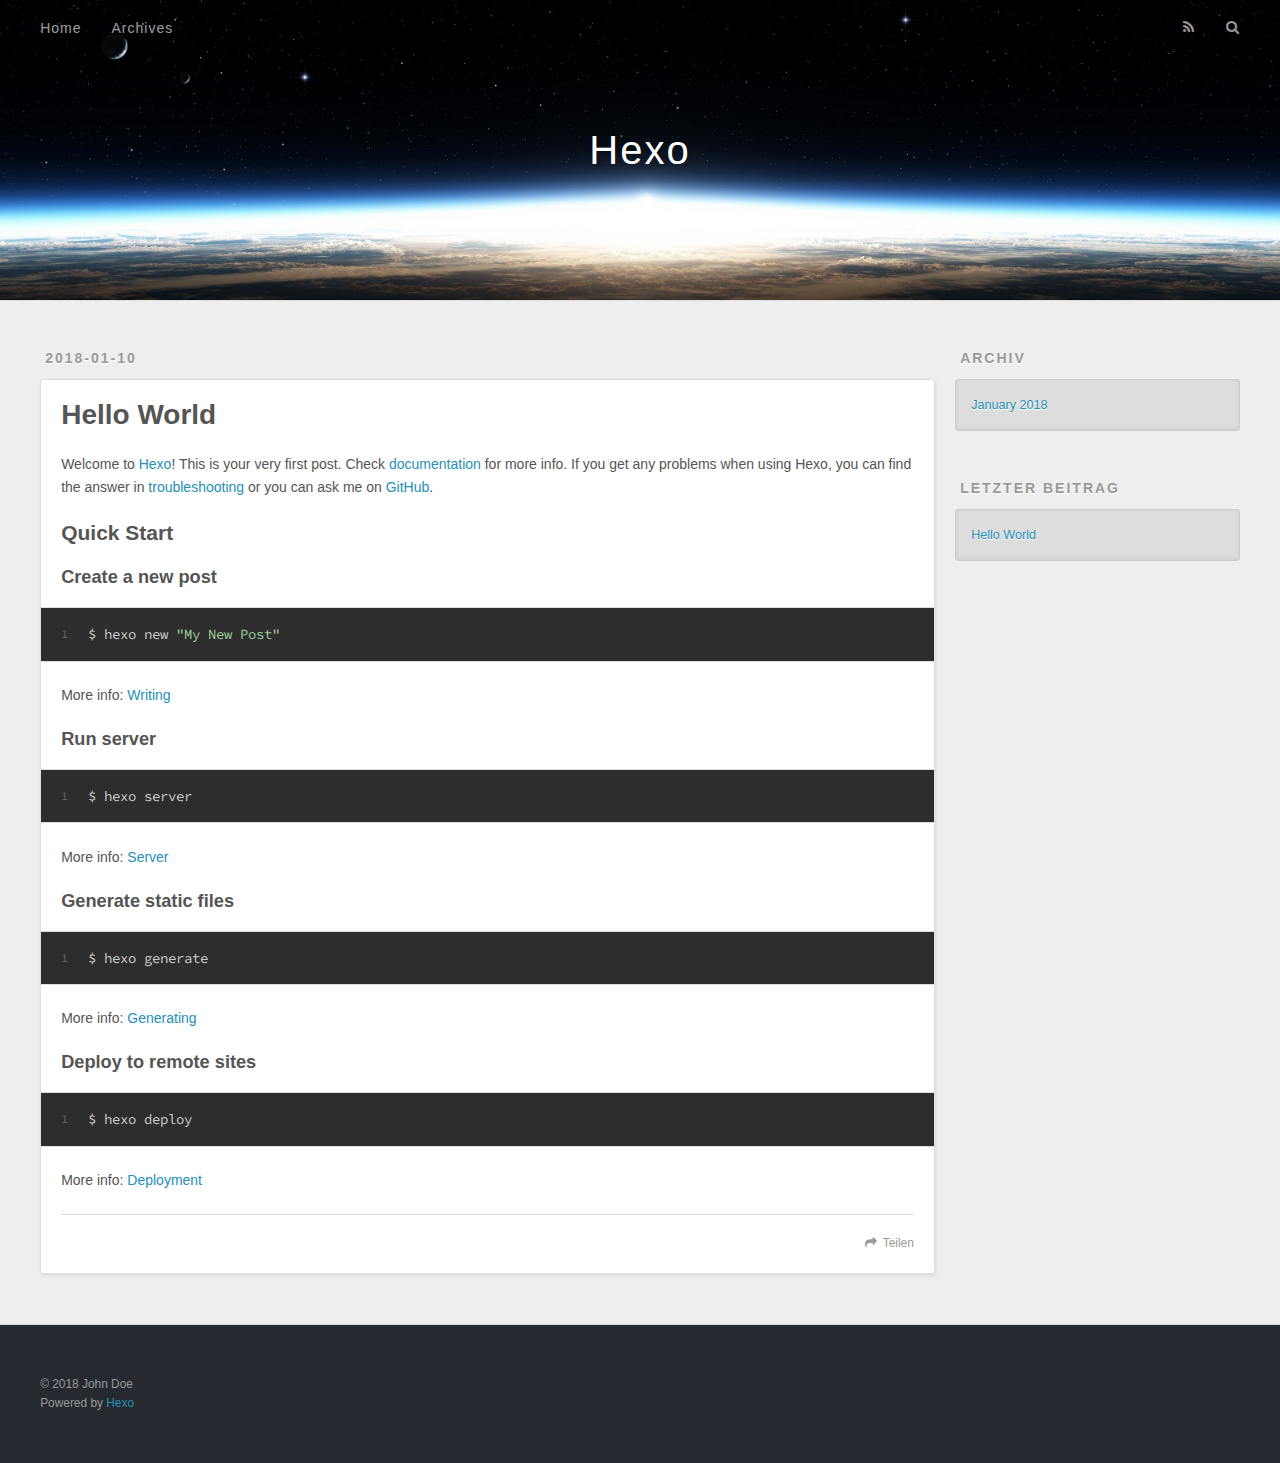
==== index.html @ dae5202a "Site updated: 2018-01-10 21:09:06" ====
<!DOCTYPE html>
<html>
<head>
  <meta charset="utf-8">
  

  
  <title>Hexo</title>
  <meta name="viewport" content="width=device-width, initial-scale=1, maximum-scale=1">
  <meta property="og:type" content="website">
<meta property="og:title" content="Hexo">
<meta property="og:url" content="http://yoursite.com/index.html">
<meta property="og:site_name" content="Hexo">
<meta name="twitter:card" content="summary">
<meta name="twitter:title" content="Hexo">
  
    <link rel="alternate" href="/atom.xml" title="Hexo" type="application/atom+xml">
  
  
    <link rel="icon" href="/favicon.png">
  
  
    <link href="//fonts.googleapis.com/css?family=Source+Code+Pro" rel="stylesheet" type="text/css">
  
  <link rel="stylesheet" href="/css/style.css">
</head>

<body>
  <div id="container">
    <div id="wrap">
      <header id="header">
  <div id="banner"></div>
  <div id="header-outer" class="outer">
    <div id="header-title" class="inner">
      <h1 id="logo-wrap">
        <a href="/" id="logo">Hexo</a>
      </h1>
      
    </div>
    <div id="header-inner" class="inner">
      <nav id="main-nav">
        <a id="main-nav-toggle" class="nav-icon"></a>
        
          <a class="main-nav-link" href="/">Home</a>
        
          <a class="main-nav-link" href="/archives">Archives</a>
        
      </nav>
      <nav id="sub-nav">
        
          <a id="nav-rss-link" class="nav-icon" href="/atom.xml" title="RSS Feed"></a>
        
        <a id="nav-search-btn" class="nav-icon" title="Suche"></a>
      </nav>
      <div id="search-form-wrap">
        <form action="//google.com/search" method="get" accept-charset="UTF-8" class="search-form"><input type="search" name="q" class="search-form-input" placeholder="Search"><button type="submit" class="search-form-submit">&#xF002;</button><input type="hidden" name="sitesearch" value="http://yoursite.com"></form>
      </div>
    </div>
  </div>
</header>
      <div class="outer">
        <section id="main">
  
    <article id="post-hello-world" class="article article-type-post" itemscope itemprop="blogPost">
  <div class="article-meta">
    <a href="/2018/01/10/hello-world/" class="article-date">
  <time datetime="2018-01-10T12:38:01.674Z" itemprop="datePublished">2018-01-10</time>
</a>
    
  </div>
  <div class="article-inner">
    
    
      <header class="article-header">
        
  
    <h1 itemprop="name">
      <a class="article-title" href="/2018/01/10/hello-world/">Hello World</a>
    </h1>
  

      </header>
    
    <div class="article-entry" itemprop="articleBody">
      
        <p>Welcome to <a href="https://hexo.io/" target="_blank" rel="noopener">Hexo</a>! This is your very first post. Check <a href="https://hexo.io/docs/" target="_blank" rel="noopener">documentation</a> for more info. If you get any problems when using Hexo, you can find the answer in <a href="https://hexo.io/docs/troubleshooting.html" target="_blank" rel="noopener">troubleshooting</a> or you can ask me on <a href="https://github.com/hexojs/hexo/issues" target="_blank" rel="noopener">GitHub</a>.</p>
<h2 id="Quick-Start"><a href="#Quick-Start" class="headerlink" title="Quick Start"></a>Quick Start</h2><h3 id="Create-a-new-post"><a href="#Create-a-new-post" class="headerlink" title="Create a new post"></a>Create a new post</h3><figure class="highlight bash"><table><tr><td class="gutter"><pre><span class="line">1</span><br></pre></td><td class="code"><pre><span class="line">$ hexo new <span class="string">"My New Post"</span></span><br></pre></td></tr></table></figure>
<p>More info: <a href="https://hexo.io/docs/writing.html" target="_blank" rel="noopener">Writing</a></p>
<h3 id="Run-server"><a href="#Run-server" class="headerlink" title="Run server"></a>Run server</h3><figure class="highlight bash"><table><tr><td class="gutter"><pre><span class="line">1</span><br></pre></td><td class="code"><pre><span class="line">$ hexo server</span><br></pre></td></tr></table></figure>
<p>More info: <a href="https://hexo.io/docs/server.html" target="_blank" rel="noopener">Server</a></p>
<h3 id="Generate-static-files"><a href="#Generate-static-files" class="headerlink" title="Generate static files"></a>Generate static files</h3><figure class="highlight bash"><table><tr><td class="gutter"><pre><span class="line">1</span><br></pre></td><td class="code"><pre><span class="line">$ hexo generate</span><br></pre></td></tr></table></figure>
<p>More info: <a href="https://hexo.io/docs/generating.html" target="_blank" rel="noopener">Generating</a></p>
<h3 id="Deploy-to-remote-sites"><a href="#Deploy-to-remote-sites" class="headerlink" title="Deploy to remote sites"></a>Deploy to remote sites</h3><figure class="highlight bash"><table><tr><td class="gutter"><pre><span class="line">1</span><br></pre></td><td class="code"><pre><span class="line">$ hexo deploy</span><br></pre></td></tr></table></figure>
<p>More info: <a href="https://hexo.io/docs/deployment.html" target="_blank" rel="noopener">Deployment</a></p>

      
    </div>
    <footer class="article-footer">
      <a data-url="http://yoursite.com/2018/01/10/hello-world/" data-id="cjc9239sv0000o0w3vgjw871x" class="article-share-link">Teilen</a>
      
      
    </footer>
  </div>
  
</article>


  


</section>
        
          <aside id="sidebar">
  
    

  
    

  
    
  
    
  <div class="widget-wrap">
    <h3 class="widget-title">Archiv</h3>
    <div class="widget">
      <ul class="archive-list"><li class="archive-list-item"><a class="archive-list-link" href="/archives/2018/01/">January 2018</a></li></ul>
    </div>
  </div>


  
    
  <div class="widget-wrap">
    <h3 class="widget-title">letzter Beitrag</h3>
    <div class="widget">
      <ul>
        
          <li>
            <a href="/2018/01/10/hello-world/">Hello World</a>
          </li>
        
      </ul>
    </div>
  </div>

  
</aside>
        
      </div>
      <footer id="footer">
  
  <div class="outer">
    <div id="footer-info" class="inner">
      &copy; 2018 John Doe<br>
      Powered by <a href="http://hexo.io/" target="_blank">Hexo</a>
    </div>
  </div>
</footer>
    </div>
    <nav id="mobile-nav">
  
    <a href="/" class="mobile-nav-link">Home</a>
  
    <a href="/archives" class="mobile-nav-link">Archives</a>
  
</nav>
    

<script src="//ajax.googleapis.com/ajax/libs/jquery/2.0.3/jquery.min.js"></script>


  <link rel="stylesheet" href="/fancybox/jquery.fancybox.css">
  <script src="/fancybox/jquery.fancybox.pack.js"></script>


<script src="/js/script.js"></script>



  </div>
</body>
</html>
---- css/style.css ----
body {
  width: 100%;
}
body:before,
body:after {
  content: "";
  display: table;
}
body:after {
  clear: both;
}
html,
body,
div,
span,
applet,
object,
iframe,
h1,
h2,
h3,
h4,
h5,
h6,
p,
blockquote,
pre,
a,
abbr,
acronym,
address,
big,
cite,
code,
del,
dfn,
em,
img,
ins,
kbd,
q,
s,
samp,
small,
strike,
strong,
sub,
sup,
tt,
var,
dl,
dt,
dd,
ol,
ul,
li,
fieldset,
form,
label,
legend,
table,
caption,
tbody,
tfoot,
thead,
tr,
th,
td {
  margin: 0;
  padding: 0;
  border: 0;
  outline: 0;
  font-weight: inherit;
  font-style: inherit;
  font-family: inherit;
  font-size: 100%;
  vertical-align: baseline;
}
body {
  line-height: 1;
  color: #000;
  background: #fff;
}
ol,
ul {
  list-style: none;
}
table {
  border-collapse: separate;
  border-spacing: 0;
  vertical-align: middle;
}
caption,
th,
td {
  text-align: left;
  font-weight: normal;
  vertical-align: middle;
}
a img {
  border: none;
}
input,
button {
  margin: 0;
  padding: 0;
}
input::-moz-focus-inner,
button::-moz-focus-inner {
  border: 0;
  padding: 0;
}
@font-face {
  font-family: FontAwesome;
  font-style: normal;
  font-weight: normal;
  src: url("fonts/fontawesome-webfont.eot?v=#4.0.3");
  src: url("fonts/fontawesome-webfont.eot?#iefix&v=#4.0.3") format("embedded-opentype"), url("fonts/fontawesome-webfont.woff?v=#4.0.3") format("woff"), url("fonts/fontawesome-webfont.ttf?v=#4.0.3") format("truetype"), url("fonts/fontawesome-webfont.svg#fontawesomeregular?v=#4.0.3") format("svg");
}
html,
body,
#container {
  height: 100%;
}
body {
  background: #eee;
  font: 14px -apple-system, BlinkMacSystemFont, "Segoe UI", "Roboto", "Oxygen", "Ubuntu", "Cantarell", "Fira Sans", "Droid Sans", "Helvetica Neue", sans-serif;
  -webkit-text-size-adjust: 100%;
}
.outer {
  max-width: 1220px;
  margin: 0 auto;
  padding: 0 20px;
}
.outer:before,
.outer:after {
  content: "";
  display: table;
}
.outer:after {
  clear: both;
}
.inner {
  display: inline;
  float: left;
  width: 98.33333333333333%;
  margin: 0 0.833333333333333%;
}
.left,
.alignleft {
  float: left;
}
.right,
.alignright {
  float: right;
}
.clear {
  clear: both;
}
#container {
  position: relative;
}
.mobile-nav-on {
  overflow: hidden;
}
#wrap {
  height: 100%;
  width: 100%;
  position: absolute;
  top: 0;
  left: 0;
  -webkit-transition: 0.2s ease-out;
  -moz-transition: 0.2s ease-out;
  -ms-transition: 0.2s ease-out;
  transition: 0.2s ease-out;
  z-index: 1;
  background: #eee;
}
.mobile-nav-on #wrap {
  left: 280px;
}
@media screen and (min-width: 768px) {
  #main {
    display: inline;
    float: left;
    width: 73.33333333333333%;
    margin: 0 0.833333333333333%;
  }
}
.article-date,
.article-category-link,
.archive-year,
.widget-title {
  text-decoration: none;
  text-transform: uppercase;
  letter-spacing: 2px;
  color: #999;
  margin-bottom: 1em;
  margin-left: 5px;
  line-height: 1em;
  text-shadow: 0 1px #fff;
  font-weight: bold;
}
.article-inner,
.archive-article-inner {
  background: #fff;
  -webkit-box-shadow: 1px 2px 3px #ddd;
  box-shadow: 1px 2px 3px #ddd;
  border: 1px solid #ddd;
  border-radius: 3px;
}
.article-entry h1,
.widget h1 {
  font-size: 2em;
}
.article-entry h2,
.widget h2 {
  font-size: 1.5em;
}
.article-entry h3,
.widget h3 {
  font-size: 1.3em;
}
.article-entry h4,
.widget h4 {
  font-size: 1.2em;
}
.article-entry h5,
.widget h5 {
  font-size: 1em;
}
.article-entry h6,
.widget h6 {
  font-size: 1em;
  color: #999;
}
.article-entry hr,
.widget hr {
  border: 1px dashed #ddd;
}
.article-entry strong,
.widget strong {
  font-weight: bold;
}
.article-entry em,
.widget em,
.article-entry cite,
.widget cite {
  font-style: italic;
}
.article-entry sup,
.widget sup,
.article-entry sub,
.widget sub {
  font-size: 0.75em;
  line-height: 0;
  position: relative;
  vertical-align: baseline;
}
.article-entry sup,
.widget sup {
  top: -0.5em;
}
.article-entry sub,
.widget sub {
  bottom: -0.2em;
}
.article-entry small,
.widget small {
  font-size: 0.85em;
}
.article-entry acronym,
.widget acronym,
.article-entry abbr,
.widget abbr {
  border-bottom: 1px dotted;
}
.article-entry ul,
.widget ul,
.article-entry ol,
.widget ol,
.article-entry dl,
.widget dl {
  margin: 0 20px;
  line-height: 1.6em;
}
.article-entry ul ul,
.widget ul ul,
.article-entry ol ul,
.widget ol ul,
.article-entry ul ol,
.widget ul ol,
.article-entry ol ol,
.widget ol ol {
  margin-top: 0;
  margin-bottom: 0;
}
.article-entry ul,
.widget ul {
  list-style: disc;
}
.article-entry ol,
.widget ol {
  list-style: decimal;
}
.article-entry dt,
.widget dt {
  font-weight: bold;
}
#header {
  height: 300px;
  position: relative;
  border-bottom: 1px solid #ddd;
}
#header:before,
#header:after {
  content: "";
  position: absolute;
  left: 0;
  right: 0;
  height: 40px;
}
#header:before {
  top: 0;
  background: -webkit-linear-gradient(rgba(0,0,0,0.2), transparent);
  background: -moz-linear-gradient(rgba(0,0,0,0.2), transparent);
  background: -ms-linear-gradient(rgba(0,0,0,0.2), transparent);
  background: linear-gradient(rgba(0,0,0,0.2), transparent);
}
#header:after {
  bottom: 0;
  background: -webkit-linear-gradient(transparent, rgba(0,0,0,0.2));
  background: -moz-linear-gradient(transparent, rgba(0,0,0,0.2));
  background: -ms-linear-gradient(transparent, rgba(0,0,0,0.2));
  background: linear-gradient(transparent, rgba(0,0,0,0.2));
}
#header-outer {
  height: 100%;
  position: relative;
}
#header-inner {
  position: relative;
  overflow: hidden;
}
#banner {
  position: absolute;
  top: 0;
  left: 0;
  width: 100%;
  height: 100%;
  background: url("images/banner.jpg") center #000;
  -webkit-background-size: cover;
  -moz-background-size: cover;
  background-size: cover;
  z-index: -1;
}
#header-title {
  text-align: center;
  height: 40px;
  position: absolute;
  top: 50%;
  left: 0;
  margin-top: -20px;
}
#logo,
#subtitle {
  text-decoration: none;
  color: #fff;
  font-weight: 300;
  text-shadow: 0 1px 4px rgba(0,0,0,0.3);
}
#logo {
  font-size: 40px;
  line-height: 40px;
  letter-spacing: 2px;
}
#subtitle {
  font-size: 16px;
  line-height: 16px;
  letter-spacing: 1px;
}
#subtitle-wrap {
  margin-top: 16px;
}
#main-nav {
  float: left;
  margin-left: -15px;
}
.nav-icon,
.main-nav-link {
  float: left;
  color: #fff;
  opacity: 0.6;
  text-decoration: none;
  text-shadow: 0 1px rgba(0,0,0,0.2);
  -webkit-transition: opacity 0.2s;
  -moz-transition: opacity 0.2s;
  -ms-transition: opacity 0.2s;
  transition: opacity 0.2s;
  display: block;
  padding: 20px 15px;
}
.nav-icon:hover,
.main-nav-link:hover {
  opacity: 1;
}
.nav-icon {
  font-family: FontAwesome;
  text-align: center;
  font-size: 14px;
  width: 14px;
  height: 14px;
  padding: 20px 15px;
  position: relative;
  cursor: pointer;
}
.main-nav-link {
  font-weight: 300;
  letter-spacing: 1px;
}
@media screen and (max-width: 479px) {
  .main-nav-link {
    display: none;
  }
}
#main-nav-toggle {
  display: none;
}
#main-nav-toggle:before {
  content: "\f0c9";
}
@media screen and (max-width: 479px) {
  #main-nav-toggle {
    display: block;
  }
}
#sub-nav {
  float: right;
  margin-right: -15px;
}
#nav-rss-link:before {
  content: "\f09e";
}
#nav-search-btn:before {
  content: "\f002";
}
#search-form-wrap {
  position: absolute;
  top: 15px;
  width: 150px;
  height: 30px;
  right: -150px;
  opacity: 0;
  -webkit-transition: 0.2s ease-out;
  -moz-transition: 0.2s ease-out;
  -ms-transition: 0.2s ease-out;
  transition: 0.2s ease-out;
}
#search-form-wrap.on {
  opacity: 1;
  right: 0;
}
@media screen and (max-width: 479px) {
  #search-form-wrap {
    width: 100%;
    right: -100%;
  }
}
.search-form {
  position: absolute;
  top: 0;
  left: 0;
  right: 0;
  background: #fff;
  padding: 5px 15px;
  border-radius: 15px;
  -webkit-box-shadow: 0 0 10px rgba(0,0,0,0.3);
  box-shadow: 0 0 10px rgba(0,0,0,0.3);
}
.search-form-input {
  border: none;
  background: none;
  color: #555;
  width: 100%;
  font: 13px -apple-system, BlinkMacSystemFont, "Segoe UI", "Roboto", "Oxygen", "Ubuntu", "Cantarell", "Fira Sans", "Droid Sans", "Helvetica Neue", sans-serif;
  outline: none;
}
.search-form-input::-webkit-search-results-decoration,
.search-form-input::-webkit-search-cancel-button {
  -webkit-appearance: none;
}
.search-form-submit {
  position: absolute;
  top: 50%;
  right: 10px;
  margin-top: -7px;
  font: 13px FontAwesome;
  border: none;
  background: none;
  color: #bbb;
  cursor: pointer;
}
.search-form-submit:hover,
.search-form-submit:focus {
  color: #777;
}
.article {
  margin: 50px 0;
}
.article-inner {
  overflow: hidden;
}
.article-meta:before,
.article-meta:after {
  content: "";
  display: table;
}
.article-meta:after {
  clear: both;
}
.article-date {
  float: left;
}
.article-category {
  float: left;
  line-height: 1em;
  color: #ccc;
  text-shadow: 0 1px #fff;
  margin-left: 8px;
}
.article-category:before {
  content: "\2022";
}
.article-category-link {
  margin: 0 12px 1em;
}
.article-header {
  padding: 20px 20px 0;
}
.article-title {
  text-decoration: none;
  font-size: 2em;
  font-weight: bold;
  color: #555;
  line-height: 1.1em;
  -webkit-transition: color 0.2s;
  -moz-transition: color 0.2s;
  -ms-transition: color 0.2s;
  transition: color 0.2s;
}
a.article-title:hover {
  color: #258fb8;
}
.article-entry {
  color: #555;
  padding: 0 20px;
}
.article-entry:before,
.article-entry:after {
  content: "";
  display: table;
}
.article-entry:after {
  clear: both;
}
.article-entry p,
.article-entry table {
  line-height: 1.6em;
  margin: 1.6em 0;
}
.article-entry h1,
.article-entry h2,
.article-entry h3,
.article-entry h4,
.article-entry h5,
.article-entry h6 {
  font-weight: bold;
}
.article-entry h1,
.article-entry h2,
.article-entry h3,
.article-entry h4,
.article-entry h5,
.article-entry h6 {
  line-height: 1.1em;
  margin: 1.1em 0;
}
.article-entry a {
  color: #258fb8;
  text-decoration: none;
}
.article-entry a:hover {
  text-decoration: underline;
}
.article-entry ul,
.article-entry ol,
.article-entry dl {
  margin-top: 1.6em;
  margin-bottom: 1.6em;
}
.article-entry img,
.article-entry video {
  max-width: 100%;
  height: auto;
  display: block;
  margin: auto;
}
.article-entry iframe {
  border: none;
}
.article-entry table {
  width: 100%;
  border-collapse: collapse;
  border-spacing: 0;
}
.article-entry th {
  font-weight: bold;
  border-bottom: 3px solid #ddd;
  padding-bottom: 0.5em;
}
.article-entry td {
  border-bottom: 1px solid #ddd;
  padding: 10px 0;
}
.article-entry blockquote {
  font-family: Georgia, "Times New Roman", serif;
  font-size: 1.4em;
  margin: 1.6em 20px;
  text-align: center;
}
.article-entry blockquote footer {
  font-size: 14px;
  margin: 1.6em 0;
  font-family: -apple-system, BlinkMacSystemFont, "Segoe UI", "Roboto", "Oxygen", "Ubuntu", "Cantarell", "Fira Sans", "Droid Sans", "Helvetica Neue", sans-serif;
}
.article-entry blockquote footer cite:before {
  content: "—";
  padding: 0 0.5em;
}
.article-entry .pullquote {
  text-align: left;
  width: 45%;
  margin: 0;
}
.article-entry .pullquote.left {
  margin-left: 0.5em;
  margin-right: 1em;
}
.article-entry .pullquote.right {
  margin-right: 0.5em;
  margin-left: 1em;
}
.article-entry .caption {
  color: #999;
  display: block;
  font-size: 0.9em;
  margin-top: 0.5em;
  position: relative;
  text-align: center;
}
.article-entry .video-container {
  position: relative;
  padding-top: 56.25%;
  height: 0;
  overflow: hidden;
}
.article-entry .video-container iframe,
.article-entry .video-container object,
.article-entry .video-container embed {
  position: absolute;
  top: 0;
  left: 0;
  width: 100%;
  height: 100%;
  margin-top: 0;
}
.article-more-link a {
  display: inline-block;
  line-height: 1em;
  padding: 6px 15px;
  border-radius: 15px;
  background: #eee;
  color: #999;
  text-shadow: 0 1px #fff;
  text-decoration: none;
}
.article-more-link a:hover {
  background: #258fb8;
  color: #fff;
  text-decoration: none;
  text-shadow: 0 1px #1e7293;
}
.article-footer {
  font-size: 0.85em;
  line-height: 1.6em;
  border-top: 1px solid #ddd;
  padding-top: 1.6em;
  margin: 0 20px 20px;
}
.article-footer:before,
.article-footer:after {
  content: "";
  display: table;
}
.article-footer:after {
  clear: both;
}
.article-footer a {
  color: #999;
  text-decoration: none;
}
.article-footer a:hover {
  color: #555;
}
.article-tag-list-item {
  float: left;
  margin-right: 10px;
}
.article-tag-list-link:before {
  content: "#";
}
.article-comment-link {
  float: right;
}
.article-comment-link:before {
  content: "\f075";
  font-family: FontAwesome;
  padding-right: 8px;
}
.article-share-link {
  cursor: pointer;
  float: right;
  margin-left: 20px;
}
.article-share-link:before {
  content: "\f064";
  font-family: FontAwesome;
  padding-right: 6px;
}
#article-nav {
  position: relative;
}
#article-nav:before,
#article-nav:after {
  content: "";
  display: table;
}
#article-nav:after {
  clear: both;
}
@media screen and (min-width: 768px) {
  #article-nav {
    margin: 50px 0;
  }
  #article-nav:before {
    width: 8px;
    height: 8px;
    position: absolute;
    top: 50%;
    left: 50%;
    margin-top: -4px;
    margin-left: -4px;
    content: "";
    border-radius: 50%;
    background: #ddd;
    -webkit-box-shadow: 0 1px 2px #fff;
    box-shadow: 0 1px 2px #fff;
  }
}
.article-nav-link-wrap {
  text-decoration: none;
  text-shadow: 0 1px #fff;
  color: #999;
  -webkit-box-sizing: border-box;
  -moz-box-sizing: border-box;
  box-sizing: border-box;
  margin-top: 50px;
  text-align: center;
  display: block;
}
.article-nav-link-wrap:hover {
  color: #555;
}
@media screen and (min-width: 768px) {
  .article-nav-link-wrap {
    width: 50%;
    margin-top: 0;
  }
}
@media screen and (min-width: 768px) {
  #article-nav-newer {
    float: left;
    text-align: right;
    padding-right: 20px;
  }
}
@media screen and (min-width: 768px) {
  #article-nav-older {
    float: right;
    text-align: left;
    padding-left: 20px;
  }
}
.article-nav-caption {
  text-transform: uppercase;
  letter-spacing: 2px;
  color: #ddd;
  line-height: 1em;
  font-weight: bold;
}
#article-nav-newer .article-nav-caption {
  margin-right: -2px;
}
.article-nav-title {
  font-size: 0.85em;
  line-height: 1.6em;
  margin-top: 0.5em;
}
.article-share-box {
  position: absolute;
  display: none;
  background: #fff;
  -webkit-box-shadow: 1px 2px 10px rgba(0,0,0,0.2);
  box-shadow: 1px 2px 10px rgba(0,0,0,0.2);
  border-radius: 3px;
  margin-left: -145px;
  overflow: hidden;
  z-index: 1;
}
.article-share-box.on {
  display: block;
}
.article-share-input {
  width: 100%;
  background: none;
  -webkit-box-sizing: border-box;
  -moz-box-sizing: border-box;
  box-sizing: border-box;
  font: 14px -apple-system, BlinkMacSystemFont, "Segoe UI", "Roboto", "Oxygen", "Ubuntu", "Cantarell", "Fira Sans", "Droid Sans", "Helvetica Neue", sans-serif;
  padding: 0 15px;
  color: #555;
  outline: none;
  border: 1px solid #ddd;
  border-radius: 3px 3px 0 0;
  height: 36px;
  line-height: 36px;
}
.article-share-links {
  background: #eee;
}
.article-share-links:before,
.article-share-links:after {
  content: "";
  display: table;
}
.article-share-links:after {
  clear: both;
}
.article-share-twitter,
.article-share-facebook,
.article-share-pinterest,
.article-share-google {
  width: 50px;
  height: 36px;
  display: block;
  float: left;
  position: relative;
  color: #999;
  text-shadow: 0 1px #fff;
}
.article-share-twitter:before,
.article-share-facebook:before,
.article-share-pinterest:before,
.article-share-google:before {
  font-size: 20px;
  font-family: FontAwesome;
  width: 20px;
  height: 20px;
  position: absolute;
  top: 50%;
  left: 50%;
  margin-top: -10px;
  margin-left: -10px;
  text-align: center;
}
.article-share-twitter:hover,
.article-share-facebook:hover,
.article-share-pinterest:hover,
.article-share-google:hover {
  color: #fff;
}
.article-share-twitter:before {
  content: "\f099";
}
.article-share-twitter:hover {
  background: #00aced;
  text-shadow: 0 1px #008abe;
}
.article-share-facebook:before {
  content: "\f09a";
}
.article-share-facebook:hover {
  background: #3b5998;
  text-shadow: 0 1px #2f477a;
}
.article-share-pinterest:before {
  content: "\f0d2";
}
.article-share-pinterest:hover {
  background: #cb2027;
  text-shadow: 0 1px #a21a1f;
}
.article-share-google:before {
  content: "\f0d5";
}
.article-share-google:hover {
  background: #dd4b39;
  text-shadow: 0 1px #be3221;
}
.article-gallery {
  background: #000;
  position: relative;
}
.article-gallery-photos {
  position: relative;
  overflow: hidden;
}
.article-gallery-img {
  display: none;
  max-width: 100%;
}
.article-gallery-img:first-child {
  display: block;
}
.article-gallery-img.loaded {
  position: absolute;
  display: block;
}
.article-gallery-img img {
  display: block;
  max-width: 100%;
  margin: 0 auto;
}
#comments {
  background: #fff;
  -webkit-box-shadow: 1px 2px 3px #ddd;
  box-shadow: 1px 2px 3px #ddd;
  padding: 20px;
  border: 1px solid #ddd;
  border-radius: 3px;
  margin: 50px 0;
}
#comments a {
  color: #258fb8;
}
.archives-wrap {
  margin: 50px 0;
}
.archives:before,
.archives:after {
  content: "";
  display: table;
}
.archives:after {
  clear: both;
}
.archive-year-wrap {
  margin-bottom: 1em;
}
.archives {
  -webkit-column-gap: 10px;
  -moz-column-gap: 10px;
  column-gap: 10px;
}
@media screen and (min-width: 480px) and (max-width: 767px) {
  .archives {
    -webkit-column-count: 2;
    -moz-column-count: 2;
    column-count: 2;
  }
}
@media screen and (min-width: 768px) {
  .archives {
    -webkit-column-count: 3;
    -moz-column-count: 3;
    column-count: 3;
  }
}
.archive-article {
  -webkit-column-break-inside: avoid;
  page-break-inside: avoid;
  overflow: hidden;
  break-inside: avoid-column;
}
.archive-article-inner {
  padding: 10px;
  margin-bottom: 15px;
}
.archive-article-title {
  text-decoration: none;
  font-weight: bold;
  color: #555;
  -webkit-transition: color 0.2s;
  -moz-transition: color 0.2s;
  -ms-transition: color 0.2s;
  transition: color 0.2s;
  line-height: 1.6em;
}
.archive-article-title:hover {
  color: #258fb8;
}
.archive-article-footer {
  margin-top: 1em;
}
.archive-article-date {
  color: #999;
  text-decoration: none;
  font-size: 0.85em;
  line-height: 1em;
  margin-bottom: 0.5em;
  display: block;
}
#page-nav {
  margin: 50px auto;
  background: #fff;
  -webkit-box-shadow: 1px 2px 3px #ddd;
  box-shadow: 1px 2px 3px #ddd;
  border: 1px solid #ddd;
  border-radius: 3px;
  text-align: center;
  color: #999;
  overflow: hidden;
}
#page-nav:before,
#page-nav:after {
  content: "";
  display: table;
}
#page-nav:after {
  clear: both;
}
#page-nav a,
#page-nav span {
  padding: 10px 20px;
  line-height: 1;
  height: 2ex;
}
#page-nav a {
  color: #999;
  text-decoration: none;
}
#page-nav a:hover {
  background: #999;
  color: #fff;
}
#page-nav .prev {
  float: left;
}
#page-nav .next {
  float: right;
}
#page-nav .page-number {
  display: inline-block;
}
@media screen and (max-width: 479px) {
  #page-nav .page-number {
    display: none;
  }
}
#page-nav .current {
  color: #555;
  font-weight: bold;
}
#page-nav .space {
  color: #ddd;
}
#footer {
  background: #262a30;
  padding: 50px 0;
  border-top: 1px solid #ddd;
  color: #999;
}
#footer a {
  color: #258fb8;
  text-decoration: none;
}
#footer a:hover {
  text-decoration: underline;
}
#footer-info {
  line-height: 1.6em;
  font-size: 0.85em;
}
.article-entry pre,
.article-entry .highlight {
  background: #2d2d2d;
  margin: 0 -20px;
  padding: 15px 20px;
  border-style: solid;
  border-color: #ddd;
  border-width: 1px 0;
  overflow: auto;
  color: #ccc;
  line-height: 22.400000000000002px;
}
.article-entry .highlight .gutter pre,
.article-entry .gist .gist-file .gist-data .line-numbers {
  color: #666;
  font-size: 0.85em;
}
.article-entry pre,
.article-entry code {
  font-family: "Source Code Pro", Consolas, Monaco, Menlo, Consolas, monospace;
}
.article-entry code {
  background: #eee;
  text-shadow: 0 1px #fff;
  padding: 0 0.3em;
}
.article-entry pre code {
  background: none;
  text-shadow: none;
  padding: 0;
}
.article-entry .highlight pre {
  border: none;
  margin: 0;
  padding: 0;
}
.article-entry .highlight table {
  margin: 0;
  width: auto;
}
.article-entry .highlight td {
  border: none;
  padding: 0;
}
.article-entry .highlight figcaption {
  font-size: 0.85em;
  color: #999;
  line-height: 1em;
  margin-bottom: 1em;
}
.article-entry .highlight figcaption:before,
.article-entry .highlight figcaption:after {
  content: "";
  display: table;
}
.article-entry .highlight figcaption:after {
  clear: both;
}
.article-entry .highlight figcaption a {
  float: right;
}
.article-entry .highlight .gutter pre {
  text-align: right;
  padding-right: 20px;
}
.article-entry .highlight .line {
  height: 22.400000000000002px;
}
.article-entry .highlight .line.marked {
  background: #515151;
}
.article-entry .gist {
  margin: 0 -20px;
  border-style: solid;
  border-color: #ddd;
  border-width: 1px 0;
  background: #2d2d2d;
  padding: 15px 20px 15px 0;
}
.article-entry .gist .gist-file {
  border: none;
  font-family: "Source Code Pro", Consolas, Monaco, Menlo, Consolas, monospace;
  margin: 0;
}
.article-entry .gist .gist-file .gist-data {
  background: none;
  border: none;
}
.article-entry .gist .gist-file .gist-data .line-numbers {
  background: none;
  border: none;
  padding: 0 20px 0 0;
}
.article-entry .gist .gist-file .gist-data .line-data {
  padding: 0 !important;
}
.article-entry .gist .gist-file .highlight {
  margin: 0;
  padding: 0;
  border: none;
}
.article-entry .gist .gist-file .gist-meta {
  background: #2d2d2d;
  color: #999;
  font: 0.85em -apple-system, BlinkMacSystemFont, "Segoe UI", "Roboto", "Oxygen", "Ubuntu", "Cantarell", "Fira Sans", "Droid Sans", "Helvetica Neue", sans-serif;
  text-shadow: 0 0;
  padding: 0;
  margin-top: 1em;
  margin-left: 20px;
}
.article-entry .gist .gist-file .gist-meta a {
  color: #258fb8;
  font-weight: normal;
}
.article-entry .gist .gist-file .gist-meta a:hover {
  text-decoration: underline;
}
pre .comment,
pre .title {
  color: #999;
}
pre .variable,
pre .attribute,
pre .tag,
pre .regexp,
pre .ruby .constant,
pre .xml .tag .title,
pre .xml .pi,
pre .xml .doctype,
pre .html .doctype,
pre .css .id,
pre .css .class,
pre .css .pseudo {
  color: #f2777a;
}
pre .number,
pre .preprocessor,
pre .built_in,
pre .literal,
pre .params,
pre .constant {
  color: #f99157;
}
pre .class,
pre .ruby .class .title,
pre .css .rules .attribute {
  color: #9c9;
}
pre .string,
pre .value,
pre .inheritance,
pre .header,
pre .ruby .symbol,
pre .xml .cdata {
  color: #9c9;
}
pre .css .hexcolor {
  color: #6cc;
}
pre .function,
pre .python .decorator,
pre .python .title,
pre .ruby .function .title,
pre .ruby .title .keyword,
pre .perl .sub,
pre .javascript .title,
pre .coffeescript .title {
  color: #69c;
}
pre .keyword,
pre .javascript .function {
  color: #c9c;
}
@media screen and (max-width: 479px) {
  #mobile-nav {
    position: absolute;
    top: 0;
    left: 0;
    width: 280px;
    height: 100%;
    background: #191919;
    border-right: 1px solid #fff;
  }
}
@media screen and (max-width: 479px) {
  .mobile-nav-link {
    display: block;
    color: #999;
    text-decoration: none;
    padding: 15px 20px;
    font-weight: bold;
  }
  .mobile-nav-link:hover {
    color: #fff;
  }
}
@media screen and (min-width: 768px) {
  #sidebar {
    display: inline;
    float: left;
    width: 23.333333333333332%;
    margin: 0 0.833333333333333%;
  }
}
.widget-wrap {
  margin: 50px 0;
}
.widget {
  color: #777;
  text-shadow: 0 1px #fff;
  background: #ddd;
  -webkit-box-shadow: 0 -1px 4px #ccc inset;
  box-shadow: 0 -1px 4px #ccc inset;
  border: 1px solid #ccc;
  padding: 15px;
  border-radius: 3px;
}
.widget a {
  color: #258fb8;
  text-decoration: none;
}
.widget a:hover {
  text-decoration: underline;
}
.widget ul ul,
.widget ol ul,
.widget dl ul,
.widget ul ol,
.widget ol ol,
.widget dl ol,
.widget ul dl,
.widget ol dl,
.widget dl dl {
  margin-left: 15px;
  list-style: disc;
}
.widget {
  line-height: 1.6em;
  word-wrap: break-word;
  font-size: 0.9em;
}
.widget ul,
.widget ol {
  list-style: none;
  margin: 0;
}
.widget ul ul,
.widget ol ul,
.widget ul ol,
.widget ol ol {
  margin: 0 20px;
}
.widget ul ul,
.widget ol ul {
  list-style: disc;
}
.widget ul ol,
.widget ol ol {
  list-style: decimal;
}
.category-list-count,
.tag-list-count,
.archive-list-count {
  padding-left: 5px;
  color: #999;
  font-size: 0.85em;
}
.category-list-count:before,
.tag-list-count:before,
.archive-list-count:before {
  content: "(";
}
.category-list-count:after,
.tag-list-count:after,
.archive-list-count:after {
  content: ")";
}
.tagcloud a {
  margin-right: 5px;
  display: inline-block;
}
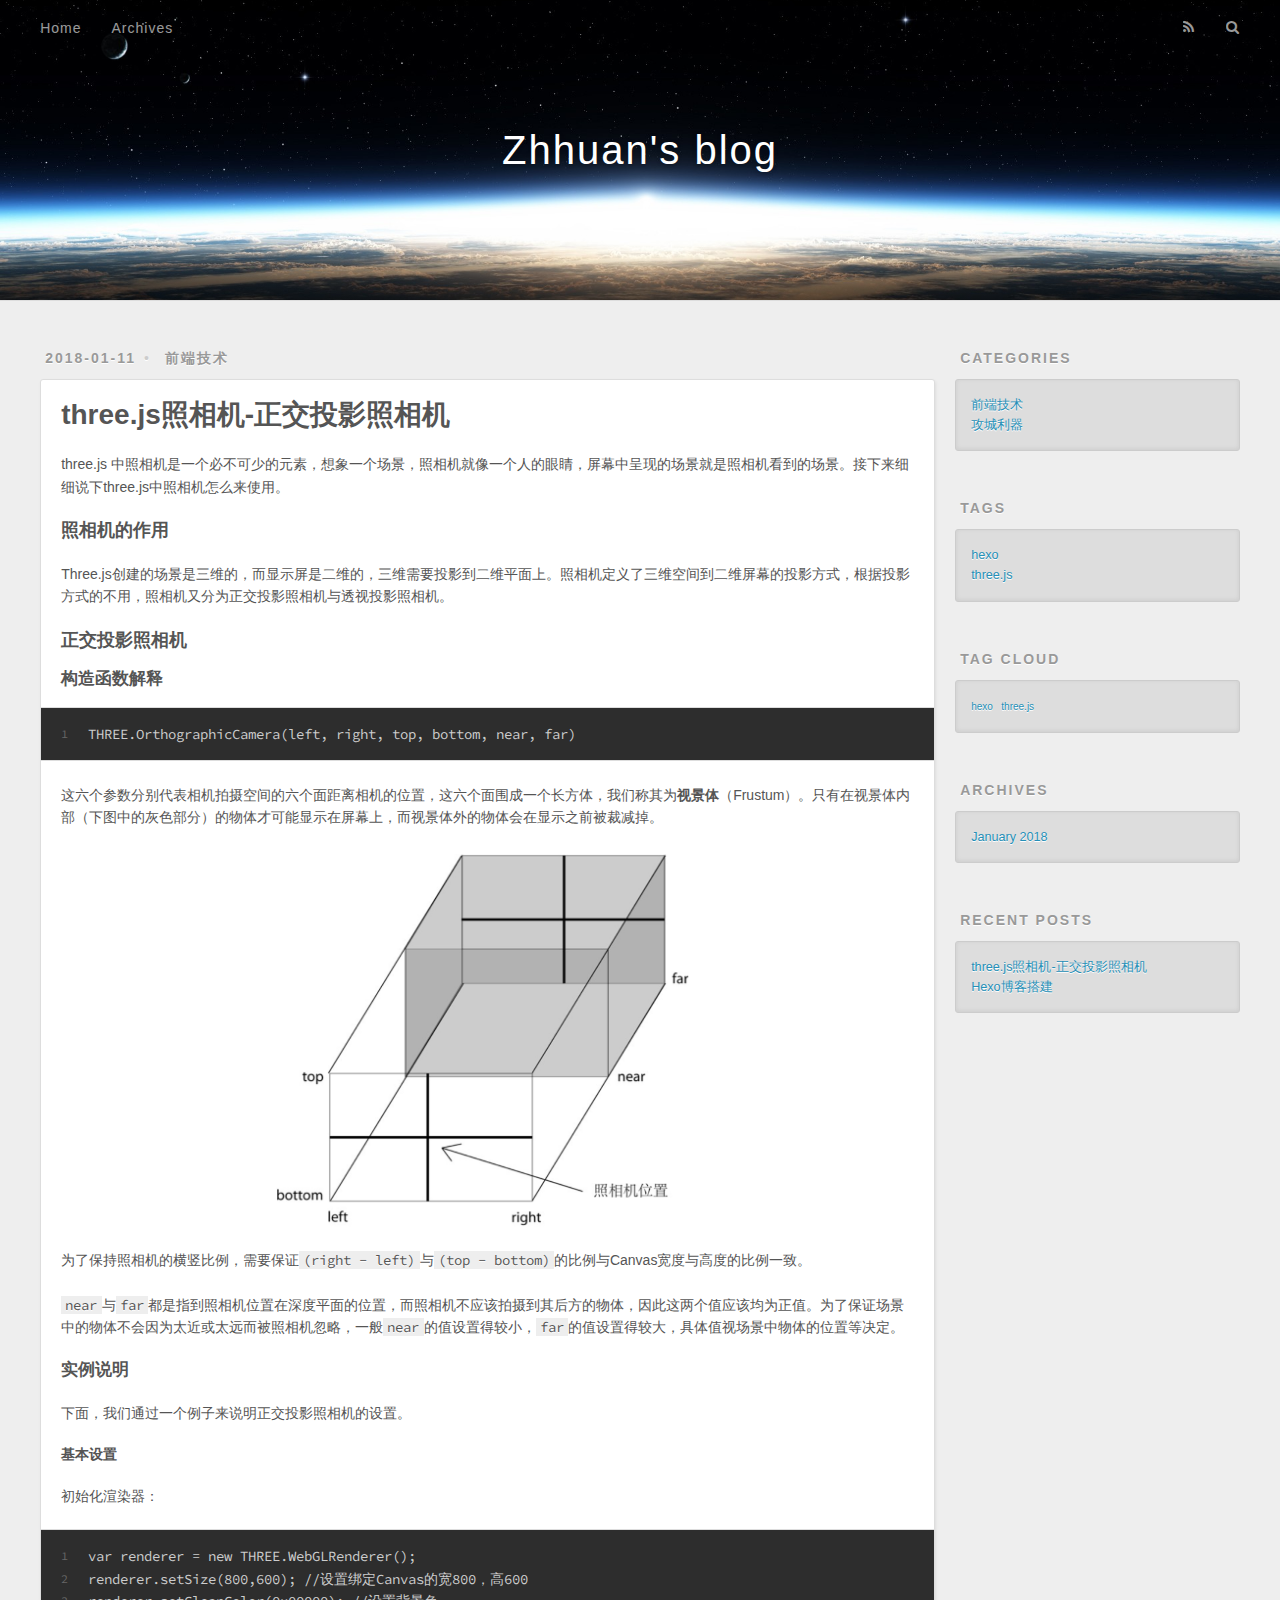
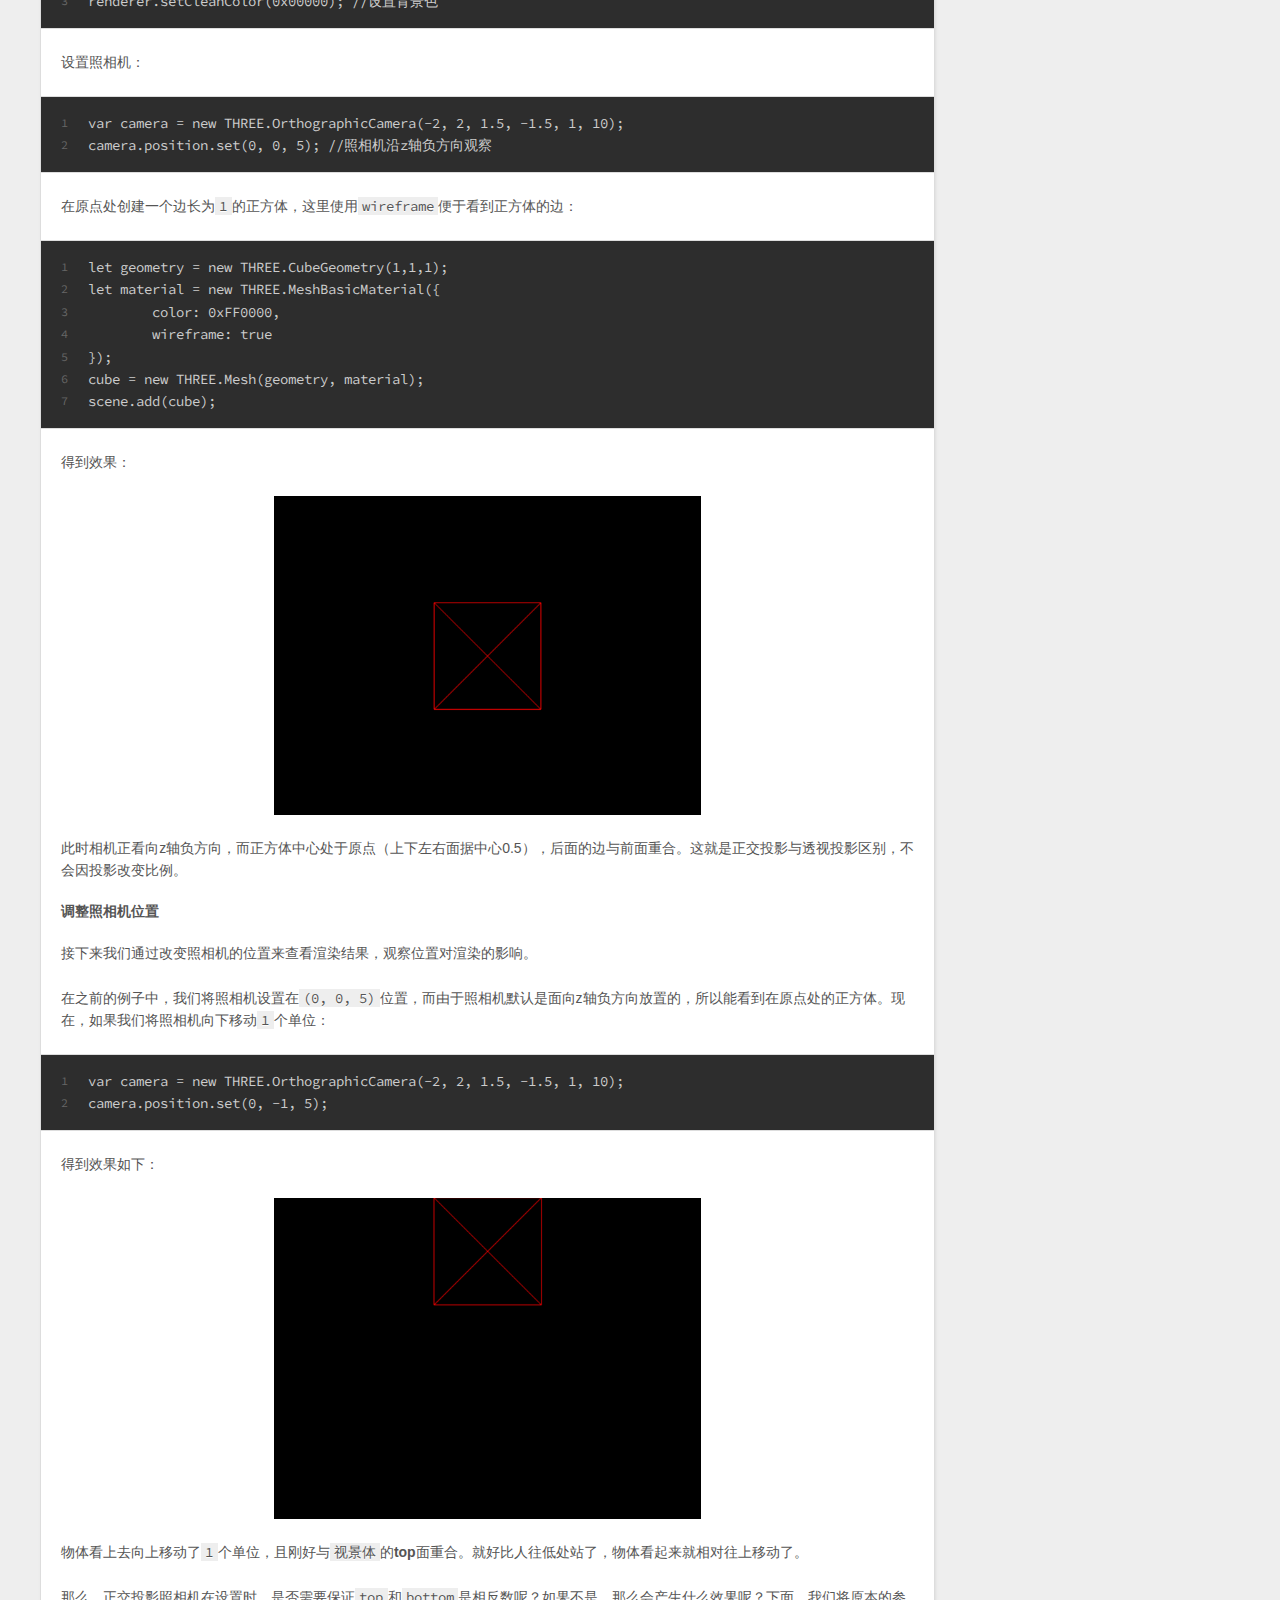
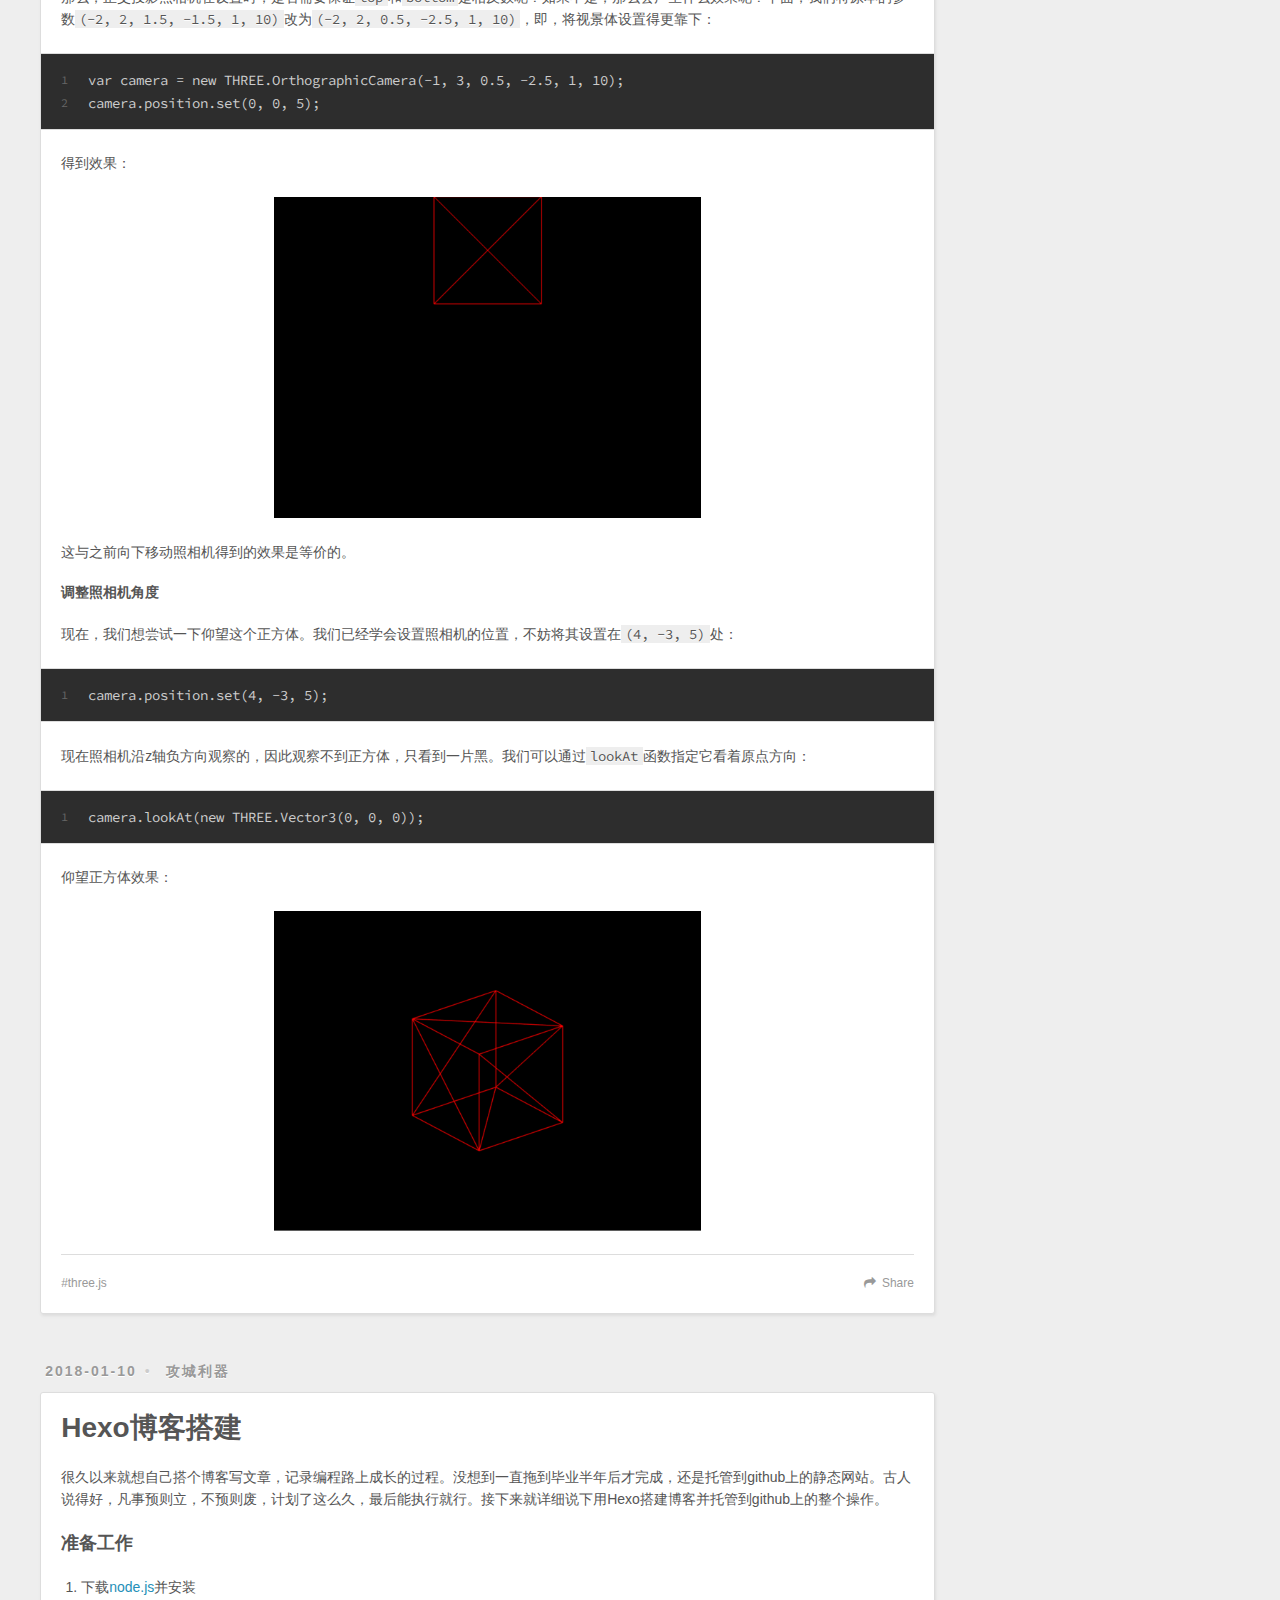
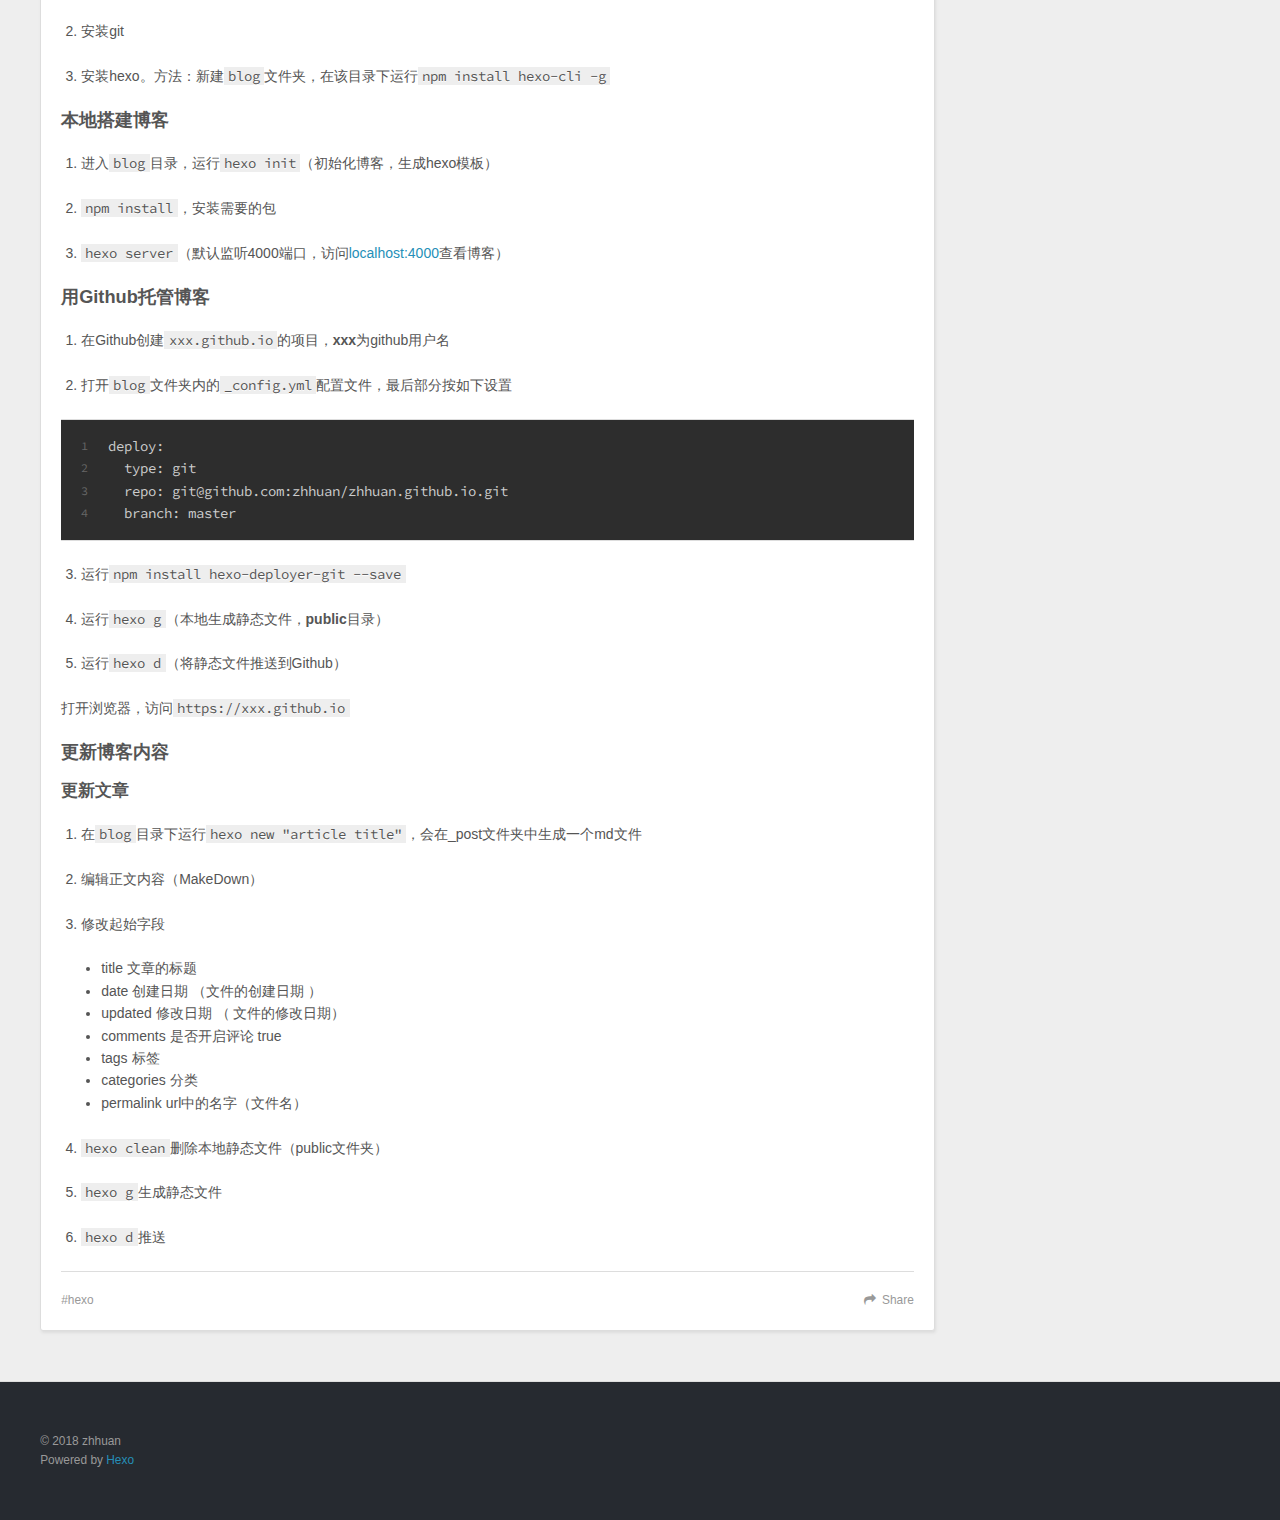
==== commit f61ef9b7: "Site updated: 2018-01-11 22:59:36" ====
--- a/index.html
+++ b/index.html
@@ -5,16 +5,20 @@
   
 
   
-  <title>Hexo</title>
+  <title>Zhhuan&#39;s blog</title>
   <meta name="viewport" content="width=device-width, initial-scale=1, maximum-scale=1">
-  <meta property="og:type" content="website">
-<meta property="og:title" content="Hexo">
-<meta property="og:url" content="http://yoursite.com/index.html">
-<meta property="og:site_name" content="Hexo">
+  <meta name="description" content="前端、python和arduino，分享生活的技术与乐趣">
+<meta property="og:type" content="website">
+<meta property="og:title" content="Zhhuan&#39;s blog">
+<meta property="og:url" content="https://zhhuan.github.io/index.html">
+<meta property="og:site_name" content="Zhhuan&#39;s blog">
+<meta property="og:description" content="前端、python和arduino，分享生活的技术与乐趣">
+<meta property="og:locale" content="zh">
 <meta name="twitter:card" content="summary">
-<meta name="twitter:title" content="Hexo">
-  
-    <link rel="alternate" href="/atom.xml" title="Hexo" type="application/atom+xml">
+<meta name="twitter:title" content="Zhhuan&#39;s blog">
+<meta name="twitter:description" content="前端、python和arduino，分享生活的技术与乐趣">
+  
+    <link rel="alternate" href="/atom.xml" title="Zhhuan&#39;s blog" type="application/atom+xml">
   
   
     <link rel="icon" href="/favicon.png">
@@ -33,7 +37,7 @@
   <div id="header-outer" class="outer">
     <div id="header-title" class="inner">
       <h1 id="logo-wrap">
-        <a href="/" id="logo">Hexo</a>
+        <a href="/" id="logo">Zhhuan&#39;s blog</a>
       </h1>
       
     </div>
@@ -50,10 +54,10 @@
         
           <a id="nav-rss-link" class="nav-icon" href="/atom.xml" title="RSS Feed"></a>
         
-        <a id="nav-search-btn" class="nav-icon" title="Suche"></a>
+        <a id="nav-search-btn" class="nav-icon" title="Search"></a>
       </nav>
       <div id="search-form-wrap">
-        <form action="//google.com/search" method="get" accept-charset="UTF-8" class="search-form"><input type="search" name="q" class="search-form-input" placeholder="Search"><button type="submit" class="search-form-submit">&#xF002;</button><input type="hidden" name="sitesearch" value="http://yoursite.com"></form>
+        <form action="//google.com/search" method="get" accept-charset="UTF-8" class="search-form"><input type="search" name="q" class="search-form-input" placeholder="Search"><button type="submit" class="search-form-submit">&#xF002;</button><input type="hidden" name="sitesearch" value="https://zhhuan.github.io"></form>
       </div>
     </div>
   </div>
@@ -61,12 +65,16 @@
       <div class="outer">
         <section id="main">
   
-    <article id="post-hello-world" class="article article-type-post" itemscope itemprop="blogPost">
+    <article id="post-three.js照相机-正交投影照相机" class="article article-type-post" itemscope itemprop="blogPost">
   <div class="article-meta">
-    <a href="/2018/01/10/hello-world/" class="article-date">
-  <time datetime="2018-01-10T12:38:01.674Z" itemprop="datePublished">2018-01-10</time>
+    <a href="/2018/01/11/three.js照相机-正交投影照相机/" class="article-date">
+  <time datetime="2018-01-11T02:04:51.000Z" itemprop="datePublished">2018-01-11</time>
 </a>
     
+  <div class="article-category">
+    <a class="article-category-link" href="/categories/前端技术/">前端技术</a>
+  </div>
+
   </div>
   <div class="article-inner">
     
@@ -75,7 +83,7 @@
         
   
     <h1 itemprop="name">
-      <a class="article-title" href="/2018/01/10/hello-world/">Hello World</a>
+      <a class="article-title" href="/2018/01/11/three.js照相机-正交投影照相机/">three.js照相机-正交投影照相机</a>
     </h1>
   
 
@@ -83,22 +91,49 @@
     
     <div class="article-entry" itemprop="articleBody">
       
-        <p>Welcome to <a href="https://hexo.io/" target="_blank" rel="noopener">Hexo</a>! This is your very first post. Check <a href="https://hexo.io/docs/" target="_blank" rel="noopener">documentation</a> for more info. If you get any problems when using Hexo, you can find the answer in <a href="https://hexo.io/docs/troubleshooting.html" target="_blank" rel="noopener">troubleshooting</a> or you can ask me on <a href="https://github.com/hexojs/hexo/issues" target="_blank" rel="noopener">GitHub</a>.</p>
-<h2 id="Quick-Start"><a href="#Quick-Start" class="headerlink" title="Quick Start"></a>Quick Start</h2><h3 id="Create-a-new-post"><a href="#Create-a-new-post" class="headerlink" title="Create a new post"></a>Create a new post</h3><figure class="highlight bash"><table><tr><td class="gutter"><pre><span class="line">1</span><br></pre></td><td class="code"><pre><span class="line">$ hexo new <span class="string">"My New Post"</span></span><br></pre></td></tr></table></figure>
-<p>More info: <a href="https://hexo.io/docs/writing.html" target="_blank" rel="noopener">Writing</a></p>
-<h3 id="Run-server"><a href="#Run-server" class="headerlink" title="Run server"></a>Run server</h3><figure class="highlight bash"><table><tr><td class="gutter"><pre><span class="line">1</span><br></pre></td><td class="code"><pre><span class="line">$ hexo server</span><br></pre></td></tr></table></figure>
-<p>More info: <a href="https://hexo.io/docs/server.html" target="_blank" rel="noopener">Server</a></p>
-<h3 id="Generate-static-files"><a href="#Generate-static-files" class="headerlink" title="Generate static files"></a>Generate static files</h3><figure class="highlight bash"><table><tr><td class="gutter"><pre><span class="line">1</span><br></pre></td><td class="code"><pre><span class="line">$ hexo generate</span><br></pre></td></tr></table></figure>
-<p>More info: <a href="https://hexo.io/docs/generating.html" target="_blank" rel="noopener">Generating</a></p>
-<h3 id="Deploy-to-remote-sites"><a href="#Deploy-to-remote-sites" class="headerlink" title="Deploy to remote sites"></a>Deploy to remote sites</h3><figure class="highlight bash"><table><tr><td class="gutter"><pre><span class="line">1</span><br></pre></td><td class="code"><pre><span class="line">$ hexo deploy</span><br></pre></td></tr></table></figure>
-<p>More info: <a href="https://hexo.io/docs/deployment.html" target="_blank" rel="noopener">Deployment</a></p>
+        <p>three.js 中照相机是一个必不可少的元素，想象一个场景，照相机就像一个人的眼睛，屏幕中呈现的场景就是照相机看到的场景。接下来细细说下three.js中照相机怎么来使用。</p>
+<h3 id="照相机的作用"><a href="#照相机的作用" class="headerlink" title="照相机的作用"></a>照相机的作用</h3><p>Three.js创建的场景是三维的，而显示屏是二维的，三维需要投影到二维平面上。照相机定义了三维空间到二维屏幕的投影方式，根据投影方式的不用，照相机又分为正交投影照相机与透视投影照相机。</p>
+<h3 id="正交投影照相机"><a href="#正交投影照相机" class="headerlink" title="正交投影照相机"></a>正交投影照相机</h3><h4 id="构造函数解释"><a href="#构造函数解释" class="headerlink" title="构造函数解释"></a>构造函数解释</h4><figure class="highlight plain"><table><tr><td class="gutter"><pre><span class="line">1</span><br></pre></td><td class="code"><pre><span class="line">THREE.OrthographicCamera(left, right, top, bottom, near, far)</span><br></pre></td></tr></table></figure>
+<p>这六个参数分别代表相机拍摄空间的六个面距离相机的位置，这六个面围成一个长方体，我们称其为<strong>视景体</strong>（Frustum）。只有在视景体内部（下图中的灰色部分）的物体才可能显示在屏幕上，而视景体外的物体会在显示之前被裁减掉。</p>
+<p><img src="../upload_image/OrthographicCamera.png" width="50%" height="50%"></p>
+<p>为了保持照相机的横竖比例，需要保证<code>(right - left)</code>与<code>(top - bottom)</code>的比例与Canvas宽度与高度的比例一致。</p>
+<p><code>near</code>与<code>far</code>都是指到照相机位置在深度平面的位置，而照相机不应该拍摄到其后方的物体，因此这两个值应该均为正值。为了保证场景中的物体不会因为太近或太远而被照相机忽略，一般<code>near</code>的值设置得较小，<code>far</code>的值设置得较大，具体值视场景中物体的位置等决定。</p>
+<h4 id="实例说明"><a href="#实例说明" class="headerlink" title="实例说明"></a>实例说明</h4><p>下面，我们通过一个例子来说明正交投影照相机的设置。</p>
+<h5 id="基本设置"><a href="#基本设置" class="headerlink" title="基本设置"></a>基本设置</h5><p>初始化渲染器：</p>
+<figure class="highlight plain"><table><tr><td class="gutter"><pre><span class="line">1</span><br><span class="line">2</span><br><span class="line">3</span><br></pre></td><td class="code"><pre><span class="line">var renderer = new THREE.WebGLRenderer();</span><br><span class="line">renderer.setSize(800,600); //设置绑定Canvas的宽800，高600</span><br><span class="line">renderer.setCleanColor(0x00000); //设置背景色</span><br></pre></td></tr></table></figure>
+<p>设置照相机：</p>
+<figure class="highlight plain"><table><tr><td class="gutter"><pre><span class="line">1</span><br><span class="line">2</span><br></pre></td><td class="code"><pre><span class="line">var camera = new THREE.OrthographicCamera(-2, 2, 1.5, -1.5, 1, 10);</span><br><span class="line">camera.position.set(0, 0, 5); //照相机沿z轴负方向观察</span><br></pre></td></tr></table></figure>
+<p>在原点处创建一个边长为<code>1</code>的正方体，这里使用<code>wireframe</code>便于看到正方体的边：</p>
+<figure class="highlight plain"><table><tr><td class="gutter"><pre><span class="line">1</span><br><span class="line">2</span><br><span class="line">3</span><br><span class="line">4</span><br><span class="line">5</span><br><span class="line">6</span><br><span class="line">7</span><br></pre></td><td class="code"><pre><span class="line">let geometry = new THREE.CubeGeometry(1,1,1);</span><br><span class="line">let material = new THREE.MeshBasicMaterial(&#123; </span><br><span class="line">	color: 0xFF0000,</span><br><span class="line">	wireframe: true</span><br><span class="line">&#125;);</span><br><span class="line">cube = new THREE.Mesh(geometry, material);</span><br><span class="line">scene.add(cube);</span><br></pre></td></tr></table></figure>
+<p>得到效果：</p>
+<p><img src="../upload_image/OrthographicCamera2.png" width="50%" height="50%"></p>
+<p>此时相机正看向z轴负方向，而正方体中心处于原点（上下左右面据中心0.5），后面的边与前面重合。这就是正交投影与透视投影区别，不会因投影改变比例。</p>
+<h5 id="调整照相机位置"><a href="#调整照相机位置" class="headerlink" title="调整照相机位置"></a>调整照相机位置</h5><p>接下来我们通过改变照相机的位置来查看渲染结果，观察位置对渲染的影响。</p>
+<p>在之前的例子中，我们将照相机设置在<code>(0, 0, 5)</code>位置，而由于照相机默认是面向z轴负方向放置的，所以能看到在原点处的正方体。现在，如果我们将照相机向下移动<code>1</code>个单位：</p>
+<figure class="highlight plain"><table><tr><td class="gutter"><pre><span class="line">1</span><br><span class="line">2</span><br></pre></td><td class="code"><pre><span class="line">var camera = new THREE.OrthographicCamera(-2, 2, 1.5, -1.5, 1, 10);</span><br><span class="line">camera.position.set(0, -1, 5);</span><br></pre></td></tr></table></figure>
+<p>得到效果如下：</p>
+<p><img src="../upload_image/OrthographicCamera3.png" width="50%" height="50%"></p>
+<p>物体看上去向上移动了<code>1</code>个单位，且刚好与<code>视景体</code>的<strong>top</strong>面重合。就好比人往低处站了，物体看起来就相对往上移动了。</p>
+<p>那么，正交投影照相机在设置时，是否需要保证<code>top</code>和<code>bottom</code>是相反数呢？如果不是，那么会产生什么效果呢？下面，我们将原本的参数<code>(-2, 2, 1.5, -1.5, 1, 10)</code>改为<code>(-2, 2, 0.5, -2.5, 1, 10)</code>，即，将视景体设置得更靠下：</p>
+<figure class="highlight plain"><table><tr><td class="gutter"><pre><span class="line">1</span><br><span class="line">2</span><br></pre></td><td class="code"><pre><span class="line">var camera = new THREE.OrthographicCamera(-1, 3, 0.5, -2.5, 1, 10);</span><br><span class="line">camera.position.set(0, 0, 5);</span><br></pre></td></tr></table></figure>
+<p>得到效果：</p>
+<p><img src="../upload_image/OrthographicCamera3.png" width="50%" height="50%"></p>
+<p>这与之前向下移动照相机得到的效果是等价的。</p>
+<h5 id="调整照相机角度"><a href="#调整照相机角度" class="headerlink" title="调整照相机角度"></a>调整照相机角度</h5><p>现在，我们想尝试一下仰望这个正方体。我们已经学会设置照相机的位置，不妨将其设置在<code>(4, -3, 5)</code>处：</p>
+<figure class="highlight plain"><table><tr><td class="gutter"><pre><span class="line">1</span><br></pre></td><td class="code"><pre><span class="line">camera.position.set(4, -3, 5);</span><br></pre></td></tr></table></figure>
+<p>现在照相机沿z轴负方向观察的，因此观察不到正方体，只看到一片黑。我们可以通过<code>lookAt</code>函数指定它看着原点方向：</p>
+<figure class="highlight plain"><table><tr><td class="gutter"><pre><span class="line">1</span><br></pre></td><td class="code"><pre><span class="line">camera.lookAt(new THREE.Vector3(0, 0, 0));</span><br></pre></td></tr></table></figure>
+<p>仰望正方体效果：</p>
+<p><img src="../upload_image/OrthographicCamera4.png" width="50%" height="50%"></p>
 
       
     </div>
     <footer class="article-footer">
-      <a data-url="http://yoursite.com/2018/01/10/hello-world/" data-id="cjc9239sv0000o0w3vgjw871x" class="article-share-link">Teilen</a>
-      
-      
+      <a data-url="https://zhhuan.github.io/2018/01/11/three.js照相机-正交投影照相机/" data-id="cjcaly7nw0001tkw3c9gvhwl1" class="article-share-link">Share</a>
+      
+      
+  <ul class="article-tag-list"><li class="article-tag-list-item"><a class="article-tag-list-link" href="/tags/three-js/">three.js</a></li></ul>
+
     </footer>
   </div>
   
@@ -106,6 +141,102 @@
 
 
   
+    <article id="post-Hexo博客搭建" class="article article-type-post" itemscope itemprop="blogPost">
+  <div class="article-meta">
+    <a href="/2018/01/10/Hexo博客搭建/" class="article-date">
+  <time datetime="2018-01-10T13:14:36.000Z" itemprop="datePublished">2018-01-10</time>
+</a>
+    
+  <div class="article-category">
+    <a class="article-category-link" href="/categories/攻城利器/">攻城利器</a>
+  </div>
+
+  </div>
+  <div class="article-inner">
+    
+    
+      <header class="article-header">
+        
+  
+    <h1 itemprop="name">
+      <a class="article-title" href="/2018/01/10/Hexo博客搭建/">Hexo博客搭建</a>
+    </h1>
+  
+
+      </header>
+    
+    <div class="article-entry" itemprop="articleBody">
+      
+        <p>很久以来就想自己搭个博客写文章，记录编程路上成长的过程。没想到一直拖到毕业半年后才完成，还是托管到github上的静态网站。古人说得好，凡事预则立，不预则废，计划了这么久，最后能执行就行。接下来就详细说下用Hexo搭建博客并托管到github上的整个操作。</p>
+<h3 id="准备工作"><a href="#准备工作" class="headerlink" title="准备工作"></a>准备工作</h3><ol>
+<li><p>下载<a href="https://nodejs.org/zh-cn/" target="_blank" rel="noopener">node.js</a>并安装</p>
+</li>
+<li><p>安装git</p>
+</li>
+<li><p>安装hexo。方法：新建<code>blog</code>文件夹，在该目录下运行<code>npm install hexo-cli -g</code></p>
+</li>
+</ol>
+<h3 id="本地搭建博客"><a href="#本地搭建博客" class="headerlink" title="本地搭建博客"></a>本地搭建博客</h3><ol>
+<li><p>进入<code>blog</code>目录，运行<code>hexo init</code>（初始化博客，生成hexo模板）</p>
+</li>
+<li><p><code>npm install</code>，安装需要的包</p>
+</li>
+<li><p><code>hexo server</code>（默认监听4000端口，访问<a href="localhost:4000" target="_blank" rel="noopener">localhost:4000</a>查看博客）</p>
+</li>
+</ol>
+<h3 id="用Github托管博客"><a href="#用Github托管博客" class="headerlink" title="用Github托管博客"></a>用Github托管博客</h3><ol>
+<li><p>在Github创建<code>xxx.github.io</code>的项目，<strong>xxx</strong>为github用户名</p>
+</li>
+<li><p>打开<code>blog</code>文件夹内的<code>_config.yml</code>配置文件，最后部分按如下设置</p>
+<figure class="highlight plain"><table><tr><td class="gutter"><pre><span class="line">1</span><br><span class="line">2</span><br><span class="line">3</span><br><span class="line">4</span><br></pre></td><td class="code"><pre><span class="line">deploy:</span><br><span class="line">  type: git</span><br><span class="line">  repo: git@github.com:zhhuan/zhhuan.github.io.git</span><br><span class="line">  branch: master</span><br></pre></td></tr></table></figure>
+</li>
+<li><p>运行<code>npm install hexo-deployer-git --save</code></p>
+</li>
+<li><p>运行<code>hexo g</code>（本地生成静态文件，<strong>public</strong>目录）</p>
+</li>
+<li><p>运行<code>hexo d</code>（将静态文件推送到Github）</p>
+</li>
+</ol>
+<p>打开浏览器，访问<code>https://xxx.github.io</code></p>
+<h3 id="更新博客内容"><a href="#更新博客内容" class="headerlink" title="更新博客内容"></a>更新博客内容</h3><h4 id="更新文章"><a href="#更新文章" class="headerlink" title="更新文章"></a>更新文章</h4><ol>
+<li><p>在<code>blog</code>目录下运行<code>hexo new &quot;article title&quot;</code>，会在_post文件夹中生成一个md文件</p>
+</li>
+<li><p>编辑正文内容（MakeDown）</p>
+</li>
+<li><p>修改起始字段</p>
+<ul>
+<li>title 文章的标题</li>
+<li>date 创建日期 （文件的创建日期 ）</li>
+<li>updated 修改日期 （ 文件的修改日期）</li>
+<li>comments 是否开启评论 true</li>
+<li>tags 标签</li>
+<li>categories 分类</li>
+<li>permalink url中的名字（文件名）</li>
+</ul>
+</li>
+<li><p><code>hexo clean</code>删除本地静态文件（public文件夹）</p>
+</li>
+<li><p><code>hexo g</code>生成静态文件</p>
+</li>
+<li><p><code>hexo d</code>推送</p>
+</li>
+</ol>
+
+      
+    </div>
+    <footer class="article-footer">
+      <a data-url="https://zhhuan.github.io/2018/01/10/Hexo博客搭建/" data-id="cjcaly7nm0000tkw36yn64f3q" class="article-share-link">Share</a>
+      
+      
+  <ul class="article-tag-list"><li class="article-tag-list-item"><a class="article-tag-list-link" href="/tags/hexo/">hexo</a></li></ul>
+
+    </footer>
+  </div>
+  
+</article>
+
+
+  
 
 
 </section>
@@ -113,16 +244,37 @@
           <aside id="sidebar">
   
     
-
-  
-    
-
-  
-    
-  
-    
-  <div class="widget-wrap">
-    <h3 class="widget-title">Archiv</h3>
+  <div class="widget-wrap">
+    <h3 class="widget-title">Categories</h3>
+    <div class="widget">
+      <ul class="category-list"><li class="category-list-item"><a class="category-list-link" href="/categories/前端技术/">前端技术</a></li><li class="category-list-item"><a class="category-list-link" href="/categories/攻城利器/">攻城利器</a></li></ul>
+    </div>
+  </div>
+
+
+  
+    
+  <div class="widget-wrap">
+    <h3 class="widget-title">Tags</h3>
+    <div class="widget">
+      <ul class="tag-list"><li class="tag-list-item"><a class="tag-list-link" href="/tags/hexo/">hexo</a></li><li class="tag-list-item"><a class="tag-list-link" href="/tags/three-js/">three.js</a></li></ul>
+    </div>
+  </div>
+
+
+  
+    
+  <div class="widget-wrap">
+    <h3 class="widget-title">Tag Cloud</h3>
+    <div class="widget tagcloud">
+      <a href="/tags/hexo/" style="font-size: 10px;">hexo</a> <a href="/tags/three-js/" style="font-size: 10px;">three.js</a>
+    </div>
+  </div>
+
+  
+    
+  <div class="widget-wrap">
+    <h3 class="widget-title">Archives</h3>
     <div class="widget">
       <ul class="archive-list"><li class="archive-list-item"><a class="archive-list-link" href="/archives/2018/01/">January 2018</a></li></ul>
     </div>
@@ -132,12 +284,16 @@
   
     
   <div class="widget-wrap">
-    <h3 class="widget-title">letzter Beitrag</h3>
+    <h3 class="widget-title">Recent Posts</h3>
     <div class="widget">
       <ul>
         
           <li>
-            <a href="/2018/01/10/hello-world/">Hello World</a>
+            <a href="/2018/01/11/three.js照相机-正交投影照相机/">three.js照相机-正交投影照相机</a>
+          </li>
+        
+          <li>
+            <a href="/2018/01/10/Hexo博客搭建/">Hexo博客搭建</a>
           </li>
         
       </ul>
@@ -152,7 +308,7 @@
   
   <div class="outer">
     <div id="footer-info" class="inner">
-      &copy; 2018 John Doe<br>
+      &copy; 2018 zhhuan<br>
       Powered by <a href="http://hexo.io/" target="_blank">Hexo</a>
     </div>
   </div>
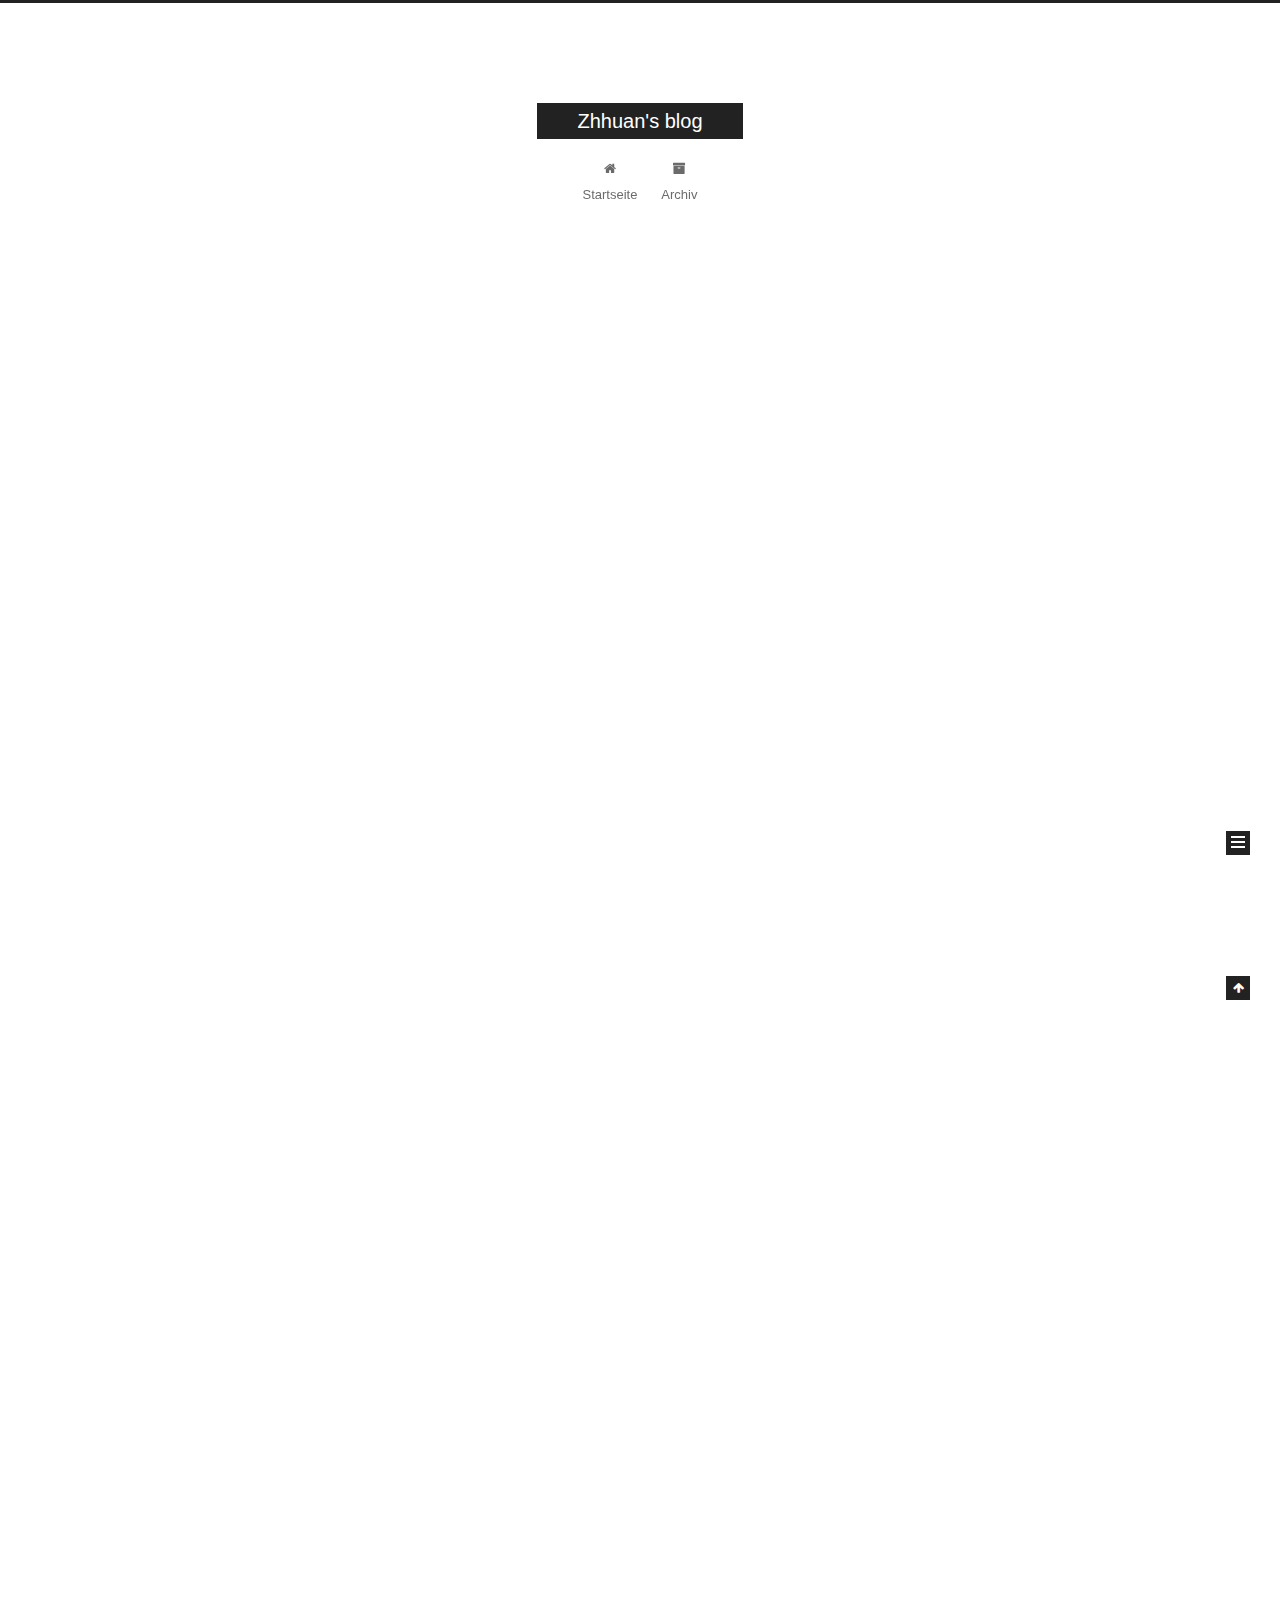
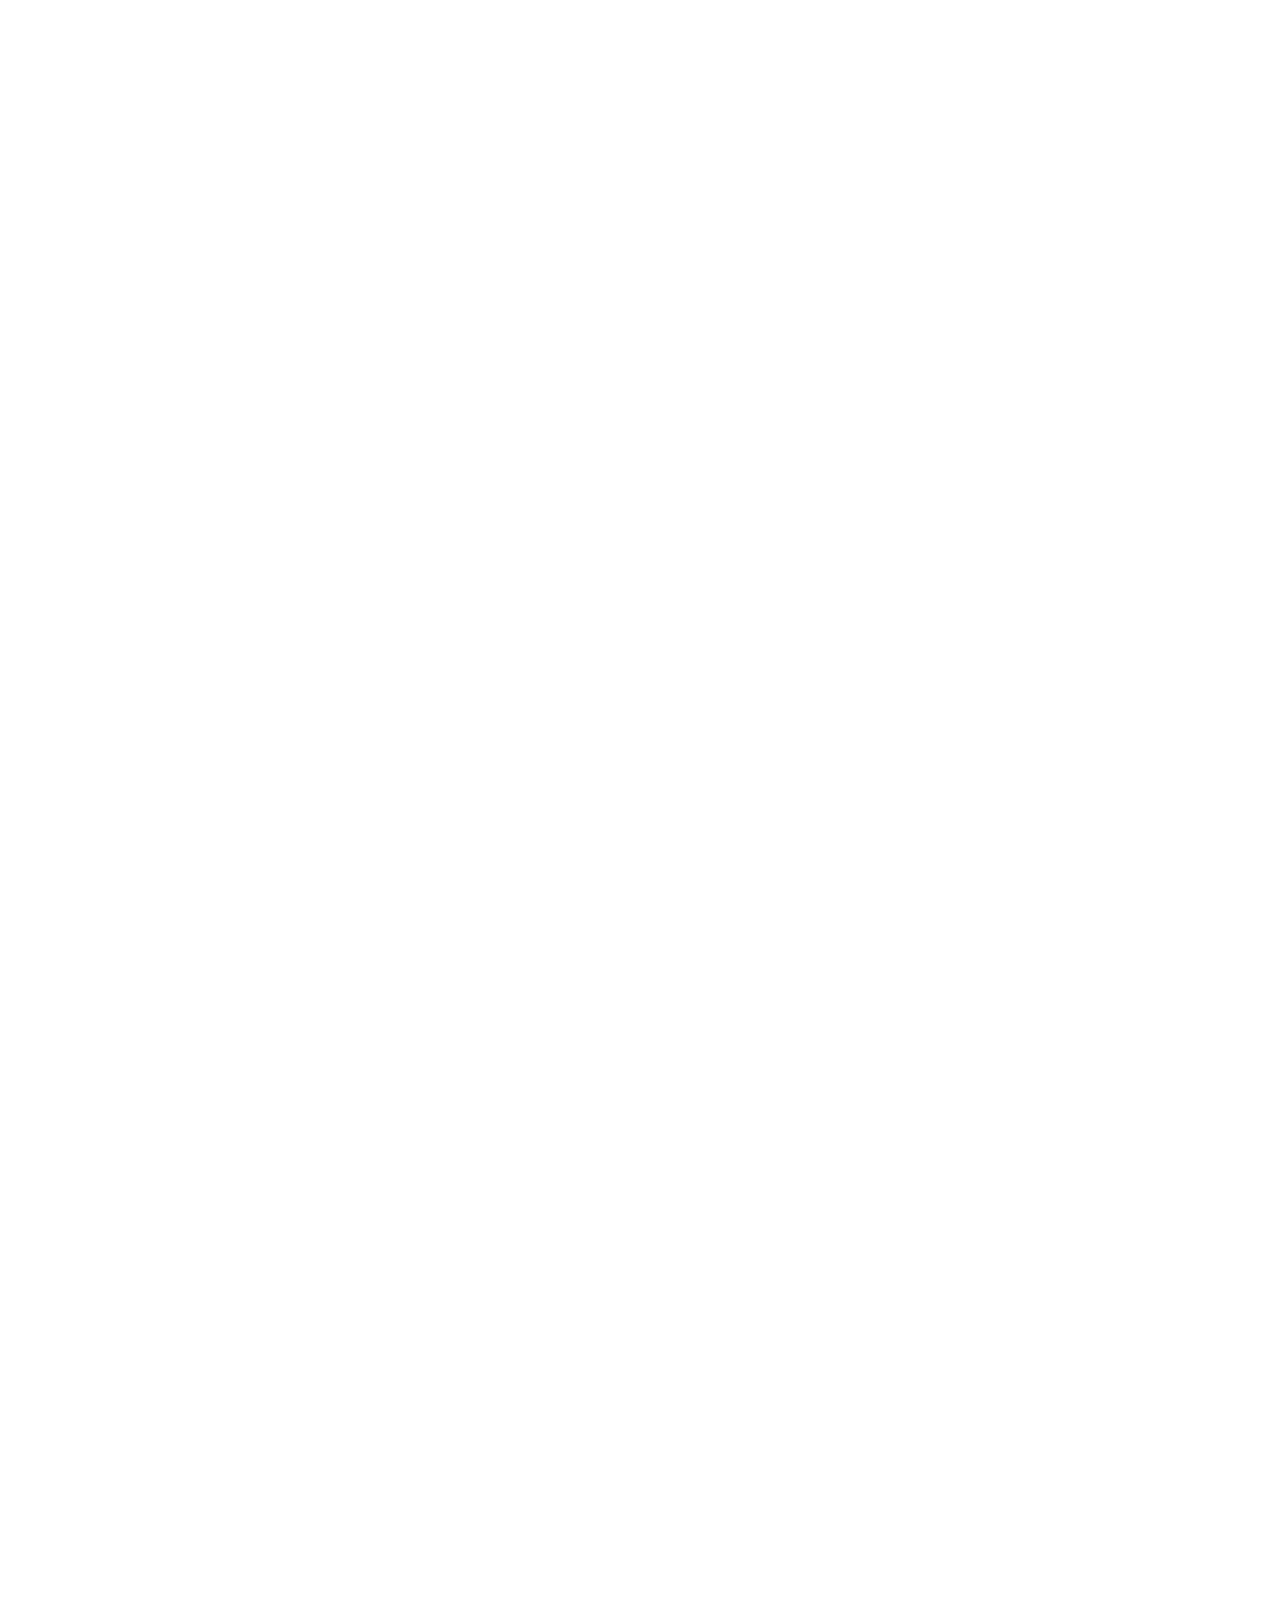
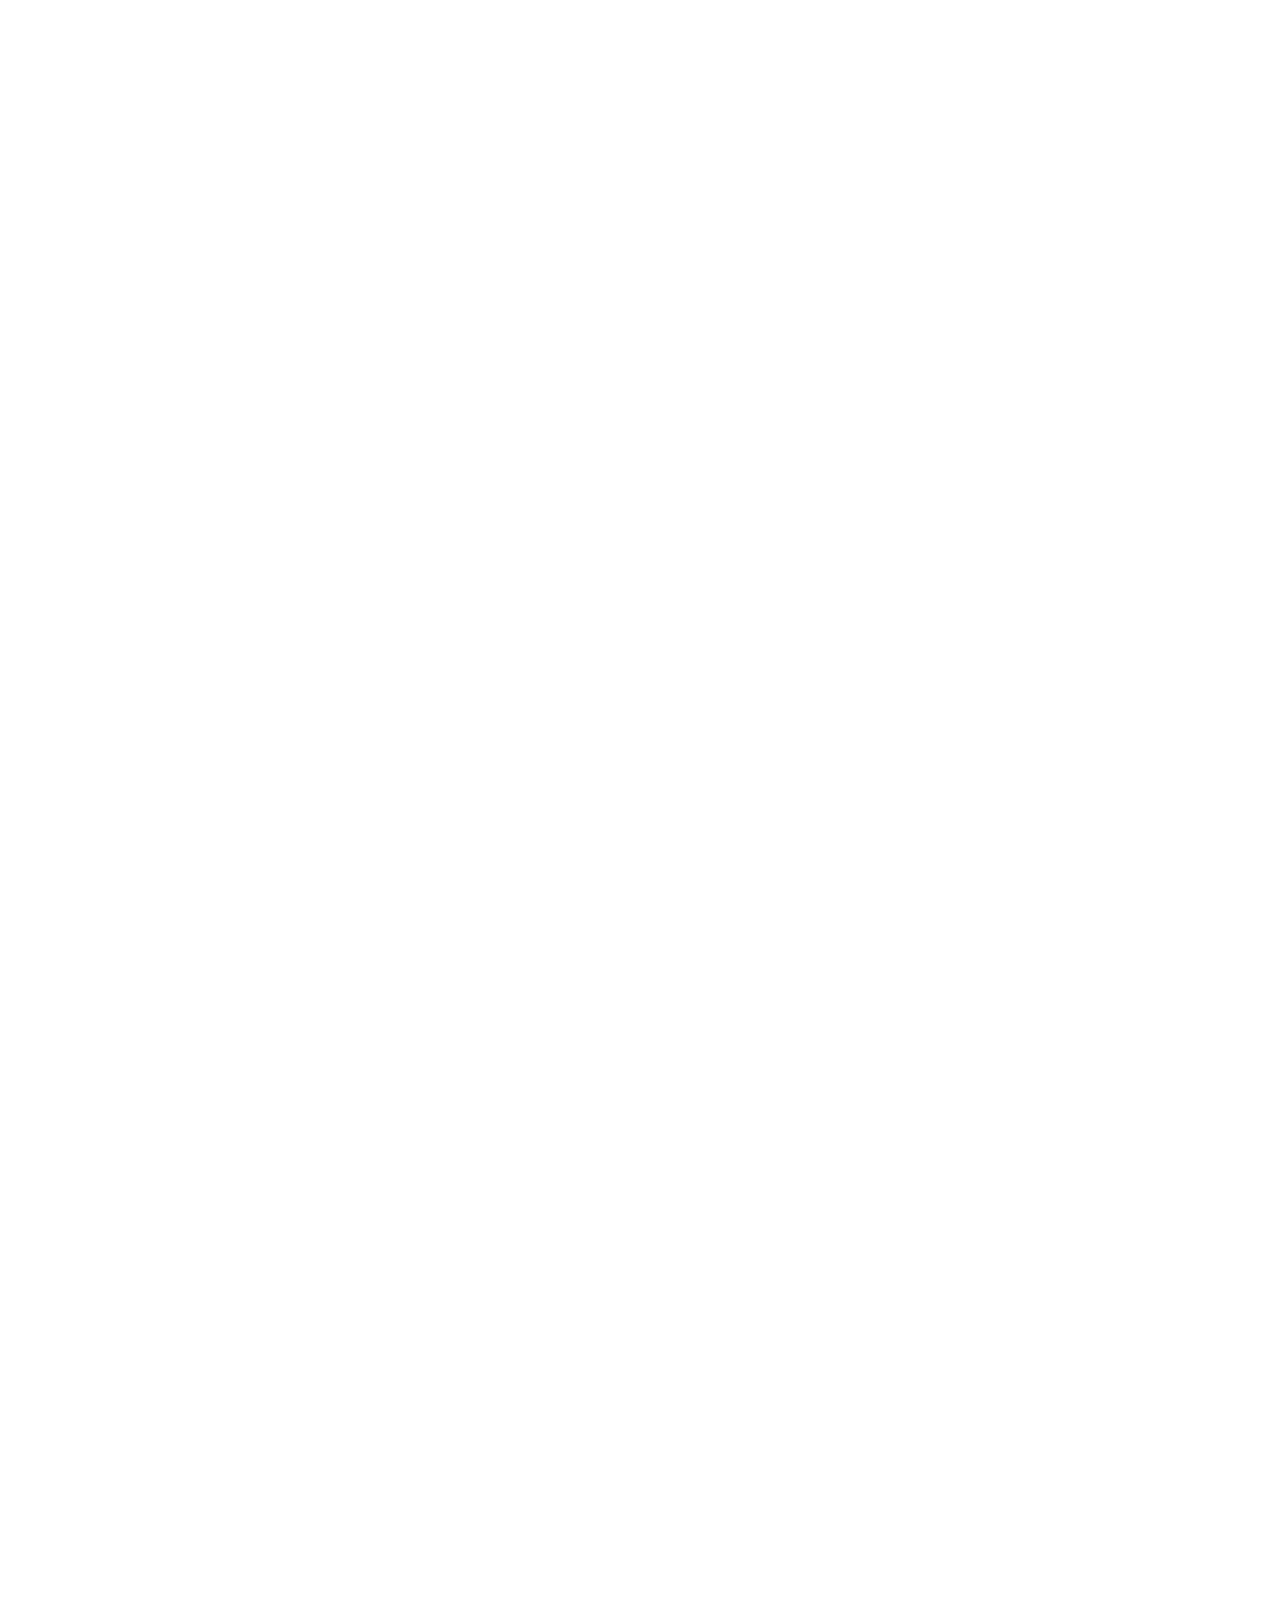
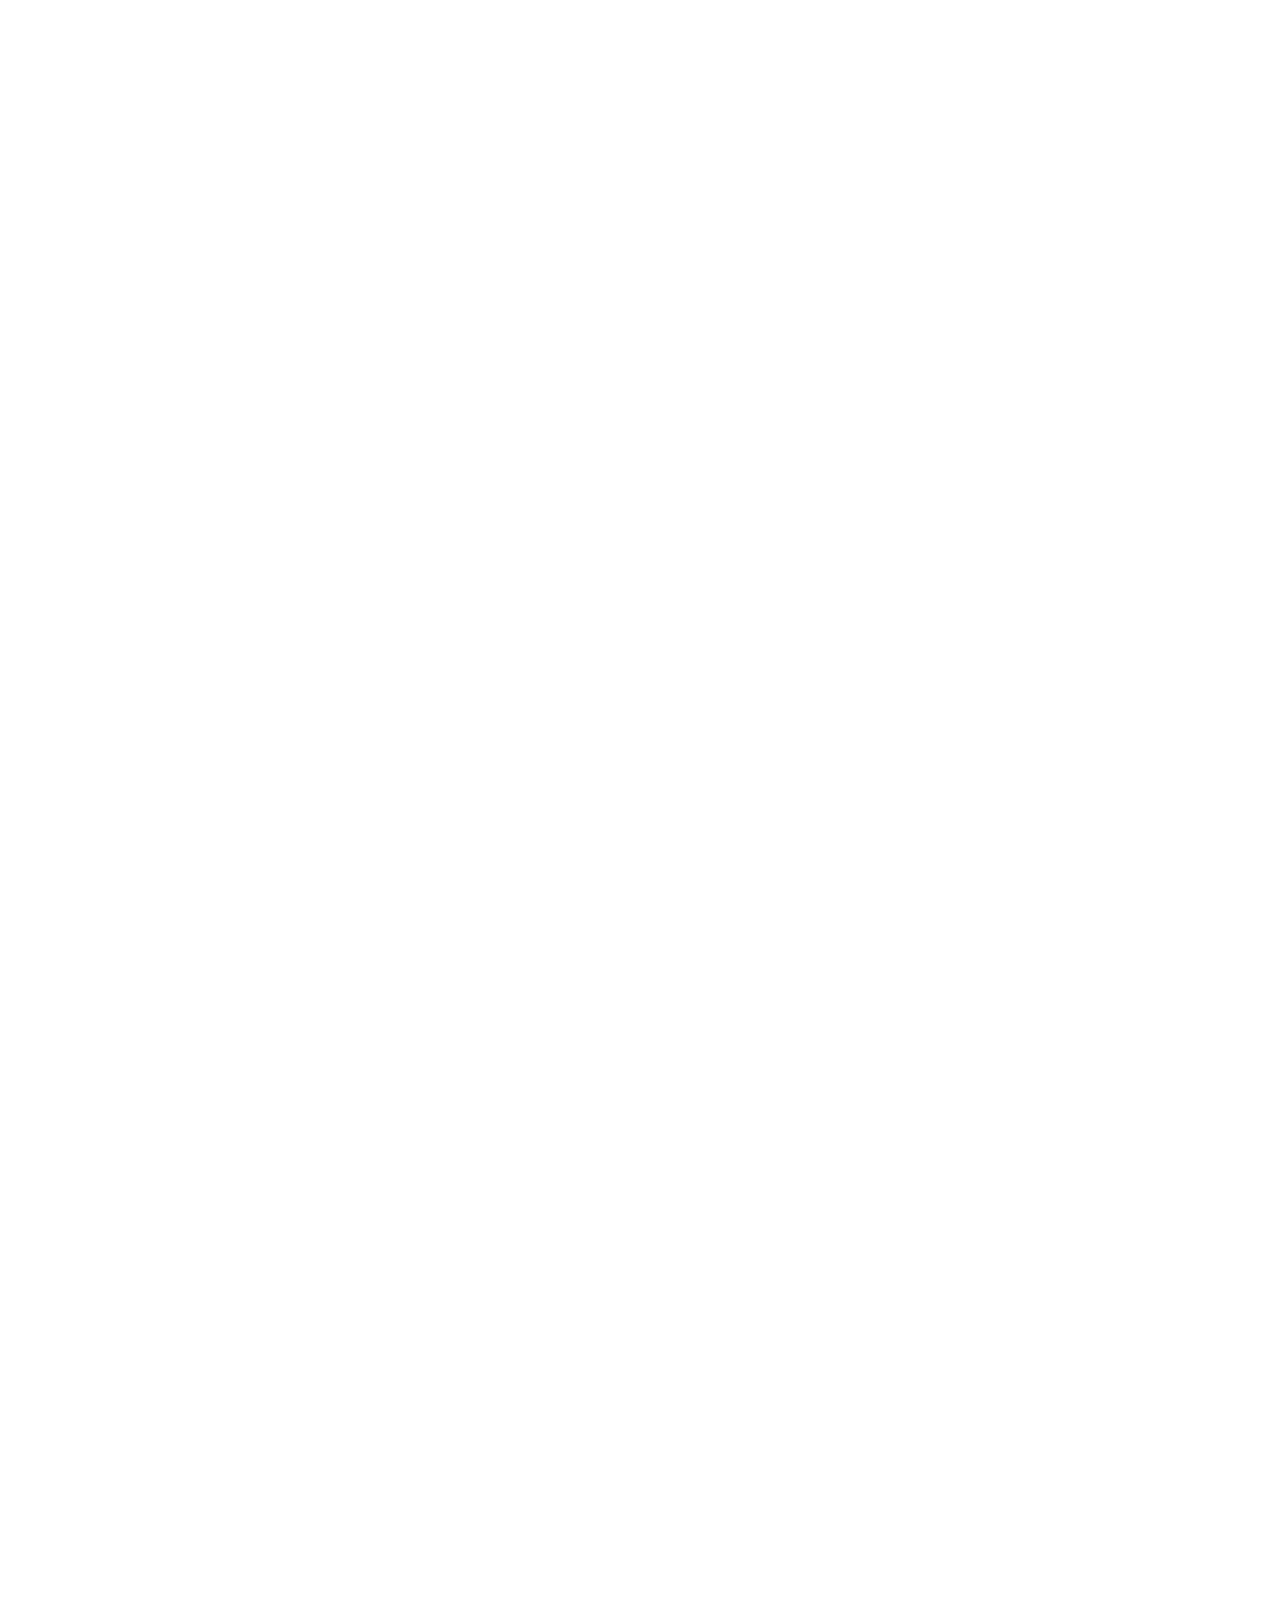
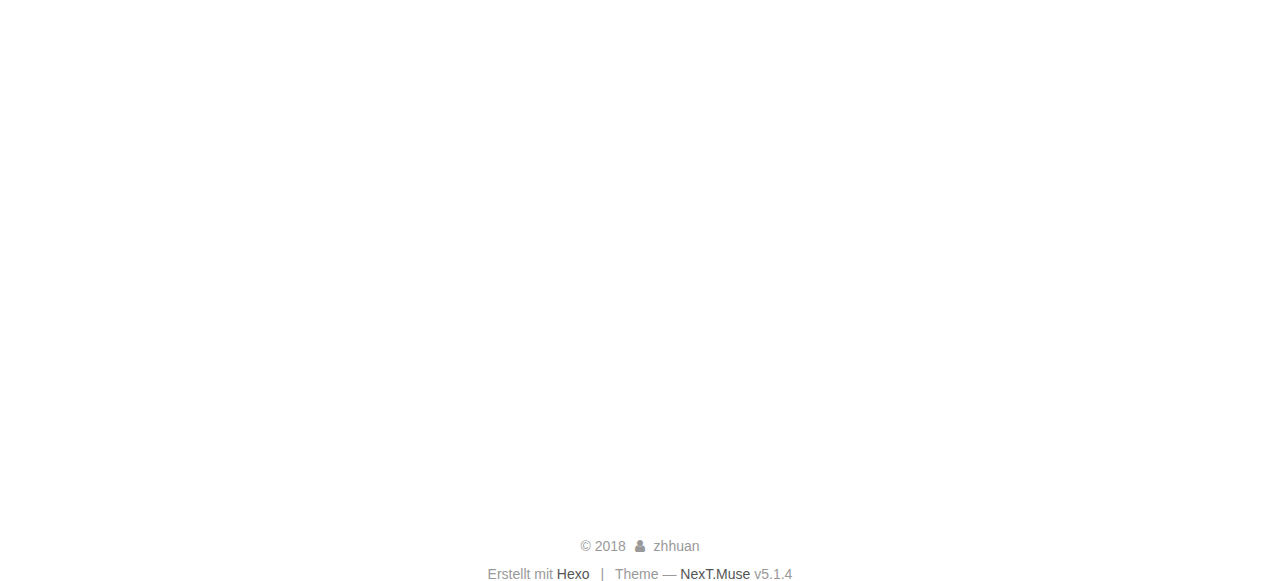
==== commit e76e8f32: "Site updated: 2018-01-11 23:31:03" ====
--- a/index.html
+++ b/index.html
@@ -1,13 +1,85 @@
 <!DOCTYPE html>
-<html>
+
+
+
+  
+
+
+<html class="theme-next muse use-motion" lang="zh">
 <head>
-  <meta charset="utf-8">
-  
-
-  
-  <title>Zhhuan&#39;s blog</title>
-  <meta name="viewport" content="width=device-width, initial-scale=1, maximum-scale=1">
-  <meta name="description" content="前端、python和arduino，分享生活的技术与乐趣">
+  <meta charset="UTF-8"/>
+<meta http-equiv="X-UA-Compatible" content="IE=edge" />
+<meta name="viewport" content="width=device-width, initial-scale=1, maximum-scale=1"/>
+<meta name="theme-color" content="#222">
+
+
+
+
+
+
+
+
+
+<meta http-equiv="Cache-Control" content="no-transform" />
+<meta http-equiv="Cache-Control" content="no-siteapp" />
+
+
+
+
+
+
+
+
+
+
+
+
+
+
+
+
+  
+  
+  <link href="/lib/fancybox/source/jquery.fancybox.css?v=2.1.5" rel="stylesheet" type="text/css" />
+
+
+
+
+
+
+
+<link href="/lib/font-awesome/css/font-awesome.min.css?v=4.6.2" rel="stylesheet" type="text/css" />
+
+<link href="/css/main.css?v=5.1.4" rel="stylesheet" type="text/css" />
+
+
+  <link rel="apple-touch-icon" sizes="180x180" href="/images/apple-touch-icon-next.png?v=5.1.4">
+
+
+  <link rel="icon" type="image/png" sizes="32x32" href="/images/favicon-32x32-next.png?v=5.1.4">
+
+
+  <link rel="icon" type="image/png" sizes="16x16" href="/images/favicon-16x16-next.png?v=5.1.4">
+
+
+  <link rel="mask-icon" href="/images/logo.svg?v=5.1.4" color="#222">
+
+
+
+
+
+  <meta name="keywords" content="Hexo, NexT" />
+
+
+
+
+
+
+
+
+
+
+<meta name="description" content="前端、python和arduino，分享生活的技术与乐趣">
 <meta property="og:type" content="website">
 <meta property="og:title" content="Zhhuan&#39;s blog">
 <meta property="og:url" content="https://zhhuan.github.io/index.html">
@@ -17,81 +89,243 @@
 <meta name="twitter:card" content="summary">
 <meta name="twitter:title" content="Zhhuan&#39;s blog">
 <meta name="twitter:description" content="前端、python和arduino，分享生活的技术与乐趣">
-  
-    <link rel="alternate" href="/atom.xml" title="Zhhuan&#39;s blog" type="application/atom+xml">
-  
-  
-    <link rel="icon" href="/favicon.png">
-  
-  
-    <link href="//fonts.googleapis.com/css?family=Source+Code+Pro" rel="stylesheet" type="text/css">
-  
-  <link rel="stylesheet" href="/css/style.css">
+
+
+
+<script type="text/javascript" id="hexo.configurations">
+  var NexT = window.NexT || {};
+  var CONFIG = {
+    root: '/',
+    scheme: 'Muse',
+    version: '5.1.4',
+    sidebar: {"position":"left","display":"post","offset":12,"b2t":false,"scrollpercent":false,"onmobile":false},
+    fancybox: true,
+    tabs: true,
+    motion: {"enable":true,"async":false,"transition":{"post_block":"fadeIn","post_header":"slideDownIn","post_body":"slideDownIn","coll_header":"slideLeftIn","sidebar":"slideUpIn"}},
+    duoshuo: {
+      userId: '0',
+      author: 'Author'
+    },
+    algolia: {
+      applicationID: '',
+      apiKey: '',
+      indexName: '',
+      hits: {"per_page":10},
+      labels: {"input_placeholder":"Search for Posts","hits_empty":"We didn't find any results for the search: ${query}","hits_stats":"${hits} results found in ${time} ms"}
+    }
+  };
+</script>
+
+
+
+  <link rel="canonical" href="https://zhhuan.github.io/"/>
+
+
+
+
+
+  <title>Zhhuan's blog</title>
+  
+
+
+
+
+
+
+
+
 </head>
 
-<body>
-  <div id="container">
-    <div id="wrap">
-      <header id="header">
-  <div id="banner"></div>
-  <div id="header-outer" class="outer">
-    <div id="header-title" class="inner">
-      <h1 id="logo-wrap">
-        <a href="/" id="logo">Zhhuan&#39;s blog</a>
-      </h1>
-      
+<body itemscope itemtype="http://schema.org/WebPage" lang="zh">
+
+  
+  
+    
+  
+
+  <div class="container sidebar-position-left 
+  page-home">
+    <div class="headband"></div>
+
+    <header id="header" class="header" itemscope itemtype="http://schema.org/WPHeader">
+      <div class="header-inner"><div class="site-brand-wrapper">
+  <div class="site-meta ">
+    
+
+    <div class="custom-logo-site-title">
+      <a href="/"  class="brand" rel="start">
+        <span class="logo-line-before"><i></i></span>
+        <span class="site-title">Zhhuan's blog</span>
+        <span class="logo-line-after"><i></i></span>
+      </a>
     </div>
-    <div id="header-inner" class="inner">
-      <nav id="main-nav">
-        <a id="main-nav-toggle" class="nav-icon"></a>
-        
-          <a class="main-nav-link" href="/">Home</a>
-        
-          <a class="main-nav-link" href="/archives">Archives</a>
-        
-      </nav>
-      <nav id="sub-nav">
-        
-          <a id="nav-rss-link" class="nav-icon" href="/atom.xml" title="RSS Feed"></a>
-        
-        <a id="nav-search-btn" class="nav-icon" title="Search"></a>
-      </nav>
-      <div id="search-form-wrap">
-        <form action="//google.com/search" method="get" accept-charset="UTF-8" class="search-form"><input type="search" name="q" class="search-form-input" placeholder="Search"><button type="submit" class="search-form-submit">&#xF002;</button><input type="hidden" name="sitesearch" value="https://zhhuan.github.io"></form>
-      </div>
-    </div>
+      
+        <p class="site-subtitle"></p>
+      
   </div>
-</header>
-      <div class="outer">
-        <section id="main">
-  
-    <article id="post-three.js照相机-正交投影照相机" class="article article-type-post" itemscope itemprop="blogPost">
-  <div class="article-meta">
-    <a href="/2018/01/11/three.js照相机-正交投影照相机/" class="article-date">
-  <time datetime="2018-01-11T02:04:51.000Z" itemprop="datePublished">2018-01-11</time>
-</a>
-    
-  <div class="article-category">
-    <a class="article-category-link" href="/categories/前端技术/">前端技术</a>
+
+  <div class="site-nav-toggle">
+    <button>
+      <span class="btn-bar"></span>
+      <span class="btn-bar"></span>
+      <span class="btn-bar"></span>
+    </button>
   </div>
-
-  </div>
-  <div class="article-inner">
-    
-    
-      <header class="article-header">
-        
-  
-    <h1 itemprop="name">
-      <a class="article-title" href="/2018/01/11/three.js照相机-正交投影照相机/">three.js照相机-正交投影照相机</a>
-    </h1>
-  
-
+</div>
+
+<nav class="site-nav">
+  
+
+  
+    <ul id="menu" class="menu">
+      
+        
+        <li class="menu-item menu-item-home">
+          <a href="/" rel="section">
+            
+              <i class="menu-item-icon fa fa-fw fa-home"></i> <br />
+            
+            Startseite
+          </a>
+        </li>
+      
+        
+        <li class="menu-item menu-item-archives">
+          <a href="/archives/" rel="section">
+            
+              <i class="menu-item-icon fa fa-fw fa-archive"></i> <br />
+            
+            Archiv
+          </a>
+        </li>
+      
+
+      
+    </ul>
+  
+
+  
+</nav>
+
+
+
+ </div>
+    </header>
+
+    <main id="main" class="main">
+      <div class="main-inner">
+        <div class="content-wrap">
+          <div id="content" class="content">
+            
+  <section id="posts" class="posts-expand">
+    
+      
+
+  
+
+  
+  
+  
+
+  <article class="post post-type-normal" itemscope itemtype="http://schema.org/Article">
+  
+  
+  
+  <div class="post-block">
+    <link itemprop="mainEntityOfPage" href="https://zhhuan.github.io/2018/01/11/three.js照相机-正交投影照相机/">
+
+    <span hidden itemprop="author" itemscope itemtype="http://schema.org/Person">
+      <meta itemprop="name" content="zhhuan">
+      <meta itemprop="description" content="">
+      <meta itemprop="image" content="/images/avatar.gif">
+    </span>
+
+    <span hidden itemprop="publisher" itemscope itemtype="http://schema.org/Organization">
+      <meta itemprop="name" content="Zhhuan's blog">
+    </span>
+
+    
+      <header class="post-header">
+
+        
+        
+          <h1 class="post-title" itemprop="name headline">
+                
+                <a class="post-title-link" href="/2018/01/11/three.js照相机-正交投影照相机/" itemprop="url">three.js照相机-正交投影照相机</a></h1>
+        
+
+        <div class="post-meta">
+          <span class="post-time">
+            
+              <span class="post-meta-item-icon">
+                <i class="fa fa-calendar-o"></i>
+              </span>
+              
+                <span class="post-meta-item-text">Veröffentlicht am</span>
+              
+              <time title="Post created" itemprop="dateCreated datePublished" datetime="2018-01-11T10:04:51+08:00">
+                2018-01-11
+              </time>
+            
+
+            
+
+            
+          </span>
+
+          
+            <span class="post-category" >
+            
+              <span class="post-meta-divider">|</span>
+            
+              <span class="post-meta-item-icon">
+                <i class="fa fa-folder-o"></i>
+              </span>
+              
+                <span class="post-meta-item-text">in</span>
+              
+              
+                <span itemprop="about" itemscope itemtype="http://schema.org/Thing">
+                  <a href="/categories/前端技术/" itemprop="url" rel="index">
+                    <span itemprop="name">前端技术</span>
+                  </a>
+                </span>
+
+                
+                
+              
+            </span>
+          
+
+          
+            
+          
+
+          
+          
+
+          
+
+          
+
+          
+
+        </div>
       </header>
     
-    <div class="article-entry" itemprop="articleBody">
-      
-        <p>three.js 中照相机是一个必不可少的元素，想象一个场景，照相机就像一个人的眼睛，屏幕中呈现的场景就是照相机看到的场景。接下来细细说下three.js中照相机怎么来使用。</p>
+
+    
+    
+    
+    <div class="post-body" itemprop="articleBody">
+
+      
+      
+
+      
+        
+          
+            <p>three.js 中照相机是一个必不可少的元素，想象一个场景，照相机就像一个人的眼睛，屏幕中呈现的场景就是照相机看到的场景。接下来细细说下three.js中照相机怎么来使用。</p>
 <h3 id="照相机的作用"><a href="#照相机的作用" class="headerlink" title="照相机的作用"></a>照相机的作用</h3><p>Three.js创建的场景是三维的，而显示屏是二维的，三维需要投影到二维平面上。照相机定义了三维空间到二维屏幕的投影方式，根据投影方式的不用，照相机又分为正交投影照相机与透视投影照相机。</p>
 <h3 id="正交投影照相机"><a href="#正交投影照相机" class="headerlink" title="正交投影照相机"></a>正交投影照相机</h3><h4 id="构造函数解释"><a href="#构造函数解释" class="headerlink" title="构造函数解释"></a>构造函数解释</h4><figure class="highlight plain"><table><tr><td class="gutter"><pre><span class="line">1</span><br></pre></td><td class="code"><pre><span class="line">THREE.OrthographicCamera(left, right, top, bottom, near, far)</span><br></pre></td></tr></table></figure>
 <p>这六个参数分别代表相机拍摄空间的六个面距离相机的位置，这六个面围成一个长方体，我们称其为<strong>视景体</strong>（Frustum）。只有在视景体内部（下图中的灰色部分）的物体才可能显示在屏幕上，而视景体外的物体会在显示之前被裁减掉。</p>
@@ -126,48 +360,147 @@
 <p>仰望正方体效果：</p>
 <p><img src="../upload_image/OrthographicCamera4.png" width="50%" height="50%"></p>
 
+          
+        
       
     </div>
-    <footer class="article-footer">
-      <a data-url="https://zhhuan.github.io/2018/01/11/three.js照相机-正交投影照相机/" data-id="cjcaly7nw0001tkw3c9gvhwl1" class="article-share-link">Share</a>
-      
-      
-  <ul class="article-tag-list"><li class="article-tag-list-item"><a class="article-tag-list-link" href="/tags/three-js/">three.js</a></li></ul>
-
+    
+    
+    
+
+    
+
+    
+
+    
+
+    <footer class="post-footer">
+      
+
+      
+
+      
+
+      
+      
+        <div class="post-eof"></div>
+      
     </footer>
   </div>
   
-</article>
-
-
-  
-    <article id="post-Hexo博客搭建" class="article article-type-post" itemscope itemprop="blogPost">
-  <div class="article-meta">
-    <a href="/2018/01/10/Hexo博客搭建/" class="article-date">
-  <time datetime="2018-01-10T13:14:36.000Z" itemprop="datePublished">2018-01-10</time>
-</a>
-    
-  <div class="article-category">
-    <a class="article-category-link" href="/categories/攻城利器/">攻城利器</a>
-  </div>
-
-  </div>
-  <div class="article-inner">
-    
-    
-      <header class="article-header">
-        
-  
-    <h1 itemprop="name">
-      <a class="article-title" href="/2018/01/10/Hexo博客搭建/">Hexo博客搭建</a>
-    </h1>
-  
-
+  
+  
+  </article>
+
+
+    
+      
+
+  
+
+  
+  
+  
+
+  <article class="post post-type-normal" itemscope itemtype="http://schema.org/Article">
+  
+  
+  
+  <div class="post-block">
+    <link itemprop="mainEntityOfPage" href="https://zhhuan.github.io/2018/01/10/Hexo博客搭建/">
+
+    <span hidden itemprop="author" itemscope itemtype="http://schema.org/Person">
+      <meta itemprop="name" content="zhhuan">
+      <meta itemprop="description" content="">
+      <meta itemprop="image" content="/images/avatar.gif">
+    </span>
+
+    <span hidden itemprop="publisher" itemscope itemtype="http://schema.org/Organization">
+      <meta itemprop="name" content="Zhhuan's blog">
+    </span>
+
+    
+      <header class="post-header">
+
+        
+        
+          <h1 class="post-title" itemprop="name headline">
+                
+                <a class="post-title-link" href="/2018/01/10/Hexo博客搭建/" itemprop="url">Hexo博客搭建</a></h1>
+        
+
+        <div class="post-meta">
+          <span class="post-time">
+            
+              <span class="post-meta-item-icon">
+                <i class="fa fa-calendar-o"></i>
+              </span>
+              
+                <span class="post-meta-item-text">Veröffentlicht am</span>
+              
+              <time title="Post created" itemprop="dateCreated datePublished" datetime="2018-01-10T21:14:36+08:00">
+                2018-01-10
+              </time>
+            
+
+            
+
+            
+          </span>
+
+          
+            <span class="post-category" >
+            
+              <span class="post-meta-divider">|</span>
+            
+              <span class="post-meta-item-icon">
+                <i class="fa fa-folder-o"></i>
+              </span>
+              
+                <span class="post-meta-item-text">in</span>
+              
+              
+                <span itemprop="about" itemscope itemtype="http://schema.org/Thing">
+                  <a href="/categories/攻城利器/" itemprop="url" rel="index">
+                    <span itemprop="name">攻城利器</span>
+                  </a>
+                </span>
+
+                
+                
+              
+            </span>
+          
+
+          
+            
+          
+
+          
+          
+
+          
+
+          
+
+          
+
+        </div>
       </header>
     
-    <div class="article-entry" itemprop="articleBody">
-      
-        <p>很久以来就想自己搭个博客写文章，记录编程路上成长的过程。没想到一直拖到毕业半年后才完成，还是托管到github上的静态网站。古人说得好，凡事预则立，不预则废，计划了这么久，最后能执行就行。接下来就详细说下用Hexo搭建博客并托管到github上的整个操作。</p>
+
+    
+    
+    
+    <div class="post-body" itemprop="articleBody">
+
+      
+      
+
+      
+        
+          
+            <p>很久以来就想自己搭个博客写文章，记录编程路上成长的过程。没想到一直拖到毕业半年后才完成，还是托管到github上的静态网站。古人说得好，凡事预则立，不预则废，计划了这么久，最后能执行就行。接下来就详细说下用Hexo搭建博客并托管到github上的整个操作。</p>
 <h3 id="准备工作"><a href="#准备工作" class="headerlink" title="准备工作"></a>准备工作</h3><ol>
 <li><p>下载<a href="https://nodejs.org/zh-cn/" target="_blank" rel="noopener">node.js</a>并安装</p>
 </li>
@@ -198,7 +531,7 @@
 </li>
 </ol>
 <p>打开浏览器，访问<code>https://xxx.github.io</code></p>
-<h3 id="更新博客内容"><a href="#更新博客内容" class="headerlink" title="更新博客内容"></a>更新博客内容</h3><h4 id="更新文章"><a href="#更新文章" class="headerlink" title="更新文章"></a>更新文章</h4><ol>
+<h3 id="Hexo常用操作"><a href="#Hexo常用操作" class="headerlink" title="Hexo常用操作"></a>Hexo常用操作</h3><h4 id="更新文章"><a href="#更新文章" class="headerlink" title="更新文章"></a>更新文章</h4><ol>
 <li><p>在<code>blog</code>目录下运行<code>hexo new &quot;article title&quot;</code>，会在_post文件夹中生成一个md文件</p>
 </li>
 <li><p>编辑正文内容（MakeDown）</p>
@@ -221,119 +554,335 @@
 <li><p><code>hexo d</code>推送</p>
 </li>
 </ol>
-
+<h4 id="更换主题"><a href="#更换主题" class="headerlink" title="更换主题"></a>更换主题</h4><p>Hexo 中有很多主题，可以在<a href="https://hexo.io/themes/" target="_blank" rel="noopener">官网</a>查看。 这里使用<a href="https://github.com/iissnan/hexo-theme-next" target="_blank" rel="noopener">hexo-theme-next</a>，下面列举更换主题的一般步骤：</p>
+<h5 id="1-下载主题资源"><a href="#1-下载主题资源" class="headerlink" title="1.下载主题资源"></a>1.下载主题资源</h5><figure class="highlight plain"><table><tr><td class="gutter"><pre><span class="line">1</span><br></pre></td><td class="code"><pre><span class="line">git clone https://github.com/iissnan/hexo-theme-next themes/next</span><br></pre></td></tr></table></figure>
+<h5 id="2-应用下载的主题"><a href="#2-应用下载的主题" class="headerlink" title="2.应用下载的主题"></a>2.应用下载的主题</h5><p>在网站配置文件<code>_config.yml</code>中，配置<code>theme</code></p>
+<figure class="highlight plain"><table><tr><td class="gutter"><pre><span class="line">1</span><br></pre></td><td class="code"><pre><span class="line">theme: next</span><br></pre></td></tr></table></figure>
+<blockquote>
+<p>next是主题名称，具体的可查看主题的文档</p>
+</blockquote>
+<h5 id="3-主题其他配置"><a href="#3-主题其他配置" class="headerlink" title="3.主题其他配置"></a>3.主题其他配置</h5><p>可在<code>/theme/{theme}/_config.yml</code>主题的配置文件下进行主题的配置。</p>
+<h5 id="4-查看效果"><a href="#4-查看效果" class="headerlink" title="4.查看效果"></a>4.查看效果</h5><figure class="highlight plain"><table><tr><td class="gutter"><pre><span class="line">1</span><br><span class="line">2</span><br><span class="line">3</span><br></pre></td><td class="code"><pre><span class="line">hexo clean</span><br><span class="line">hexo g</span><br><span class="line">hexo server</span><br></pre></td></tr></table></figure>
+
+          
+        
       
     </div>
-    <footer class="article-footer">
-      <a data-url="https://zhhuan.github.io/2018/01/10/Hexo博客搭建/" data-id="cjcaly7nm0000tkw36yn64f3q" class="article-share-link">Share</a>
-      
-      
-  <ul class="article-tag-list"><li class="article-tag-list-item"><a class="article-tag-list-link" href="/tags/hexo/">hexo</a></li></ul>
-
+    
+    
+    
+
+    
+
+    
+
+    
+
+    <footer class="post-footer">
+      
+
+      
+
+      
+
+      
+      
+        <div class="post-eof"></div>
+      
     </footer>
   </div>
   
-</article>
-
-
-  
-
-
-</section>
-        
-          <aside id="sidebar">
-  
-    
-  <div class="widget-wrap">
-    <h3 class="widget-title">Categories</h3>
-    <div class="widget">
-      <ul class="category-list"><li class="category-list-item"><a class="category-list-link" href="/categories/前端技术/">前端技术</a></li><li class="category-list-item"><a class="category-list-link" href="/categories/攻城利器/">攻城利器</a></li></ul>
+  
+  
+  </article>
+
+
+    
+  </section>
+
+  
+
+
+          </div>
+          
+
+
+          
+
+        </div>
+        
+          
+  
+  <div class="sidebar-toggle">
+    <div class="sidebar-toggle-line-wrap">
+      <span class="sidebar-toggle-line sidebar-toggle-line-first"></span>
+      <span class="sidebar-toggle-line sidebar-toggle-line-middle"></span>
+      <span class="sidebar-toggle-line sidebar-toggle-line-last"></span>
     </div>
   </div>
 
-
-  
-    
-  <div class="widget-wrap">
-    <h3 class="widget-title">Tags</h3>
-    <div class="widget">
-      <ul class="tag-list"><li class="tag-list-item"><a class="tag-list-link" href="/tags/hexo/">hexo</a></li><li class="tag-list-item"><a class="tag-list-link" href="/tags/three-js/">three.js</a></li></ul>
+  <aside id="sidebar" class="sidebar">
+    
+    <div class="sidebar-inner">
+
+      
+
+      
+
+      <section class="site-overview-wrap sidebar-panel sidebar-panel-active">
+        <div class="site-overview">
+          <div class="site-author motion-element" itemprop="author" itemscope itemtype="http://schema.org/Person">
+            
+              <p class="site-author-name" itemprop="name">zhhuan</p>
+              <p class="site-description motion-element" itemprop="description">前端、python和arduino，分享生活的技术与乐趣</p>
+          </div>
+
+          <nav class="site-state motion-element">
+
+            
+              <div class="site-state-item site-state-posts">
+              
+                <a href="/archives/">
+              
+                  <span class="site-state-item-count">2</span>
+                  <span class="site-state-item-name">Artikel</span>
+                </a>
+              </div>
+            
+
+            
+              
+              
+              <div class="site-state-item site-state-categories">
+                
+                  <span class="site-state-item-count">2</span>
+                  <span class="site-state-item-name">Kategorien</span>
+                
+              </div>
+            
+
+            
+              
+              
+              <div class="site-state-item site-state-tags">
+                
+                  <span class="site-state-item-count">2</span>
+                  <span class="site-state-item-name">Tags</span>
+                
+              </div>
+            
+
+          </nav>
+
+          
+
+          
+
+          
+          
+
+          
+          
+
+          
+
+        </div>
+      </section>
+
+      
+
+      
+
     </div>
+  </aside>
+
+
+        
+      </div>
+    </main>
+
+    <footer id="footer" class="footer">
+      <div class="footer-inner">
+        <div class="copyright">&copy; <span itemprop="copyrightYear">2018</span>
+  <span class="with-love">
+    <i class="fa fa-user"></i>
+  </span>
+  <span class="author" itemprop="copyrightHolder">zhhuan</span>
+
+  
+</div>
+
+
+  <div class="powered-by">Erstellt mit  <a class="theme-link" target="_blank" href="https://hexo.io">Hexo</a></div>
+
+
+
+  <span class="post-meta-divider">|</span>
+
+
+
+  <div class="theme-info">Theme &mdash; <a class="theme-link" target="_blank" href="https://github.com/iissnan/hexo-theme-next">NexT.Muse</a> v5.1.4</div>
+
+
+
+
+        
+
+
+
+
+
+
+
+        
+      </div>
+    </footer>
+
+    
+      <div class="back-to-top">
+        <i class="fa fa-arrow-up"></i>
+        
+      </div>
+    
+
+    
+
   </div>
 
-
-  
-    
-  <div class="widget-wrap">
-    <h3 class="widget-title">Tag Cloud</h3>
-    <div class="widget tagcloud">
-      <a href="/tags/hexo/" style="font-size: 10px;">hexo</a> <a href="/tags/three-js/" style="font-size: 10px;">three.js</a>
-    </div>
-  </div>
-
-  
-    
-  <div class="widget-wrap">
-    <h3 class="widget-title">Archives</h3>
-    <div class="widget">
-      <ul class="archive-list"><li class="archive-list-item"><a class="archive-list-link" href="/archives/2018/01/">January 2018</a></li></ul>
-    </div>
-  </div>
-
-
-  
-    
-  <div class="widget-wrap">
-    <h3 class="widget-title">Recent Posts</h3>
-    <div class="widget">
-      <ul>
-        
-          <li>
-            <a href="/2018/01/11/three.js照相机-正交投影照相机/">three.js照相机-正交投影照相机</a>
-          </li>
-        
-          <li>
-            <a href="/2018/01/10/Hexo博客搭建/">Hexo博客搭建</a>
-          </li>
-        
-      </ul>
-    </div>
-  </div>
-
-  
-</aside>
-        
-      </div>
-      <footer id="footer">
-  
-  <div class="outer">
-    <div id="footer-info" class="inner">
-      &copy; 2018 zhhuan<br>
-      Powered by <a href="http://hexo.io/" target="_blank">Hexo</a>
-    </div>
-  </div>
-</footer>
-    </div>
-    <nav id="mobile-nav">
-  
-    <a href="/" class="mobile-nav-link">Home</a>
-  
-    <a href="/archives" class="mobile-nav-link">Archives</a>
-  
-</nav>
-    
-
-<script src="//ajax.googleapis.com/ajax/libs/jquery/2.0.3/jquery.min.js"></script>
-
-
-  <link rel="stylesheet" href="/fancybox/jquery.fancybox.css">
-  <script src="/fancybox/jquery.fancybox.pack.js"></script>
-
-
-<script src="/js/script.js"></script>
-
-
-
-  </div>
+  
+
+<script type="text/javascript">
+  if (Object.prototype.toString.call(window.Promise) !== '[object Function]') {
+    window.Promise = null;
+  }
+</script>
+
+
+
+
+
+
+
+
+
+  
+
+
+
+
+
+
+
+
+
+
+
+
+  
+  
+    <script type="text/javascript" src="/lib/jquery/index.js?v=2.1.3"></script>
+  
+
+  
+  
+    <script type="text/javascript" src="/lib/fastclick/lib/fastclick.min.js?v=1.0.6"></script>
+  
+
+  
+  
+    <script type="text/javascript" src="/lib/jquery_lazyload/jquery.lazyload.js?v=1.9.7"></script>
+  
+
+  
+  
+    <script type="text/javascript" src="/lib/velocity/velocity.min.js?v=1.2.1"></script>
+  
+
+  
+  
+    <script type="text/javascript" src="/lib/velocity/velocity.ui.min.js?v=1.2.1"></script>
+  
+
+  
+  
+    <script type="text/javascript" src="/lib/fancybox/source/jquery.fancybox.pack.js?v=2.1.5"></script>
+  
+
+
+  
+
+
+  <script type="text/javascript" src="/js/src/utils.js?v=5.1.4"></script>
+
+  <script type="text/javascript" src="/js/src/motion.js?v=5.1.4"></script>
+
+
+
+  
+  
+
+  
+
+  
+
+
+  <script type="text/javascript" src="/js/src/bootstrap.js?v=5.1.4"></script>
+
+
+
+  
+
+
+  
+
+
+
+
+	
+
+
+
+
+
+  
+
+
+
+
+
+  
+
+
+
+
+
+
+
+
+
+
+
+
+  
+
+
+
+
+
+  
+
+  
+
+  
+
+  
+  
+
+  
+
+  
+
+  
+
 </body>
-</html>+</html>
--- a/css/main.css
+++ b/css/main.css
@@ -0,0 +1,2662 @@
+/* normalize.css v3.0.2 | MIT License | git.io/normalize */
+html {
+  font-family: sans-serif; /* 1 */
+  -ms-text-size-adjust: 100%; /* 2 */
+  -webkit-text-size-adjust: 100%; /* 2 */
+}
+body {
+  margin: 0;
+}
+article,
+aside,
+details,
+figcaption,
+figure,
+footer,
+header,
+hgroup,
+main,
+menu,
+nav,
+section,
+summary {
+  display: block;
+}
+audio,
+canvas,
+progress,
+video {
+  display: inline-block; /* 1 */
+  vertical-align: baseline; /* 2 */
+}
+audio:not([controls]) {
+  display: none;
+  height: 0;
+}
+[hidden],
+template {
+  display: none;
+}
+a {
+  background-color: transparent;
+}
+a:active,
+a:hover {
+  outline: 0;
+}
+abbr[title] {
+  border-bottom: 1px dotted;
+}
+b,
+strong {
+  font-weight: bold;
+}
+dfn {
+  font-style: italic;
+}
+h1 {
+  font-size: 2em;
+  margin: 0.67em 0;
+}
+mark {
+  background: #ff0;
+  color: #000;
+}
+small {
+  font-size: 80%;
+}
+sub,
+sup {
+  font-size: 75%;
+  line-height: 0;
+  position: relative;
+  vertical-align: baseline;
+}
+sup {
+  top: -0.5em;
+}
+sub {
+  bottom: -0.25em;
+}
+img {
+  border: 0;
+}
+svg:not(:root) {
+  overflow: hidden;
+}
+figure {
+  margin: 1em 40px;
+}
+hr {
+  -moz-box-sizing: content-box;
+  box-sizing: content-box;
+  height: 0;
+}
+pre {
+  overflow: auto;
+}
+code,
+kbd,
+pre,
+samp {
+  font-family: monospace, monospace;
+  font-size: 1em;
+}
+button,
+input,
+optgroup,
+select,
+textarea {
+  color: inherit; /* 1 */
+  font: inherit; /* 2 */
+  margin: 0; /* 3 */
+}
+button {
+  overflow: visible;
+}
+button,
+select {
+  text-transform: none;
+}
+button,
+html input[type="button"],
+input[type="reset"],
+input[type="submit"] {
+  -webkit-appearance: button; /* 2 */
+  cursor: pointer; /* 3 */
+}
+button[disabled],
+html input[disabled] {
+  cursor: default;
+}
+button::-moz-focus-inner,
+input::-moz-focus-inner {
+  border: 0;
+  padding: 0;
+}
+input {
+  line-height: normal;
+}
+input[type="checkbox"],
+input[type="radio"] {
+  box-sizing: border-box; /* 1 */
+  padding: 0; /* 2 */
+}
+input[type="number"]::-webkit-inner-spin-button,
+input[type="number"]::-webkit-outer-spin-button {
+  height: auto;
+}
+input[type="search"] {
+  -webkit-appearance: textfield; /* 1 */
+  -moz-box-sizing: content-box;
+  -webkit-box-sizing: content-box; /* 2 */
+  box-sizing: content-box;
+}
+input[type="search"]::-webkit-search-cancel-button,
+input[type="search"]::-webkit-search-decoration {
+  -webkit-appearance: none;
+}
+fieldset {
+  border: 1px solid #c0c0c0;
+  margin: 0 2px;
+  padding: 0.35em 0.625em 0.75em;
+}
+legend {
+  border: 0; /* 1 */
+  padding: 0; /* 2 */
+}
+textarea {
+  overflow: auto;
+}
+optgroup {
+  font-weight: bold;
+}
+table {
+  border-collapse: collapse;
+  border-spacing: 0;
+}
+td,
+th {
+  padding: 0;
+}
+::selection {
+  background: #262a30;
+  color: #fff;
+}
+body {
+  position: relative;
+  font-family: 'Lato', "PingFang SC", "Microsoft YaHei", sans-serif;
+  font-size: 14px;
+  line-height: 2;
+  color: #555;
+  background: #fff;
+}
+@media (max-width: 767px) {
+  body {
+    padding-right: 0 !important;
+  }
+}
+@media (min-width: 768px) and (max-width: 991px) {
+  body {
+    padding-right: 0 !important;
+  }
+}
+@media (min-width: 1600px) {
+  body {
+    font-size: 16px;
+  }
+}
+h1,
+h2,
+h3,
+h4,
+h5,
+h6 {
+  margin: 0;
+  padding: 0;
+  font-weight: bold;
+  line-height: 1.5;
+  font-family: 'Lato', "PingFang SC", "Microsoft YaHei", sans-serif;
+}
+h2,
+h3,
+h4,
+h5,
+h6 {
+  margin: 20px 0 15px;
+}
+h1 {
+  font-size: 22px;
+}
+@media (max-width: 767px) {
+  h1 {
+    font-size: 18px;
+  }
+}
+h2 {
+  font-size: 20px;
+}
+@media (max-width: 767px) {
+  h2 {
+    font-size: 16px;
+  }
+}
+h3 {
+  font-size: 18px;
+}
+@media (max-width: 767px) {
+  h3 {
+    font-size: 14px;
+  }
+}
+h4 {
+  font-size: 16px;
+}
+@media (max-width: 767px) {
+  h4 {
+    font-size: 12px;
+  }
+}
+h5 {
+  font-size: 14px;
+}
+@media (max-width: 767px) {
+  h5 {
+    font-size: 10px;
+  }
+}
+h6 {
+  font-size: 12px;
+}
+@media (max-width: 767px) {
+  h6 {
+    font-size: 8px;
+  }
+}
+p {
+  margin: 0 0 20px 0;
+}
+a {
+  color: #555;
+  text-decoration: none;
+  outline: none;
+  border-bottom: 1px solid #999;
+  word-wrap: break-word;
+}
+a:hover {
+  color: #222;
+  border-bottom-color: #222;
+}
+blockquote {
+  margin: 0;
+  padding: 0;
+}
+img {
+  display: block;
+  margin: auto;
+  max-width: 100%;
+  height: auto;
+}
+hr {
+  margin: 40px 0;
+  height: 3px;
+  border: none;
+  background-color: #ddd;
+  background-image: repeating-linear-gradient(-45deg, #fff, #fff 4px, transparent 4px, transparent 8px);
+}
+blockquote {
+  padding: 0 15px;
+  color: #666;
+  border-left: 4px solid #ddd;
+}
+blockquote cite::before {
+  content: "-";
+  padding: 0 5px;
+}
+dt {
+  font-weight: 700;
+}
+dd {
+  margin: 0;
+  padding: 0;
+}
+kbd {
+  border: 1px solid #ccc;
+  border-radius: 0.2em;
+  box-shadow: 0.1em 0.1em 0.2em rgba(0,0,0,0.1);
+  background-color: #f9f9f9;
+  font-family: inherit;
+  background-image: -webkit-linear-gradient(top, #eee, #fff, #eee);
+  padding: 0.1em 0.3em;
+  white-space: nowrap;
+}
+.text-left {
+  text-align: left;
+}
+.text-center {
+  text-align: center;
+}
+.text-right {
+  text-align: right;
+}
+.text-justify {
+  text-align: justify;
+}
+.text-nowrap {
+  white-space: nowrap;
+}
+.text-lowercase {
+  text-transform: lowercase;
+}
+.text-uppercase {
+  text-transform: uppercase;
+}
+.text-capitalize {
+  text-transform: capitalize;
+}
+.center-block {
+  display: block;
+  margin-left: auto;
+  margin-right: auto;
+}
+.clearfix:before,
+.clearfix:after {
+  content: " ";
+  display: table;
+}
+.clearfix:after {
+  clear: both;
+}
+.pullquote {
+  width: 45%;
+}
+.pullquote.left {
+  float: left;
+  margin-left: 5px;
+  margin-right: 10px;
+}
+.pullquote.right {
+  float: right;
+  margin-left: 10px;
+  margin-right: 5px;
+}
+.affix.affix.affix {
+  position: fixed;
+}
+.translation {
+  margin-top: -20px;
+  font-size: 14px;
+  color: #999;
+}
+.scrollbar-measure {
+  width: 100px;
+  height: 100px;
+  overflow: scroll;
+  position: absolute;
+  top: -9999px;
+}
+.use-motion .motion-element {
+  opacity: 0;
+}
+table {
+  margin: 20px 0;
+  width: 100%;
+  border-collapse: collapse;
+  border-spacing: 0;
+  border: 1px solid #ddd;
+  font-size: 14px;
+  table-layout: fixed;
+  word-wrap: break-all;
+}
+table>tbody>tr:nth-of-type(odd) {
+  background-color: #f9f9f9;
+}
+table>tbody>tr:hover {
+  background-color: #f5f5f5;
+}
+caption,
+th,
+td {
+  padding: 8px;
+  text-align: left;
+  vertical-align: middle;
+  font-weight: normal;
+}
+th,
+td {
+  border-bottom: 3px solid #ddd;
+  border-right: 1px solid #eee;
+}
+th {
+  padding-bottom: 10px;
+  font-weight: 700;
+}
+td {
+  border-bottom-width: 1px;
+}
+html,
+body {
+  height: 100%;
+}
+.container {
+  position: relative;
+  min-height: 100%;
+}
+.header-inner {
+  margin: 0 auto;
+  padding: 100px 0 70px;
+  width: 700px;
+}
+@media (min-width: 1600px) {
+  .container .header-inner {
+    width: 900px;
+  }
+}
+.main {
+  padding-bottom: 150px;
+}
+.main-inner {
+  margin: 0 auto;
+  width: 700px;
+}
+@media (min-width: 1600px) {
+  .container .main-inner {
+    width: 900px;
+  }
+}
+.footer {
+  position: absolute;
+  left: 0;
+  bottom: 0;
+  width: 100%;
+  min-height: 50px;
+}
+.footer-inner {
+  box-sizing: border-box;
+  margin: 20px auto;
+  width: 700px;
+}
+@media (min-width: 1600px) {
+  .container .footer-inner {
+    width: 900px;
+  }
+}
+pre,
+.highlight {
+  overflow: auto;
+  margin: 20px 0;
+  padding: 0;
+  font-size: 13px;
+  color: #4d4d4c;
+  background: #f7f7f7;
+  line-height: 1.6;
+}
+pre,
+code {
+  font-family: consolas, Menlo, "PingFang SC", "Microsoft YaHei", monospace;
+}
+code {
+  padding: 2px 4px;
+  word-wrap: break-word;
+  color: #555;
+  background: #eee;
+  border-radius: 3px;
+  font-size: 13px;
+}
+pre {
+  padding: 10px;
+}
+pre code {
+  padding: 0;
+  color: #4d4d4c;
+  background: none;
+  text-shadow: none;
+}
+.highlight {
+  border-radius: 1px;
+}
+.highlight pre {
+  border: none;
+  margin: 0;
+  padding: 10px 0;
+}
+.highlight table {
+  margin: 0;
+  width: auto;
+  border: none;
+}
+.highlight td {
+  border: none;
+  padding: 0;
+}
+.highlight figcaption {
+  font-size: 1em;
+  color: #4d4d4c;
+  line-height: 1em;
+  margin-bottom: 1em;
+}
+.highlight figcaption:before,
+.highlight figcaption:after {
+  content: " ";
+  display: table;
+}
+.highlight figcaption:after {
+  clear: both;
+}
+.highlight figcaption a {
+  float: right;
+  color: #4d4d4c;
+}
+.highlight figcaption a:hover {
+  border-bottom-color: #4d4d4c;
+}
+.highlight .gutter pre {
+  padding-left: 10px;
+  padding-right: 10px;
+  color: #869194;
+  text-align: right;
+  background-color: #eff2f3;
+}
+.highlight .code pre {
+  width: 100%;
+  padding-left: 10px;
+  padding-right: 10px;
+  background-color: #f7f7f7;
+}
+.highlight .line {
+  height: 20px;
+}
+.gutter {
+  -webkit-user-select: none;
+  -moz-user-select: none;
+  -ms-user-select: none;
+  user-select: none;
+}
+.gist table {
+  width: auto;
+}
+.gist table td {
+  border: none;
+}
+pre .deletion {
+  background: #fdd;
+}
+pre .addition {
+  background: #dfd;
+}
+pre .meta {
+  color: #8959a8;
+}
+pre .comment {
+  color: #8e908c;
+}
+pre .variable,
+pre .attribute,
+pre .tag,
+pre .regexp,
+pre .ruby .constant,
+pre .xml .tag .title,
+pre .xml .pi,
+pre .xml .doctype,
+pre .html .doctype,
+pre .css .id,
+pre .css .class,
+pre .css .pseudo {
+  color: #c82829;
+}
+pre .number,
+pre .preprocessor,
+pre .built_in,
+pre .literal,
+pre .params,
+pre .constant,
+pre .command {
+  color: #f5871f;
+}
+pre .ruby .class .title,
+pre .css .rules .attribute,
+pre .string,
+pre .value,
+pre .inheritance,
+pre .header,
+pre .ruby .symbol,
+pre .xml .cdata,
+pre .special,
+pre .number,
+pre .formula {
+  color: #718c00;
+}
+pre .title,
+pre .css .hexcolor {
+  color: #3e999f;
+}
+pre .function,
+pre .python .decorator,
+pre .python .title,
+pre .ruby .function .title,
+pre .ruby .title .keyword,
+pre .perl .sub,
+pre .javascript .title,
+pre .coffeescript .title {
+  color: #4271ae;
+}
+pre .keyword,
+pre .javascript .function {
+  color: #8959a8;
+}
+.full-image.full-image.full-image.full-image {
+  border: none;
+  max-width: 100%;
+  width: auto;
+  margin: 20px auto 25px;
+}
+@media (min-width: 992px) {
+  .full-image.full-image.full-image.full-image {
+    max-width: none;
+    width: 110%;
+    margin: 25px -5%;
+  }
+}
+.blockquote-center,
+.page-home .post-type-quote blockquote,
+.page-post-detail .post-type-quote blockquote {
+  position: relative;
+  margin: 40px 0;
+  padding: 0;
+  border-left: none;
+  text-align: center;
+}
+.blockquote-center::before,
+.page-home .post-type-quote blockquote::before,
+.page-post-detail .post-type-quote blockquote::before,
+.blockquote-center::after,
+.page-home .post-type-quote blockquote::after,
+.page-post-detail .post-type-quote blockquote::after {
+  position: absolute;
+  content: ' ';
+  display: block;
+  width: 100%;
+  height: 24px;
+  opacity: 0.2;
+  background-repeat: no-repeat;
+  background-position: 0 -6px;
+  background-size: 22px 22px;
+}
+.blockquote-center::before,
+.page-home .post-type-quote blockquote::before,
+.page-post-detail .post-type-quote blockquote::before {
+  top: -20px;
+  background-image: url("../images/quote-l.svg");
+  border-top: 1px solid #ccc;
+}
+.blockquote-center::after,
+.page-home .post-type-quote blockquote::after,
+.page-post-detail .post-type-quote blockquote::after {
+  bottom: -20px;
+  background-image: url("../images/quote-r.svg");
+  border-bottom: 1px solid #ccc;
+  background-position: 100% 8px;
+}
+.blockquote-center p,
+.page-home .post-type-quote blockquote p,
+.page-post-detail .post-type-quote blockquote p,
+.blockquote-center div,
+.page-home .post-type-quote blockquote div,
+.page-post-detail .post-type-quote blockquote div {
+  text-align: center;
+}
+.post .post-body .group-picture img {
+  box-sizing: border-box;
+  padding: 0 3px;
+  border: none;
+}
+.post .group-picture-row {
+  overflow: hidden;
+  margin-top: 6px;
+}
+.post .group-picture-row:first-child {
+  margin-top: 0;
+}
+.post .group-picture-column {
+  float: left;
+}
+.page-post-detail .post-body .group-picture-column {
+  float: none;
+  margin-top: 10px;
+  width: auto !important;
+}
+.page-post-detail .post-body .group-picture-column img {
+  margin: 0 auto;
+}
+.page-archive .group-picture-container {
+  overflow: hidden;
+}
+.page-archive .group-picture-row {
+  float: left;
+}
+.page-archive .group-picture-row:first-child {
+  margin-top: 6px;
+}
+.page-archive .group-picture-column {
+  max-width: 150px;
+  max-height: 150px;
+}
+.post-body .note {
+  position: relative;
+  padding: 15px;
+  margin-bottom: 20px;
+  border: 1px solid #eee;
+  border-left-width: 5px;
+  border-radius: 3px;
+}
+.post-body .note h2,
+.post-body .note h3,
+.post-body .note h4,
+.post-body .note h5,
+.post-body .note h6 {
+  margin-top: 0;
+  margin-bottom: 0;
+  border-bottom: initial;
+  padding-top: 0 !important;
+}
+.post-body .note p:first-child,
+.post-body .note ul:first-child,
+.post-body .note ol:first-child,
+.post-body .note table:first-child,
+.post-body .note pre:first-child,
+.post-body .note blockquote:first-child {
+  margin-top: 0;
+}
+.post-body .note p:last-child,
+.post-body .note ul:last-child,
+.post-body .note ol:last-child,
+.post-body .note table:last-child,
+.post-body .note pre:last-child,
+.post-body .note blockquote:last-child {
+  margin-bottom: 0;
+}
+.post-body .note.default {
+  border-left-color: #777;
+}
+.post-body .note.default h2,
+.post-body .note.default h3,
+.post-body .note.default h4,
+.post-body .note.default h5,
+.post-body .note.default h6 {
+  color: #777;
+}
+.post-body .note.primary {
+  border-left-color: #6f42c1;
+}
+.post-body .note.primary h2,
+.post-body .note.primary h3,
+.post-body .note.primary h4,
+.post-body .note.primary h5,
+.post-body .note.primary h6 {
+  color: #6f42c1;
+}
+.post-body .note.info {
+  border-left-color: #428bca;
+}
+.post-body .note.info h2,
+.post-body .note.info h3,
+.post-body .note.info h4,
+.post-body .note.info h5,
+.post-body .note.info h6 {
+  color: #428bca;
+}
+.post-body .note.success {
+  border-left-color: #5cb85c;
+}
+.post-body .note.success h2,
+.post-body .note.success h3,
+.post-body .note.success h4,
+.post-body .note.success h5,
+.post-body .note.success h6 {
+  color: #5cb85c;
+}
+.post-body .note.warning {
+  border-left-color: #f0ad4e;
+}
+.post-body .note.warning h2,
+.post-body .note.warning h3,
+.post-body .note.warning h4,
+.post-body .note.warning h5,
+.post-body .note.warning h6 {
+  color: #f0ad4e;
+}
+.post-body .note.danger {
+  border-left-color: #d9534f;
+}
+.post-body .note.danger h2,
+.post-body .note.danger h3,
+.post-body .note.danger h4,
+.post-body .note.danger h5,
+.post-body .note.danger h6 {
+  color: #d9534f;
+}
+.post-body .label {
+  display: inline;
+  padding: 0 2px;
+  white-space: nowrap;
+}
+.post-body .label.default {
+  background-color: #f0f0f0;
+}
+.post-body .label.primary {
+  background-color: #efe6f7;
+}
+.post-body .label.info {
+  background-color: #e5f2f8;
+}
+.post-body .label.success {
+  background-color: #e7f4e9;
+}
+.post-body .label.warning {
+  background-color: #fcf6e1;
+}
+.post-body .label.danger {
+  background-color: #fae8eb;
+}
+.post-body .tabs {
+  position: relative;
+  display: block;
+  margin-bottom: 20px;
+  padding-top: 10px;
+}
+.post-body .tabs ul.nav-tabs {
+  margin: 0;
+  padding: 0;
+  display: flex;
+  margin-bottom: -1px;
+}
+@media (max-width: 413px) {
+  .post-body .tabs ul.nav-tabs {
+    display: block;
+    margin-bottom: 5px;
+  }
+}
+.post-body .tabs ul.nav-tabs li.tab {
+  list-style-type: none !important;
+  margin: 0 0.25em 0 0;
+  border-top: 3px solid transparent;
+  border-left: 1px solid transparent;
+  border-right: 1px solid transparent;
+}
+@media (max-width: 413px) {
+  .post-body .tabs ul.nav-tabs li.tab {
+    margin: initial;
+    border-top: 1px solid transparent;
+    border-left: 3px solid transparent;
+    border-right: 1px solid transparent;
+    border-bottom: 1px solid transparent;
+  }
+}
+.post-body .tabs ul.nav-tabs li.tab a {
+  outline: 0;
+  border-bottom: initial;
+  display: block;
+  line-height: 1.8em;
+  padding: 0.25em 0.75em;
+  transition-duration: 0.2s;
+  transition-timing-function: ease-out;
+  transition-delay: 0s;
+}
+.post-body .tabs ul.nav-tabs li.tab a i {
+  width: 1.285714285714286em;
+}
+.post-body .tabs ul.nav-tabs li.tab.active {
+  border-top: 3px solid #fc6423;
+  border-left: 1px solid #ddd;
+  border-right: 1px solid #ddd;
+  background-color: #fff;
+}
+@media (max-width: 413px) {
+  .post-body .tabs ul.nav-tabs li.tab.active {
+    border-top: 1px solid #ddd;
+    border-left: 3px solid #fc6423;
+    border-right: 1px solid #ddd;
+    border-bottom: 1px solid #ddd;
+  }
+}
+.post-body .tabs ul.nav-tabs li.tab.active a {
+  cursor: default;
+  color: #555;
+}
+.post-body .tabs .tab-content {
+  background-color: #fff;
+}
+.post-body .tabs .tab-content .tab-pane {
+  border: 1px solid #ddd;
+  padding: 20px 20px 0 20px;
+}
+.post-body .tabs .tab-content .tab-pane:not(.active) {
+  display: none !important;
+}
+.post-body .tabs .tab-content .tab-pane.active {
+  display: block !important;
+}
+.btn {
+  display: inline-block;
+  padding: 0 20px;
+  font-size: 14px;
+  color: #fff;
+  background: #222;
+  border: 2px solid #222;
+  text-decoration: none;
+  border-radius: 0;
+  transition-property: background-color;
+  transition-duration: 0.2s;
+  transition-timing-function: ease-in-out;
+  transition-delay: 0s;
+  line-height: 2;
+}
+.btn:hover {
+  border-color: #222;
+  color: #222;
+  background: #fff;
+}
+.btn +.btn {
+  margin: 0 0 8px 8px;
+}
+.btn .fa-fw {
+  width: 1.285714285714286em;
+  text-align: left;
+}
+.btn-bar {
+  display: block;
+  width: 22px;
+  height: 2px;
+  background: #555;
+  border-radius: 1px;
+}
+.btn-bar+.btn-bar {
+  margin-top: 4px;
+}
+.pagination {
+  margin: 120px 0 40px;
+  text-align: center;
+  border-top: 1px solid #eee;
+}
+.page-number-basic,
+.pagination .prev,
+.pagination .next,
+.pagination .page-number,
+.pagination .space {
+  display: inline-block;
+  position: relative;
+  top: -1px;
+  margin: 0 10px;
+  padding: 0 11px;
+}
+@media (max-width: 767px) {
+  .page-number-basic,
+  .pagination .prev,
+  .pagination .next,
+  .pagination .page-number,
+  .pagination .space {
+    margin: 0 5px;
+  }
+}
+.pagination .prev,
+.pagination .next,
+.pagination .page-number {
+  border-bottom: 0;
+  border-top: 1px solid #eee;
+  transition-property: border-color;
+  transition-duration: 0.2s;
+  transition-timing-function: ease-in-out;
+  transition-delay: 0s;
+}
+.pagination .prev:hover,
+.pagination .next:hover,
+.pagination .page-number:hover {
+  border-top-color: #222;
+}
+.pagination .space {
+  padding: 0;
+  margin: 0;
+}
+.pagination .prev {
+  margin-left: 0;
+}
+.pagination .next {
+  margin-right: 0;
+}
+.pagination .page-number.current {
+  color: #fff;
+  background: #ccc;
+  border-top-color: #ccc;
+}
+@media (max-width: 767px) {
+  .pagination {
+    border-top: none;
+  }
+  .pagination .prev,
+  .pagination .next,
+  .pagination .page-number {
+    margin-bottom: 10px;
+    border-top: 0;
+    border-bottom: 1px solid #eee;
+    padding: 0 10px;
+  }
+  .pagination .prev:hover,
+  .pagination .next:hover,
+  .pagination .page-number:hover {
+    border-bottom-color: #222;
+  }
+}
+.comments {
+  margin: 60px 20px 0;
+}
+.tag-cloud {
+  text-align: center;
+}
+.tag-cloud a {
+  display: inline-block;
+  margin: 10px;
+}
+.back-to-top {
+  box-sizing: border-box;
+  position: fixed;
+  bottom: -100px;
+  right: 30px;
+  z-index: 1050;
+  padding: 0 6px;
+  width: 24px;
+  background: #222;
+  font-size: 12px;
+  opacity: 1;
+  color: #fff;
+  cursor: pointer;
+  text-align: center;
+  -webkit-transform: translateZ(0);
+  transition-property: bottom;
+  transition-duration: 0.2s;
+  transition-timing-function: ease-in-out;
+  transition-delay: 0s;
+}
+@media (min-width: 768px) and (max-width: 991px) {
+  .back-to-top {
+    display: none !important;
+  }
+}
+@media (max-width: 767px) {
+  .back-to-top {
+    display: none !important;
+  }
+}
+.back-to-top.back-to-top-on {
+  bottom: 19px;
+}
+.header {
+  background: transparent;
+}
+.header-inner {
+  position: relative;
+}
+.headband {
+  height: 3px;
+  background: #222;
+}
+.site-meta {
+  margin: 0;
+  text-align: center;
+}
+@media (max-width: 767px) {
+  .site-meta {
+    text-align: center;
+  }
+}
+.brand {
+  position: relative;
+  display: inline-block;
+  padding: 0 40px;
+  color: #fff;
+  background: #222;
+  border-bottom: none;
+}
+.brand:hover {
+  color: #fff;
+}
+.logo {
+  display: inline-block;
+  margin-right: 5px;
+  line-height: 36px;
+  vertical-align: top;
+}
+.site-title {
+  display: inline-block;
+  vertical-align: top;
+  line-height: 36px;
+  font-size: 20px;
+  font-weight: normal;
+  font-family: 'Lato', "PingFang SC", "Microsoft YaHei", sans-serif;
+}
+.site-subtitle {
+  margin-top: 10px;
+  font-size: 13px;
+  color: #999;
+}
+.use-motion .brand {
+  opacity: 0;
+}
+.use-motion .logo,
+.use-motion .site-title,
+.use-motion .site-subtitle {
+  opacity: 0;
+  position: relative;
+  top: -10px;
+}
+.site-nav-toggle {
+  display: none;
+  position: absolute;
+  top: 10px;
+  left: 10px;
+}
+@media (max-width: 767px) {
+  .site-nav-toggle {
+    display: block;
+  }
+}
+.site-nav-toggle button {
+  margin-top: 2px;
+  padding: 9px 10px;
+  background: transparent;
+  border: none;
+}
+@media (max-width: 767px) {
+  .site-nav {
+    display: none;
+    margin: 0 -10px;
+    padding: 0 10px;
+    clear: both;
+    border-top: 1px solid #ddd;
+  }
+}
+@media (min-width: 768px) and (max-width: 991px) {
+  .site-nav {
+    display: block !important;
+  }
+}
+@media (min-width: 992px) {
+  .site-nav {
+    display: block !important;
+  }
+}
+.menu {
+  margin-top: 20px;
+  padding-left: 0;
+  text-align: center;
+}
+.menu .menu-item {
+  display: inline-block;
+  margin: 0 10px;
+  list-style: none;
+}
+@media screen and (max-width: 767px) {
+  .menu .menu-item {
+    margin-top: 10px;
+  }
+}
+.menu .menu-item a {
+  display: block;
+  font-size: 13px;
+  line-height: inherit;
+  border-bottom: 1px solid transparent;
+  transition-property: border-color;
+  transition-duration: 0.2s;
+  transition-timing-function: ease-in-out;
+  transition-delay: 0s;
+}
+.menu .menu-item a:hover {
+  border-bottom-color: #222;
+}
+.menu .menu-item .fa {
+  margin-right: 5px;
+}
+.use-motion .menu-item {
+  opacity: 0;
+}
+.post-body {
+  font-family: 'Lato', "PingFang SC", "Microsoft YaHei", sans-serif;
+}
+@media (max-width: 767px) {
+  .post-body {
+    word-break: break-word;
+  }
+}
+.post-body .fancybox img {
+  display: block !important;
+  margin: 0 auto;
+  cursor: pointer;
+  cursor: zoom-in;
+  cursor: -webkit-zoom-in;
+}
+.post-body .image-caption,
+.post-body .figure .caption {
+  margin: -20px auto 15px;
+  text-align: center;
+  font-size: 14px;
+  color: #999;
+  font-weight: bold;
+  line-height: 1;
+}
+.post-sticky-flag {
+  display: inline-block;
+  font-size: 16px;
+  -ms-transform: rotate(30deg);
+  -webkit-transform: rotate(30deg);
+  -moz-transform: rotate(30deg);
+  -ms-transform: rotate(30deg);
+  -o-transform: rotate(30deg);
+  transform: rotate(30deg);
+}
+.use-motion .post-block,
+.use-motion .pagination,
+.use-motion .comments {
+  opacity: 0;
+}
+.use-motion .post-header {
+  opacity: 0;
+}
+.use-motion .post-body {
+  opacity: 0;
+}
+.use-motion .collection-title {
+  opacity: 0;
+}
+.posts-expand {
+  padding-top: 40px;
+}
+@media (max-width: 767px) {
+  .posts-expand {
+    margin: 0 20px;
+  }
+  .post-body pre .gutter pre {
+    padding-right: 10px;
+  }
+  .post-body .highlight {
+    margin-left: 0px;
+    margin-right: 0px;
+    padding: 0;
+  }
+  .post-body .highlight .gutter pre {
+    padding-right: 10px;
+  }
+}
+@media (min-width: 992px) {
+  .posts-expand .post-body {
+    text-align: justify;
+  }
+}
+.posts-expand .post-body h2,
+.posts-expand .post-body h3,
+.posts-expand .post-body h4,
+.posts-expand .post-body h5,
+.posts-expand .post-body h6 {
+  padding-top: 10px;
+}
+.posts-expand .post-body h2 .header-anchor,
+.posts-expand .post-body h3 .header-anchor,
+.posts-expand .post-body h4 .header-anchor,
+.posts-expand .post-body h5 .header-anchor,
+.posts-expand .post-body h6 .header-anchor {
+  float: right;
+  margin-left: 10px;
+  color: #ccc;
+  border-bottom-style: none;
+  visibility: hidden;
+}
+.posts-expand .post-body h2 .header-anchor:hover,
+.posts-expand .post-body h3 .header-anchor:hover,
+.posts-expand .post-body h4 .header-anchor:hover,
+.posts-expand .post-body h5 .header-anchor:hover,
+.posts-expand .post-body h6 .header-anchor:hover {
+  color: inherit;
+}
+.posts-expand .post-body h2:hover .header-anchor,
+.posts-expand .post-body h3:hover .header-anchor,
+.posts-expand .post-body h4:hover .header-anchor,
+.posts-expand .post-body h5:hover .header-anchor,
+.posts-expand .post-body h6:hover .header-anchor {
+  visibility: visible;
+}
+.posts-expand .post-body ul li {
+  list-style: circle;
+}
+.posts-expand .post-body img {
+  box-sizing: border-box;
+  margin: auto;
+  padding: 3px;
+  border: 1px solid #ddd;
+}
+.posts-expand .post-body .fancybox img {
+  margin: 0 auto 25px;
+}
+@media (max-width: 767px) {
+  .posts-collapse {
+    margin: 0 20px;
+  }
+  .posts-collapse .post-title,
+  .posts-collapse .post-meta {
+    display: block;
+    width: auto;
+    text-align: left;
+  }
+}
+.posts-collapse {
+  position: relative;
+  z-index: 1010;
+  margin-left: 55px;
+}
+.posts-collapse::after {
+  content: " ";
+  position: absolute;
+  top: 20px;
+  left: 0;
+  margin-left: -2px;
+  width: 4px;
+  height: 100%;
+  background: #f5f5f5;
+  z-index: -1;
+}
+@media (max-width: 767px) {
+  .posts-collapse {
+    margin: 0 20px;
+  }
+}
+.posts-collapse .collection-title {
+  position: relative;
+  margin: 60px 0;
+}
+.posts-collapse .collection-title h1,
+.posts-collapse .collection-title h2 {
+  margin-left: 20px;
+}
+.posts-collapse .collection-title small {
+  color: #bbb;
+  margin-left: 5px;
+}
+.posts-collapse .collection-title::before {
+  content: " ";
+  position: absolute;
+  left: 0;
+  top: 50%;
+  margin-left: -4px;
+  margin-top: -4px;
+  width: 8px;
+  height: 8px;
+  background: #bbb;
+  border-radius: 50%;
+}
+.posts-collapse .post {
+  margin: 30px 0;
+}
+.posts-collapse .post-header {
+  position: relative;
+  transition-duration: 0.2s;
+  transition-timing-function: ease-in-out;
+  transition-delay: 0s;
+  transition-property: border;
+  border-bottom: 1px dashed #ccc;
+}
+.posts-collapse .post-header::before {
+  content: " ";
+  position: absolute;
+  left: 0;
+  top: 12px;
+  width: 6px;
+  height: 6px;
+  margin-left: -4px;
+  background: #bbb;
+  border-radius: 50%;
+  border: 1px solid #fff;
+  transition-duration: 0.2s;
+  transition-timing-function: ease-in-out;
+  transition-delay: 0s;
+  transition-property: background;
+}
+.posts-collapse .post-header:hover {
+  border-bottom-color: #666;
+}
+.posts-collapse .post-header:hover::before {
+  background: #222;
+}
+.posts-collapse .post-meta {
+  position: absolute;
+  font-size: 12px;
+  left: 20px;
+  top: 5px;
+}
+.posts-collapse .post-comments-count {
+  display: none;
+}
+.posts-collapse .post-title {
+  margin-left: 60px;
+  font-size: 16px;
+  font-weight: normal;
+  line-height: inherit;
+}
+.posts-collapse .post-title::after {
+  margin-left: 3px;
+  opacity: 0.6;
+}
+.posts-collapse .post-title a {
+  color: #666;
+  border-bottom: none;
+}
+.page-home .post-type-quote .post-header,
+.page-post-detail .post-type-quote .post-header,
+.page-home .post-type-quote .post-tags,
+.page-post-detail .post-type-quote .post-tags {
+  display: none;
+}
+.posts-expand .post-title {
+  text-align: center;
+  word-break: break-word;
+  font-weight: 400;
+}
+.posts-expand .post-title-link {
+  display: inline-block;
+  position: relative;
+  color: #555;
+  border-bottom: none;
+  line-height: 1.2;
+  vertical-align: top;
+}
+.posts-expand .post-title-link::before {
+  content: "";
+  position: absolute;
+  width: 100%;
+  height: 2px;
+  bottom: 0;
+  left: 0;
+  background-color: #000;
+  visibility: hidden;
+  -webkit-transform: scaleX(0);
+  -moz-transform: scaleX(0);
+  -ms-transform: scaleX(0);
+  -o-transform: scaleX(0);
+  transform: scaleX(0);
+  transition-duration: 0.2s;
+  transition-timing-function: ease-in-out;
+  transition-delay: 0s;
+}
+.posts-expand .post-title-link:hover::before {
+  visibility: visible;
+  -webkit-transform: scaleX(1);
+  -moz-transform: scaleX(1);
+  -ms-transform: scaleX(1);
+  -o-transform: scaleX(1);
+  transform: scaleX(1);
+}
+.posts-expand .post-title-link .fa {
+  font-size: 16px;
+}
+.posts-expand .post-meta {
+  margin: 3px 0 60px 0;
+  color: #999;
+  font-family: 'Lato', "PingFang SC", "Microsoft YaHei", sans-serif;
+  font-size: 12px;
+  text-align: center;
+}
+.posts-expand .post-meta .post-category-list {
+  display: inline-block;
+  margin: 0;
+  padding: 3px;
+}
+.posts-expand .post-meta .post-category-list-link {
+  color: #999;
+}
+.posts-expand .post-meta .post-description {
+  font-size: 14px;
+  margin-top: 2px;
+}
+.post-meta-divider {
+  margin: 0 0.5em;
+}
+.post-meta-item-icon {
+  margin-right: 3px;
+}
+@media (min-width: 768px) and (max-width: 991px) {
+  .post-meta-item-icon {
+    display: inline-block;
+  }
+}
+@media (max-width: 767px) {
+  .post-meta-item-icon {
+    display: inline-block;
+  }
+}
+@media (min-width: 768px) and (max-width: 991px) {
+  .post-meta-item-text {
+    display: none;
+  }
+}
+@media (max-width: 767px) {
+  .post-meta-item-text {
+    display: none;
+  }
+}
+@media (max-width: 767px) {
+  .posts-expand .post-comments-count {
+    display: none;
+  }
+}
+.post-button {
+  margin-top: 40px;
+}
+.posts-expand .post-tags {
+  margin-top: 40px;
+  text-align: center;
+}
+.posts-expand .post-tags a {
+  display: inline-block;
+  margin-right: 10px;
+  font-size: 13px;
+}
+.post-nav {
+  display: table;
+  margin-top: 15px;
+  width: 100%;
+  border-top: 1px solid #eee;
+}
+.post-nav-divider {
+  display: table-cell;
+  width: 10%;
+}
+.post-nav-item {
+  display: table-cell;
+  padding: 10px 0 0 0;
+  width: 45%;
+  vertical-align: top;
+}
+.post-nav-item a {
+  position: relative;
+  display: block;
+  line-height: 25px;
+  font-size: 14px;
+  color: #555;
+  border-bottom: none;
+}
+.post-nav-item a:hover {
+  color: #222;
+  border-bottom: none;
+}
+.post-nav-item a:active {
+  top: 2px;
+}
+.post-nav-item .fa {
+  position: absolute;
+  top: 8px;
+  left: 0;
+  font-size: 12px;
+}
+.post-nav-next a {
+  padding-left: 15px;
+}
+.post-nav-prev {
+  text-align: right;
+}
+.post-nav-prev a {
+  padding-right: 15px;
+}
+.post-nav-prev .fa {
+  right: 0;
+  left: auto;
+}
+.posts-expand .post-eof {
+  display: block;
+  margin: 80px auto 60px;
+  width: 8%;
+  height: 1px;
+  background: #ccc;
+  text-align: center;
+}
+.post:last-child .post-eof.post-eof.post-eof {
+  display: none;
+}
+.post-gallery {
+  display: table;
+  table-layout: fixed;
+  width: 100%;
+  border-collapse: separate;
+}
+.post-gallery-row {
+  display: table-row;
+}
+.post-gallery .post-gallery-img {
+  display: table-cell;
+  text-align: center;
+  vertical-align: middle;
+  border: none;
+}
+.post-gallery .post-gallery-img img {
+  max-width: 100%;
+  max-height: 100%;
+  border: none;
+}
+.fancybox-close,
+.fancybox-close:hover {
+  border: none;
+}
+.rtl.post-body p,
+.rtl.post-body a,
+.rtl.post-body h1,
+.rtl.post-body h2,
+.rtl.post-body h3,
+.rtl.post-body h4,
+.rtl.post-body h5,
+.rtl.post-body h6,
+.rtl.post-body li,
+.rtl.post-body ul,
+.rtl.post-body ol {
+  direction: rtl;
+  font-family: UKIJ Ekran;
+}
+.rtl.post-title {
+  font-family: UKIJ Ekran;
+}
+.sidebar {
+  position: fixed;
+  right: 0;
+  top: 0;
+  bottom: 0;
+  width: 0;
+  z-index: 1040;
+  box-shadow: inset 0 2px 6px #000;
+  background: #222;
+  -webkit-transform: translateZ(0);
+}
+.sidebar a {
+  color: #999;
+  border-bottom-color: #555;
+}
+.sidebar a:hover {
+  color: #eee;
+}
+@media (min-width: 768px) and (max-width: 991px) {
+  .sidebar {
+    display: none !important;
+  }
+}
+@media (max-width: 767px) {
+  .sidebar {
+    display: none !important;
+  }
+}
+.sidebar-inner {
+  position: relative;
+  padding: 20px 10px;
+  color: #999;
+  text-align: center;
+}
+.site-overview-wrap {
+  overflow: hidden;
+}
+.site-overview {
+  overflow-y: auto;
+  overflow-x: hidden;
+}
+.sidebar-toggle {
+  position: fixed;
+  right: 30px;
+  bottom: 45px;
+  width: 14px;
+  height: 14px;
+  padding: 5px;
+  background: #222;
+  line-height: 0;
+  z-index: 1050;
+  cursor: pointer;
+  -webkit-transform: translateZ(0);
+}
+@media (min-width: 768px) and (max-width: 991px) {
+  .sidebar-toggle {
+    display: none !important;
+  }
+}
+@media (max-width: 767px) {
+  .sidebar-toggle {
+    display: none !important;
+  }
+}
+.sidebar-toggle-line {
+  position: relative;
+  display: inline-block;
+  vertical-align: top;
+  height: 2px;
+  width: 100%;
+  background: #fff;
+  margin-top: 3px;
+}
+.sidebar-toggle-line:first-child {
+  margin-top: 0;
+}
+.site-author-image {
+  display: block;
+  margin: 0 auto;
+  padding: 2px;
+  max-width: 96px;
+  height: auto;
+  border: 2px solid #333;
+}
+.site-author-name {
+  margin: 5px 0 0;
+  text-align: center;
+  color: #f5f5f5;
+  font-weight: normal;
+}
+.site-description {
+  margin-top: 5px;
+  text-align: center;
+  font-size: 14px;
+  color: #999;
+}
+.site-state {
+  overflow: hidden;
+  line-height: 1.4;
+  white-space: nowrap;
+  text-align: center;
+}
+.site-state-item {
+  display: inline-block;
+  padding: 0 15px;
+  border-left: 1px solid #333;
+}
+.site-state-item:first-child {
+  border-left: none;
+}
+.site-state-item a {
+  border-bottom: none;
+}
+.site-state-item-count {
+  display: block;
+  text-align: center;
+  color: inherit;
+  font-weight: 600;
+  font-size: 18px;
+}
+.site-state-item-name {
+  font-size: 13px;
+  color: inherit;
+}
+.feed-link {
+  margin-top: 20px;
+}
+.feed-link a {
+  display: inline-block;
+  padding: 0 15px;
+  color: #fc6423;
+  border: 1px solid #fc6423;
+  border-radius: 4px;
+}
+.feed-link a i {
+  color: #fc6423;
+  font-size: 14px;
+}
+.feed-link a:hover {
+  color: #fff;
+  background: #fc6423;
+}
+.feed-link a:hover i {
+  color: #fff;
+}
+.links-of-author {
+  margin-top: 20px;
+}
+.links-of-author a {
+  display: inline-block;
+  vertical-align: middle;
+  margin-right: 10px;
+  margin-bottom: 10px;
+  border-bottom-color: #555;
+  font-size: 13px;
+}
+.links-of-author a:before {
+  display: inline-block;
+  vertical-align: middle;
+  margin-right: 3px;
+  content: " ";
+  width: 4px;
+  height: 4px;
+  border-radius: 50%;
+  background: #bff5ff;
+}
+.links-of-blogroll {
+  font-size: 13px;
+}
+.links-of-blogroll-title {
+  margin-top: 20px;
+  font-size: 14px;
+  font-weight: 600;
+}
+.links-of-blogroll-list {
+  margin: 0;
+  padding: 0;
+  list-style: none;
+}
+.links-of-blogroll-item {
+  padding: 2px 10px;
+}
+.links-of-blogroll-item a {
+  max-width: 280px;
+  box-sizing: border-box;
+  display: inline-block;
+  overflow: hidden;
+  white-space: nowrap;
+  text-overflow: ellipsis;
+}
+.sidebar-nav {
+  margin: 0 0 20px;
+  padding-left: 0;
+}
+.sidebar-nav li {
+  display: inline-block;
+  cursor: pointer;
+  border-bottom: 1px solid transparent;
+  font-size: 14px;
+  color: #555;
+}
+.sidebar-nav li:hover {
+  color: #f5f5f5;
+}
+.page-post-detail .sidebar-nav-toc {
+  padding: 0 5px;
+}
+.page-post-detail .sidebar-nav-overview {
+  margin-left: 10px;
+}
+.sidebar-nav .sidebar-nav-active {
+  color: #87daff;
+  border-bottom-color: #87daff;
+}
+.sidebar-nav .sidebar-nav-active:hover {
+  color: #87daff;
+}
+.sidebar-panel {
+  display: none;
+}
+.sidebar-panel-active {
+  display: block;
+}
+.post-toc-empty {
+  font-size: 14px;
+  color: #666;
+}
+.post-toc-wrap {
+  overflow: hidden;
+}
+.post-toc {
+  overflow: auto;
+}
+.post-toc ol {
+  margin: 0;
+  padding: 0 2px 5px 10px;
+  text-align: left;
+  list-style: none;
+  font-size: 14px;
+}
+.post-toc ol > ol {
+  padding-left: 0;
+}
+.post-toc ol a {
+  transition-duration: 0.2s;
+  transition-timing-function: ease-in-out;
+  transition-delay: 0s;
+  transition-property: all;
+  color: #999;
+  border-bottom-color: #555;
+}
+.post-toc ol a:hover {
+  color: #ccc;
+  border-bottom-color: #ccc;
+}
+.post-toc .nav-item {
+  overflow: hidden;
+  text-overflow: ellipsis;
+  text-align: justify;
+  white-space: nowrap;
+  line-height: 1.8;
+}
+.post-toc .nav .nav-child {
+  display: none;
+}
+.post-toc .nav .active > .nav-child {
+  display: block;
+}
+.post-toc .nav .active-current > .nav-child {
+  display: block;
+}
+.post-toc .nav .active-current > .nav-child > .nav-item {
+  display: block;
+}
+.post-toc .nav .active > a {
+  color: #87daff;
+  border-bottom-color: #87daff;
+}
+.post-toc .nav .active-current > a {
+  color: #87daff;
+}
+.post-toc .nav .active-current > a:hover {
+  color: #87daff;
+}
+.footer {
+  font-size: 14px;
+  color: #999;
+}
+.footer img {
+  border: none;
+}
+.footer-inner {
+  text-align: center;
+}
+.with-love {
+  display: inline-block;
+  margin: 0 5px;
+}
+.powered-by,
+.theme-info {
+  display: inline-block;
+}
+.cc-license {
+  margin-top: 10px;
+  text-align: center;
+}
+.cc-license .cc-opacity {
+  opacity: 0.7;
+  border-bottom: none;
+}
+.cc-license .cc-opacity:hover {
+  opacity: 0.9;
+}
+.cc-license img {
+  display: inline-block;
+}
+.theme-next #ds-thread #ds-reset {
+  color: #555;
+}
+.theme-next #ds-thread #ds-reset .ds-replybox {
+  margin-bottom: 30px;
+}
+.theme-next #ds-thread #ds-reset .ds-replybox .ds-avatar,
+.theme-next #ds-reset .ds-avatar img {
+  box-shadow: none;
+}
+.theme-next #ds-thread #ds-reset .ds-textarea-wrapper {
+  border-color: #c7d4e1;
+  background: none;
+  border-top-right-radius: 3px;
+  border-top-left-radius: 3px;
+}
+.theme-next #ds-thread #ds-reset .ds-textarea-wrapper textarea {
+  height: 60px;
+}
+.theme-next #ds-reset .ds-rounded-top {
+  border-radius: 0;
+}
+.theme-next #ds-thread #ds-reset .ds-post-toolbar {
+  box-sizing: border-box;
+  border: 1px solid #c7d4e1;
+  background: #f6f8fa;
+}
+.theme-next #ds-thread #ds-reset .ds-post-options {
+  height: 40px;
+  border: none;
+  background: none;
+}
+.theme-next #ds-thread #ds-reset .ds-toolbar-buttons {
+  top: 11px;
+}
+.theme-next #ds-thread #ds-reset .ds-sync {
+  top: 5px;
+}
+.theme-next #ds-thread #ds-reset .ds-post-button {
+  top: 4px;
+  right: 5px;
+  width: 90px;
+  height: 30px;
+  border: 1px solid #c5ced7;
+  border-radius: 3px;
+  background-image: linear-gradient(#fbfbfc, #f5f7f9);
+  color: #60676d;
+}
+.theme-next #ds-thread #ds-reset .ds-post-button:hover {
+  background-position: 0 -30px;
+  color: #60676d;
+}
+.theme-next #ds-thread #ds-reset .ds-comments-info {
+  padding: 10px 0;
+}
+.theme-next #ds-thread #ds-reset .ds-sort {
+  display: none;
+}
+.theme-next #ds-thread #ds-reset li.ds-tab a.ds-current {
+  border: none;
+  background: #f6f8fa;
+  color: #60676d;
+}
+.theme-next #ds-thread #ds-reset li.ds-tab a.ds-current:hover {
+  background-color: #e9f0f7;
+  color: #60676d;
+}
+.theme-next #ds-thread #ds-reset li.ds-tab a {
+  border-radius: 2px;
+  padding: 5px;
+}
+.theme-next #ds-thread #ds-reset .ds-login-buttons p {
+  color: #999;
+  line-height: 36px;
+}
+.theme-next #ds-thread #ds-reset .ds-login-buttons .ds-service-list li {
+  height: 28px;
+}
+.theme-next #ds-thread #ds-reset .ds-service-list a {
+  background: none;
+  padding: 5px;
+  border: 1px solid;
+  border-radius: 3px;
+  text-align: center;
+}
+.theme-next #ds-thread #ds-reset .ds-service-list a:hover {
+  color: #fff;
+  background: #666;
+}
+.theme-next #ds-thread #ds-reset .ds-service-list .ds-weibo {
+  color: #fc9b00;
+  border-color: #fc9b00;
+}
+.theme-next #ds-thread #ds-reset .ds-service-list .ds-weibo:hover {
+  background: #fc9b00;
+}
+.theme-next #ds-thread #ds-reset .ds-service-list .ds-qq {
+  color: #60a3ec;
+  border-color: #60a3ec;
+}
+.theme-next #ds-thread #ds-reset .ds-service-list .ds-qq:hover {
+  background: #60a3ec;
+}
+.theme-next #ds-thread #ds-reset .ds-service-list .ds-renren {
+  color: #2e7ac4;
+  border-color: #2e7ac4;
+}
+.theme-next #ds-thread #ds-reset .ds-service-list .ds-renren:hover {
+  background: #2e7ac4;
+}
+.theme-next #ds-thread #ds-reset .ds-service-list .ds-douban {
+  color: #37994c;
+  border-color: #37994c;
+}
+.theme-next #ds-thread #ds-reset .ds-service-list .ds-douban:hover {
+  background: #37994c;
+}
+.theme-next #ds-thread #ds-reset .ds-service-list .ds-kaixin {
+  color: #fef20d;
+  border-color: #fef20d;
+}
+.theme-next #ds-thread #ds-reset .ds-service-list .ds-kaixin:hover {
+  background: #fef20d;
+}
+.theme-next #ds-thread #ds-reset .ds-service-list .ds-netease {
+  color: #f00;
+  border-color: #f00;
+}
+.theme-next #ds-thread #ds-reset .ds-service-list .ds-netease:hover {
+  background: #f00;
+}
+.theme-next #ds-thread #ds-reset .ds-service-list .ds-sohu {
+  color: #ffcb05;
+  border-color: #ffcb05;
+}
+.theme-next #ds-thread #ds-reset .ds-service-list .ds-sohu:hover {
+  background: #ffcb05;
+}
+.theme-next #ds-thread #ds-reset .ds-service-list .ds-baidu {
+  color: #2831e0;
+  border-color: #2831e0;
+}
+.theme-next #ds-thread #ds-reset .ds-service-list .ds-baidu:hover {
+  background: #2831e0;
+}
+.theme-next #ds-thread #ds-reset .ds-service-list .ds-google {
+  color: #166bec;
+  border-color: #166bec;
+}
+.theme-next #ds-thread #ds-reset .ds-service-list .ds-google:hover {
+  background: #166bec;
+}
+.theme-next #ds-thread #ds-reset .ds-service-list .ds-weixin {
+  color: #00ce0d;
+  border-color: #00ce0d;
+}
+.theme-next #ds-thread #ds-reset .ds-service-list .ds-weixin:hover {
+  background: #00ce0d;
+}
+.theme-next #ds-thread #ds-reset .ds-service-list .ds-more-services {
+  border: none;
+}
+.theme-next #ds-thread #ds-reset .ds-service-list .ds-more-services:hover {
+  background: none;
+}
+.theme-next #ds-reset .duoshuo-ua-admin {
+  display: inline-block;
+  color: #f00;
+}
+.theme-next #ds-reset .duoshuo-ua-platform,
+.theme-next #ds-reset .duoshuo-ua-browser {
+  color: #ccc;
+}
+.theme-next #ds-reset .duoshuo-ua-platform .fa,
+.theme-next #ds-reset .duoshuo-ua-browser .fa {
+  display: inline-block;
+  margin-right: 3px;
+}
+.theme-next #ds-reset .duoshuo-ua-separator {
+  display: inline-block;
+  margin-left: 5px;
+}
+.theme-next .this_ua {
+  background-color: #ccc !important;
+  border-radius: 4px;
+  padding: 0 5px !important;
+  margin: 1px 1px !important;
+  border: 1px solid #bbb !important;
+  color: #fff;
+  display: inline-block !important;
+}
+.theme-next .this_ua.admin {
+  background-color: #d9534f !important;
+  border-color: #d9534f !important;
+}
+.theme-next .this_ua.platform.iOS,
+.theme-next .this_ua.platform.Mac,
+.theme-next .this_ua.platform.Windows {
+  background-color: #39b3d7 !important;
+  border-color: #46b8da !important;
+}
+.theme-next .this_ua.platform.Linux {
+  background-color: #3a3a3a !important;
+  border-color: #1f1f1f !important;
+}
+.theme-next .this_ua.platform.Android {
+  background-color: #00c47d !important;
+  border-color: #01b171 !important;
+}
+.theme-next .this_ua.browser.Mobile,
+.theme-next .this_ua.browser.Chrome {
+  background-color: #5cb85c !important;
+  border-color: #4cae4c !important;
+}
+.theme-next .this_ua.browser.Firefox {
+  background-color: #f0ad4e !important;
+  border-color: #eea236 !important;
+}
+.theme-next .this_ua.browser.Maxthon,
+.theme-next .this_ua.browser.IE {
+  background-color: #428bca !important;
+  border-color: #357ebd !important;
+}
+.theme-next .this_ua.browser.baidu,
+.theme-next .this_ua.browser.UCBrowser,
+.theme-next .this_ua.browser.Opera {
+  background-color: #d9534f !important;
+  border-color: #d43f3a !important;
+}
+.theme-next .this_ua.browser.Android,
+.theme-next .this_ua.browser.QQBrowser {
+  background-color: #78ace9 !important;
+  border-color: #4cae4c !important;
+}
+.post-spread {
+  margin-top: 20px;
+  text-align: center;
+}
+.jiathis_style {
+  display: inline-block;
+}
+.jiathis_style a {
+  border: none;
+}
+.fa {
+  font-family: FontAwesome !important;
+}
+.post-spread {
+  margin-top: 20px;
+  text-align: center;
+}
+.bdshare-slide-button-box a {
+  border: none;
+}
+.bdsharebuttonbox {
+  display: inline-block;
+}
+.bdsharebuttonbox a {
+  border: none;
+}
+.local-search-pop-overlay {
+  position: fixed;
+  width: 100%;
+  height: 100%;
+  top: 0;
+  left: 0;
+  z-index: 2080;
+  background-color: rgba(0,0,0,0.3);
+}
+.local-search-popup {
+  display: none;
+  position: fixed;
+  top: 10%;
+  left: 50%;
+  margin-left: -350px;
+  width: 700px;
+  height: 80%;
+  padding: 0;
+  background: #fff;
+  color: #333;
+  z-index: 9999;
+  border-radius: 5px;
+}
+@media (max-width: 767px) {
+  .local-search-popup {
+    padding: 0;
+    top: 0;
+    left: 0;
+    margin: 0;
+    width: 100%;
+    height: 100%;
+    border-radius: 0;
+  }
+}
+.local-search-popup ul.search-result-list {
+  padding: 0;
+  margin: 0 5px;
+}
+.local-search-popup p.search-result {
+  border-bottom: 1px dashed #ccc;
+  padding: 5px 0;
+}
+.local-search-popup a.search-result-title {
+  font-weight: bold;
+  font-size: 16px;
+}
+.local-search-popup .search-keyword {
+  border-bottom: 1px dashed #f00;
+  font-weight: bold;
+  color: #f00;
+}
+.local-search-popup .local-search-header {
+  padding: 5px;
+  height: 36px;
+  background: #f5f5f5;
+  border-top-left-radius: 5px;
+  border-top-right-radius: 5px;
+}
+.local-search-popup #local-search-result {
+  overflow: auto;
+  position: relative;
+  padding: 5px 25px;
+  height: calc(100% - 55px);
+}
+.local-search-popup .local-search-input-wrapper {
+  display: inline-block;
+  width: calc(100% - 90px);
+  height: 36px;
+  line-height: 36px;
+  padding: 0 5px;
+}
+.local-search-popup .local-search-input-wrapper input {
+  padding: 8px 0;
+  height: 20px;
+  display: block;
+  width: 100%;
+  outline: none;
+  border: none;
+  background: transparent;
+  vertical-align: middle;
+}
+.local-search-popup .search-icon,
+.local-search-popup .popup-btn-close {
+  display: inline-block;
+  font-size: 18px;
+  color: #999;
+  height: 36px;
+  width: 18px;
+  padding-left: 10px;
+  padding-right: 10px;
+}
+.local-search-popup .search-icon {
+  float: left;
+}
+.local-search-popup .popup-btn-close {
+  border-left: 1px solid #eee;
+  float: right;
+  cursor: pointer;
+}
+.local-search-popup #no-result {
+  position: absolute;
+  left: 50%;
+  top: 50%;
+  -webkit-transform: translate(-50%, -50%);
+  -webkit-transform: translate(-50%, -50%);
+  -moz-transform: translate(-50%, -50%);
+  -ms-transform: translate(-50%, -50%);
+  -o-transform: translate(-50%, -50%);
+  transform: translate(-50%, -50%);
+  color: #ccc;
+}
+.site-uv,
+.site-pv,
+.page-pv {
+  display: inline-block;
+}
+.site-uv .busuanzi-value,
+.site-pv .busuanzi-value,
+.page-pv .busuanzi-value {
+  margin: 0 5px;
+}
+.site-uv {
+  margin-right: 10px;
+}
+.site-uv::after {
+  content: "|";
+  padding-left: 10px;
+}
+.page-archive .archive-page-counter {
+  position: relative;
+  top: 3px;
+  left: 20px;
+}
+@media (max-width: 767px) {
+  .page-archive .archive-page-counter {
+    top: 5px;
+  }
+}
+.page-archive .posts-collapse .archive-move-on {
+  position: absolute;
+  top: 11px;
+  left: 0;
+  margin-left: -6px;
+  width: 10px;
+  height: 10px;
+  opacity: 0.5;
+  background: #555;
+  border: 1px solid #fff;
+  border-radius: 50%;
+}
+.category-all-page .category-all-title {
+  text-align: center;
+}
+.category-all-page .category-all {
+  margin-top: 20px;
+}
+.category-all-page .category-list {
+  margin: 0;
+  padding: 0;
+  list-style: none;
+}
+.category-all-page .category-list-item {
+  margin: 5px 10px;
+}
+.category-all-page .category-list-count {
+  color: #bbb;
+}
+.category-all-page .category-list-count:before {
+  display: inline;
+  content: " (";
+}
+.category-all-page .category-list-count:after {
+  display: inline;
+  content: ") ";
+}
+.category-all-page .category-list-child {
+  padding-left: 10px;
+}
+#schedule ul#event-list {
+  padding-left: 30px;
+}
+#schedule ul#event-list hr {
+  margin: 20px 0 45px 0 !important;
+  background: #222;
+}
+#schedule ul#event-list hr:after {
+  display: inline-block;
+  content: 'NOW';
+  background: #222;
+  color: #fff;
+  font-weight: bold;
+  text-align: right;
+  padding: 0 5px;
+}
+#schedule ul#event-list li.event {
+  margin: 20px 0px;
+  background: #f9f9f9;
+  padding-left: 10px;
+  min-height: 40px;
+}
+#schedule ul#event-list li.event h2.event-summary {
+  margin: 0;
+  padding-bottom: 3px;
+}
+#schedule ul#event-list li.event h2.event-summary:before {
+  display: inline-block;
+  font-family: FontAwesome;
+  font-size: 8px;
+  content: '\f111';
+  vertical-align: middle;
+  margin-right: 25px;
+  color: #bbb;
+}
+#schedule ul#event-list li.event span.event-relative-time {
+  display: inline-block;
+  font-size: 12px;
+  font-weight: 400;
+  padding-left: 12px;
+  color: #bbb;
+}
+#schedule ul#event-list li.event span.event-details {
+  display: block;
+  color: #bbb;
+  margin-left: 56px;
+  padding-top: 3px;
+  padding-bottom: 6px;
+  text-indent: -24px;
+  line-height: 18px;
+}
+#schedule ul#event-list li.event span.event-details:before {
+  text-indent: 0;
+  display: inline-block;
+  width: 14px;
+  font-family: FontAwesome;
+  text-align: center;
+  margin-right: 9px;
+  color: #bbb;
+}
+#schedule ul#event-list li.event span.event-details.event-location:before {
+  content: '\f041';
+}
+#schedule ul#event-list li.event span.event-details.event-duration:before {
+  content: '\f017';
+}
+#schedule ul#event-list li.event-past {
+  background: #fcfcfc;
+}
+#schedule ul#event-list li.event-past > * {
+  opacity: 0.6;
+}
+#schedule ul#event-list li.event-past h2.event-summary {
+  color: #bbb;
+}
+#schedule ul#event-list li.event-past h2.event-summary:before {
+  color: #dfdfdf;
+}
+#schedule ul#event-list li.event-now {
+  background: #222;
+  color: #fff;
+  padding: 15px 0 15px 10px;
+}
+#schedule ul#event-list li.event-now h2.event-summary:before {
+  -webkit-transform: scale(1.2);
+  -moz-transform: scale(1.2);
+  -ms-transform: scale(1.2);
+  -o-transform: scale(1.2);
+  transform: scale(1.2);
+  color: #fff;
+  animation: dot-flash 1s alternate infinite ease-in-out;
+}
+#schedule ul#event-list li.event-now * {
+  color: #fff !important;
+}
+@-moz-keyframes dot-flash {
+  from {
+    opacity: 1;
+    -webkit-transform: scale(1.1);
+    -moz-transform: scale(1.1);
+    -ms-transform: scale(1.1);
+    -o-transform: scale(1.1);
+    transform: scale(1.1);
+  }
+  to {
+    opacity: 0;
+    -webkit-transform: scale(1);
+    -moz-transform: scale(1);
+    -ms-transform: scale(1);
+    -o-transform: scale(1);
+    transform: scale(1);
+  }
+}
+@-webkit-keyframes dot-flash {
+  from {
+    opacity: 1;
+    -webkit-transform: scale(1.1);
+    -moz-transform: scale(1.1);
+    -ms-transform: scale(1.1);
+    -o-transform: scale(1.1);
+    transform: scale(1.1);
+  }
+  to {
+    opacity: 0;
+    -webkit-transform: scale(1);
+    -moz-transform: scale(1);
+    -ms-transform: scale(1);
+    -o-transform: scale(1);
+    transform: scale(1);
+  }
+}
+@-o-keyframes dot-flash {
+  from {
+    opacity: 1;
+    -webkit-transform: scale(1.1);
+    -moz-transform: scale(1.1);
+    -ms-transform: scale(1.1);
+    -o-transform: scale(1.1);
+    transform: scale(1.1);
+  }
+  to {
+    opacity: 0;
+    -webkit-transform: scale(1);
+    -moz-transform: scale(1);
+    -ms-transform: scale(1);
+    -o-transform: scale(1);
+    transform: scale(1);
+  }
+}
+@keyframes dot-flash {
+  from {
+    opacity: 1;
+    -webkit-transform: scale(1.1);
+    -moz-transform: scale(1.1);
+    -ms-transform: scale(1.1);
+    -o-transform: scale(1.1);
+    transform: scale(1.1);
+  }
+  to {
+    opacity: 0;
+    -webkit-transform: scale(1);
+    -moz-transform: scale(1);
+    -ms-transform: scale(1);
+    -o-transform: scale(1);
+    transform: scale(1);
+  }
+}
+.page-post-detail .sidebar-toggle-line {
+  background: #87daff;
+}
+.page-post-detail .comments {
+  overflow: hidden;
+}
+@media (max-width: 767px) {
+  .header-inner,
+  .container .main-inner,
+  .footer-inner {
+    width: auto;
+  }
+}
+embed {
+  display: block;
+  margin: 0px auto 25px auto;
+}
+.custom-logo .site-meta-headline {
+  text-align: center;
+}
+.custom-logo .brand {
+  background: none;
+}
+.custom-logo .site-title {
+  margin: 10px auto 0;
+  font-size: 24px;
+  color: #222;
+}
+.custom-logo .site-title a {
+  border: none;
+}
+.custom-logo-image {
+  margin: 0 auto;
+  padding: 5px;
+  max-width: 150px;
+  background: #fff;
+}
+@media (max-width: 767px) {
+  .site-nav {
+    position: absolute;
+    left: 0;
+    top: 52px;
+    margin: 0;
+    width: 100%;
+    padding: 0;
+    background: #fff;
+    border-bottom: 1px solid #ddd;
+    z-index: 1030;
+  }
+}
+@media (max-width: 767px) {
+  .menu {
+    text-align: left;
+  }
+}
+@media (max-width: 767px) {
+  .menu .menu-item {
+    display: block;
+    margin: 0 10px;
+    vertical-align: top;
+  }
+}
+@media (max-width: 767px) {
+  .menu .menu-item br {
+    display: none;
+  }
+}
+@media (max-width: 767px) {
+  .menu .menu-item a {
+    padding: 5px 10px;
+  }
+}
+.menu .menu-item .fa {
+  margin-right: 0;
+}
+.site-search form {
+  display: none;
+}
+.links-of-blogroll-inline .links-of-blogroll-item {
+  display: inline-block;
+}
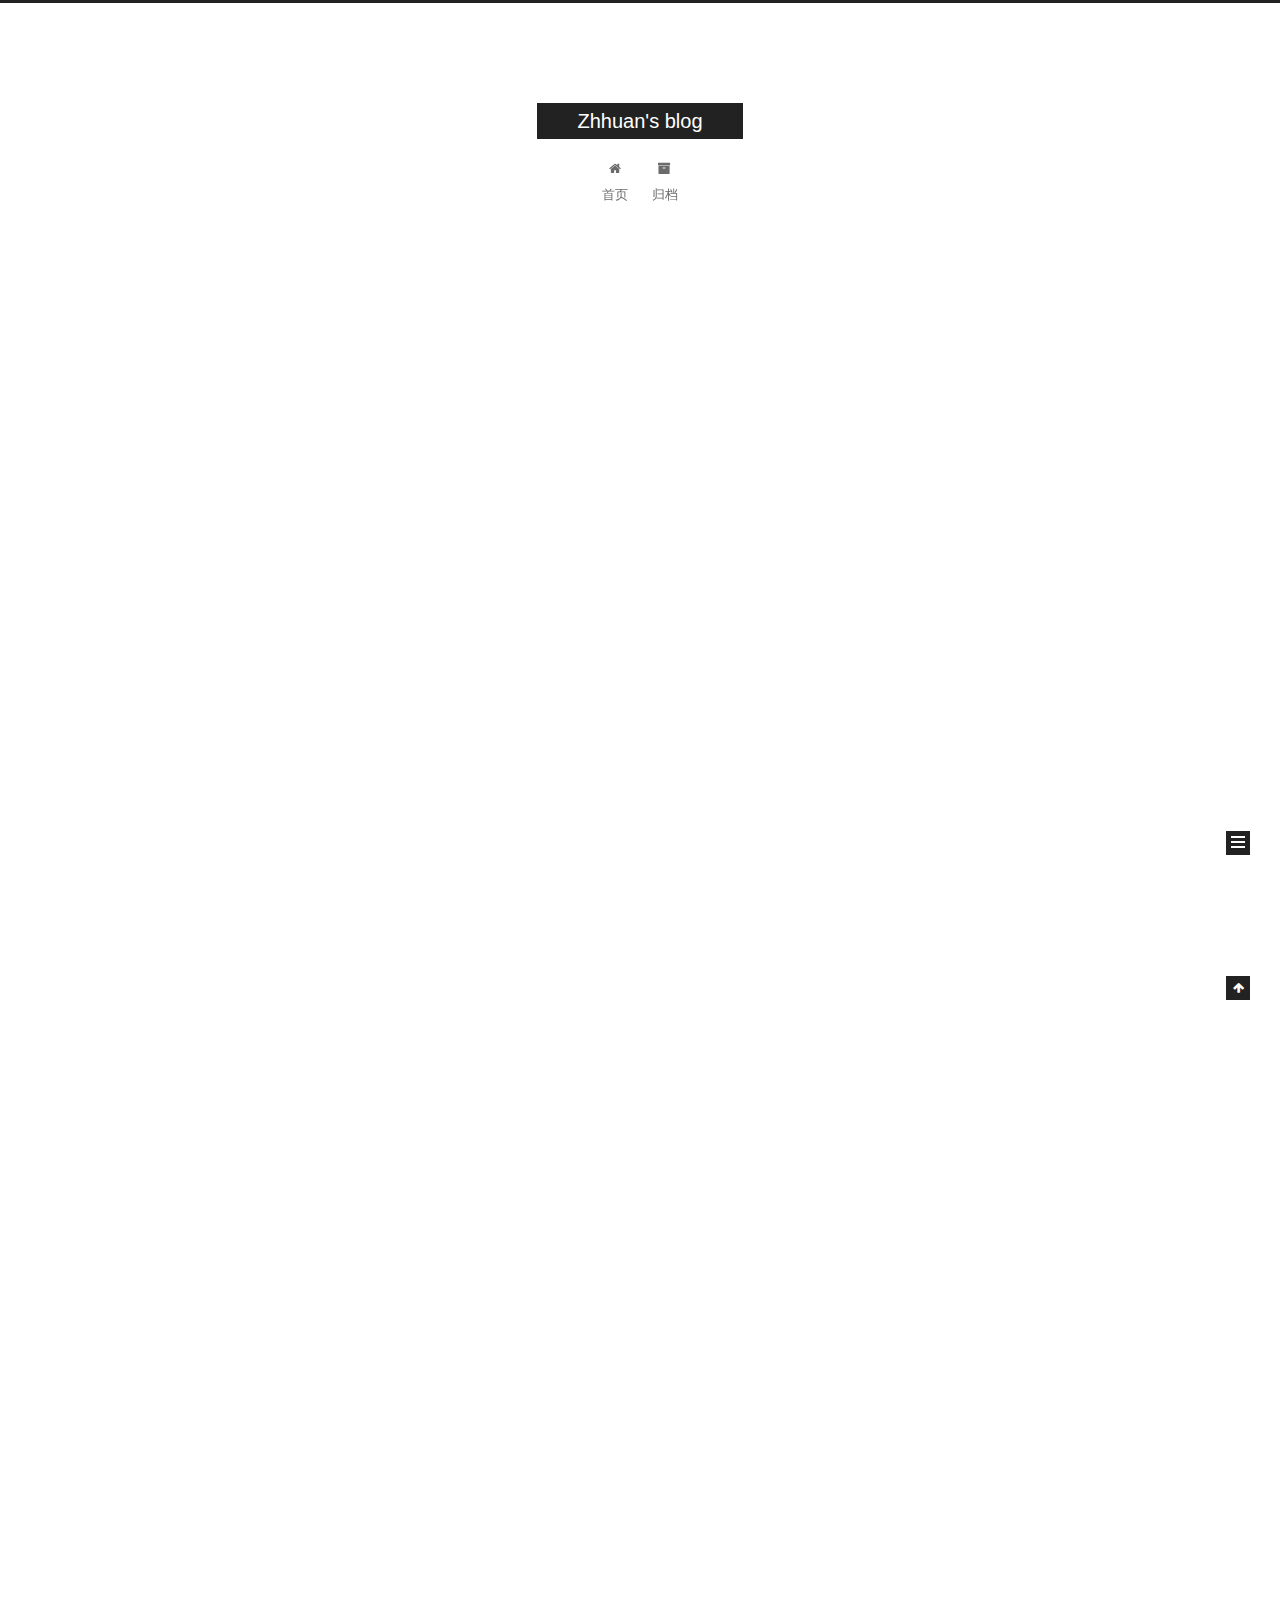
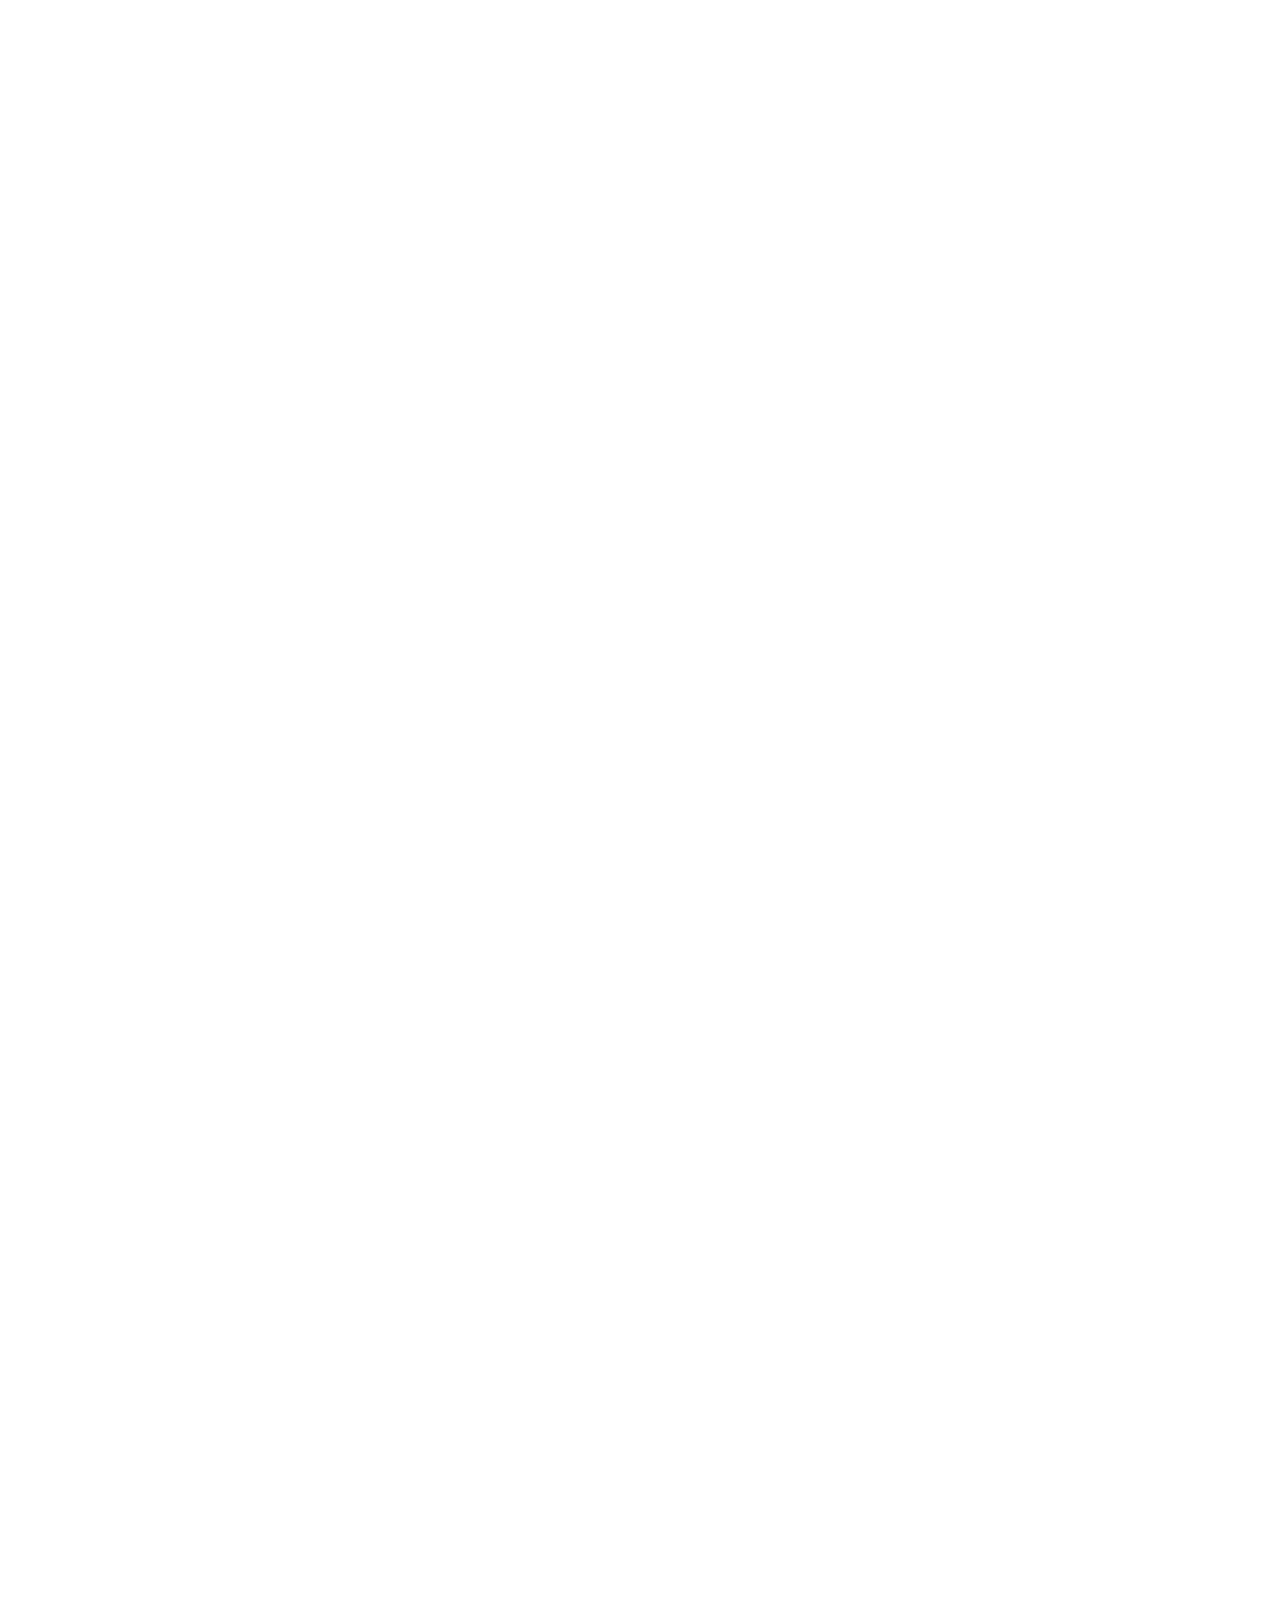
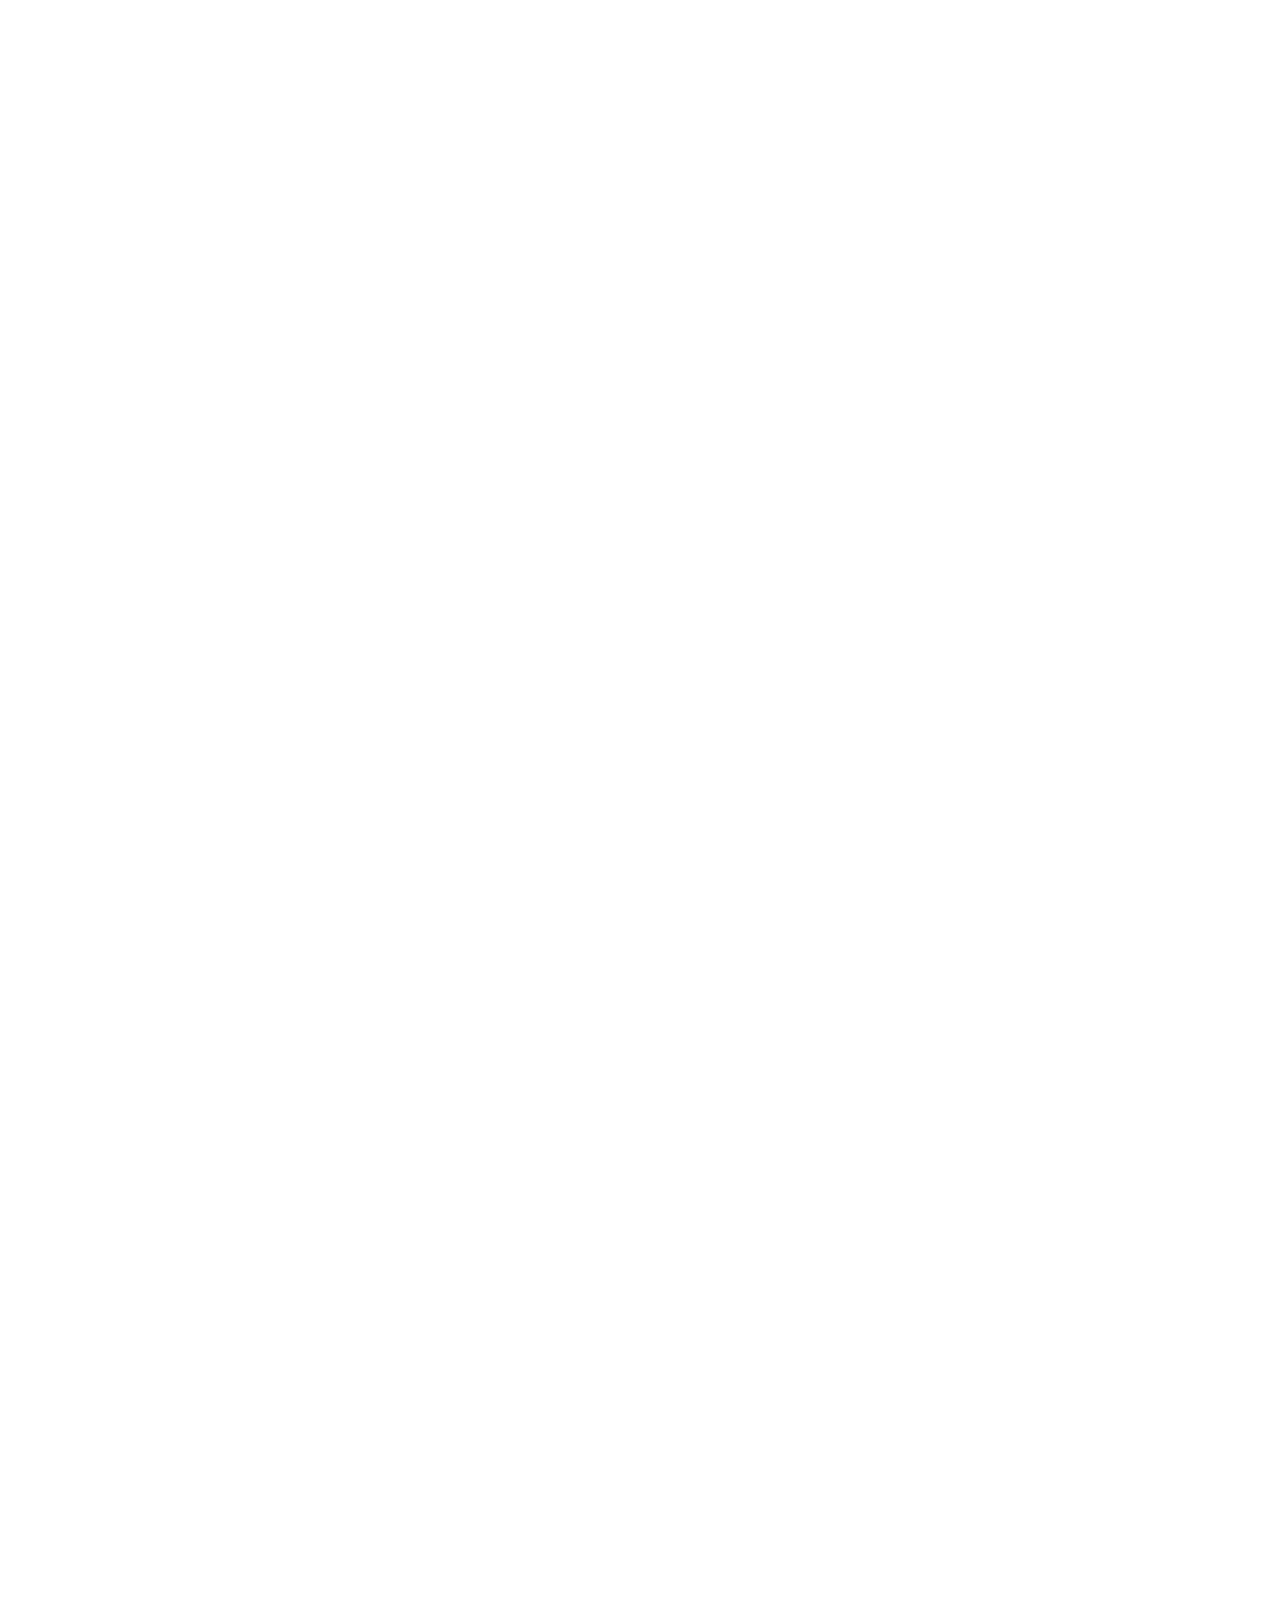
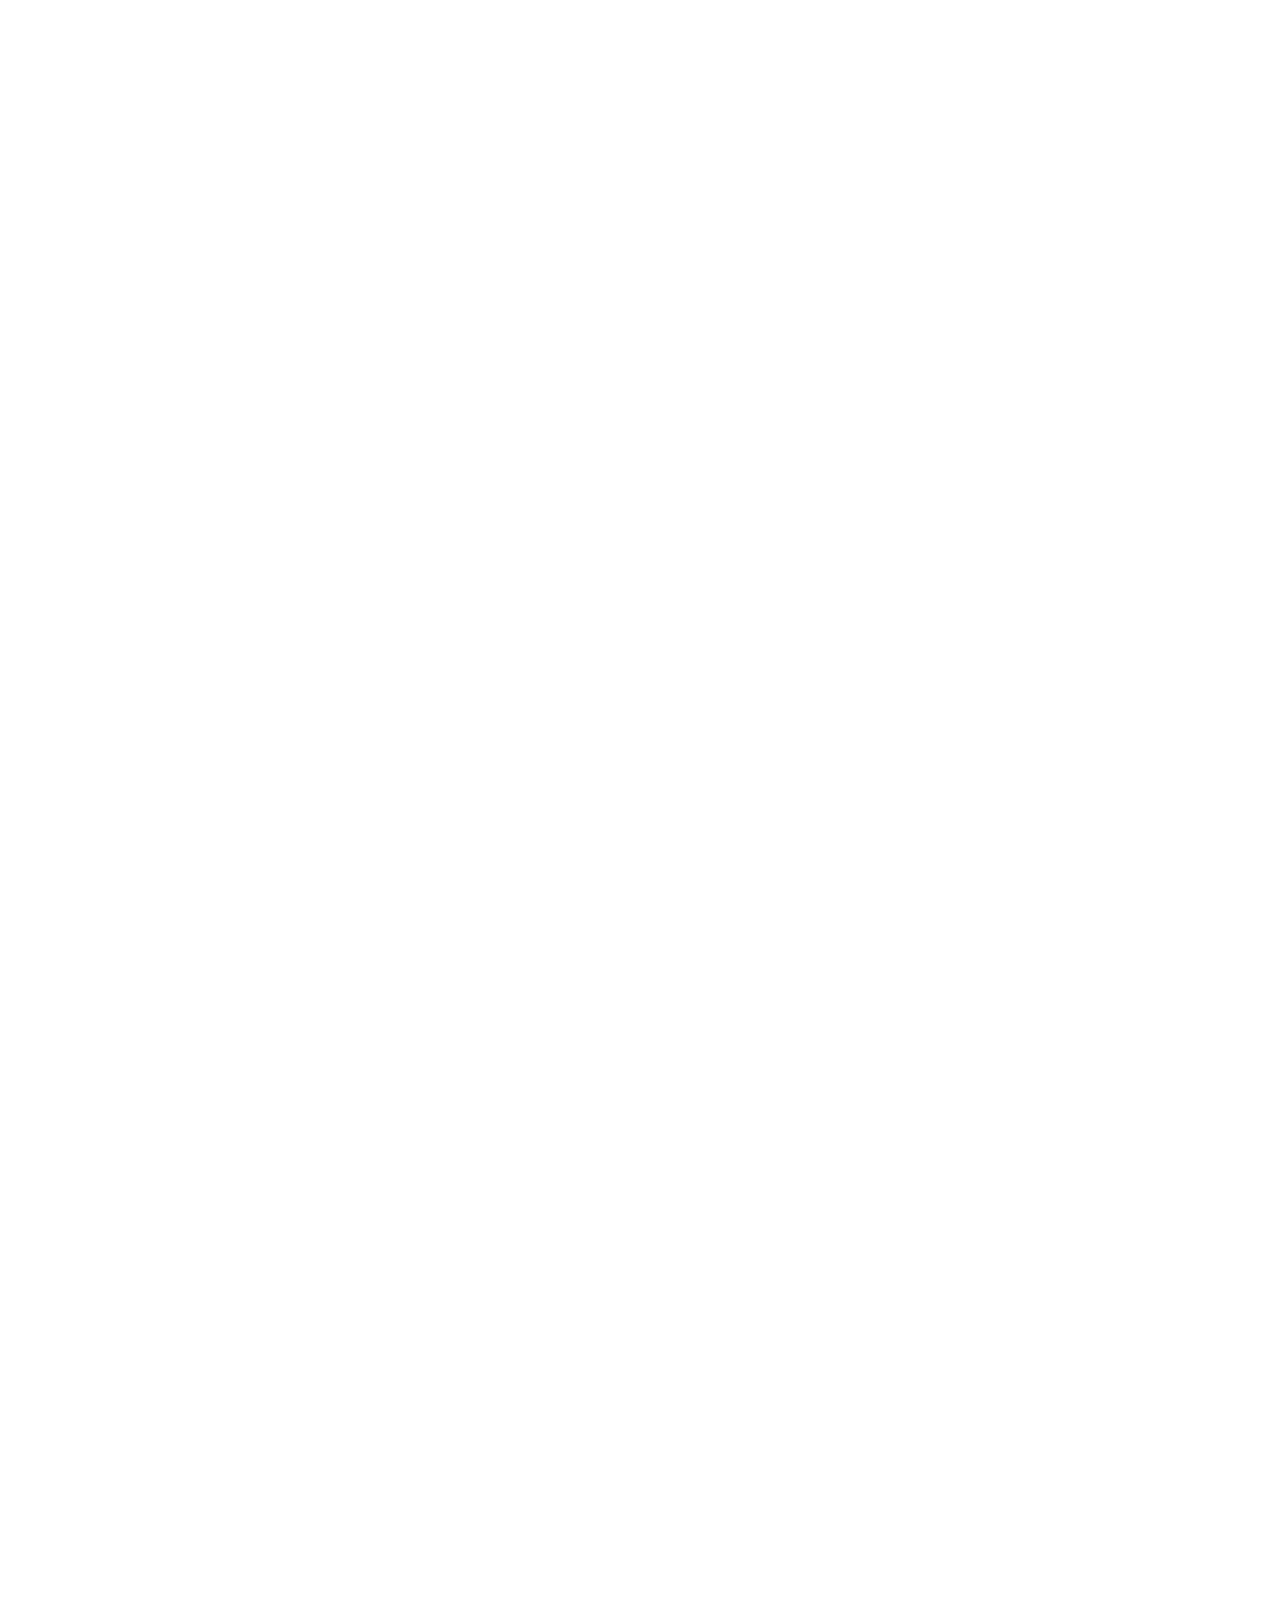
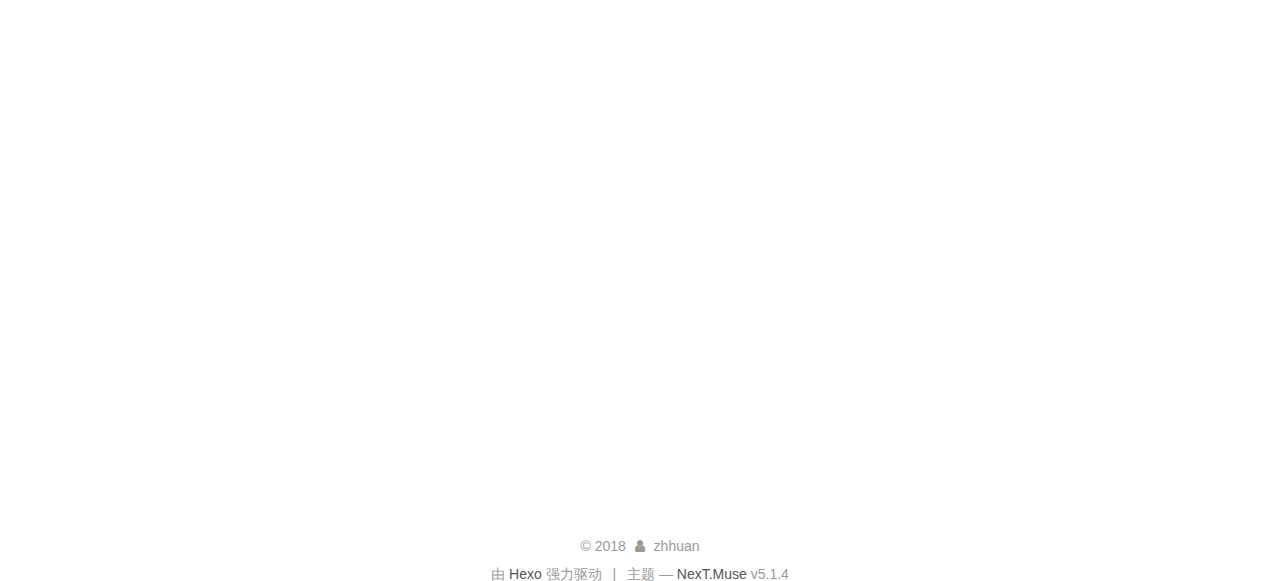
==== commit 8bbdcd59: "Site updated: 2018-01-11 23:55:21" ====
--- a/index.html
+++ b/index.html
@@ -5,7 +5,7 @@
   
 
 
-<html class="theme-next muse use-motion" lang="zh">
+<html class="theme-next muse use-motion" lang="zh-Hans">
 <head>
   <meta charset="UTF-8"/>
 <meta http-equiv="X-UA-Compatible" content="IE=edge" />
@@ -85,7 +85,7 @@
 <meta property="og:url" content="https://zhhuan.github.io/index.html">
 <meta property="og:site_name" content="Zhhuan&#39;s blog">
 <meta property="og:description" content="前端、python和arduino，分享生活的技术与乐趣">
-<meta property="og:locale" content="zh">
+<meta property="og:locale" content="zh-Hans">
 <meta name="twitter:card" content="summary">
 <meta name="twitter:title" content="Zhhuan&#39;s blog">
 <meta name="twitter:description" content="前端、python和arduino，分享生活的技术与乐趣">
@@ -104,7 +104,7 @@
     motion: {"enable":true,"async":false,"transition":{"post_block":"fadeIn","post_header":"slideDownIn","post_body":"slideDownIn","coll_header":"slideLeftIn","sidebar":"slideUpIn"}},
     duoshuo: {
       userId: '0',
-      author: 'Author'
+      author: '博主'
     },
     algolia: {
       applicationID: '',
@@ -136,7 +136,7 @@
 
 </head>
 
-<body itemscope itemtype="http://schema.org/WebPage" lang="zh">
+<body itemscope itemtype="http://schema.org/WebPage" lang="zh-Hans">
 
   
   
@@ -185,7 +185,7 @@
             
               <i class="menu-item-icon fa fa-fw fa-home"></i> <br />
             
-            Startseite
+            首页
           </a>
         </li>
       
@@ -195,7 +195,7 @@
             
               <i class="menu-item-icon fa fa-fw fa-archive"></i> <br />
             
-            Archiv
+            归档
           </a>
         </li>
       
@@ -261,9 +261,9 @@
                 <i class="fa fa-calendar-o"></i>
               </span>
               
-                <span class="post-meta-item-text">Veröffentlicht am</span>
-              
-              <time title="Post created" itemprop="dateCreated datePublished" datetime="2018-01-11T10:04:51+08:00">
+                <span class="post-meta-item-text">发表于</span>
+              
+              <time title="创建于" itemprop="dateCreated datePublished" datetime="2018-01-11T10:04:51+08:00">
                 2018-01-11
               </time>
             
@@ -282,7 +282,7 @@
                 <i class="fa fa-folder-o"></i>
               </span>
               
-                <span class="post-meta-item-text">in</span>
+                <span class="post-meta-item-text">分类于</span>
               
               
                 <span itemprop="about" itemscope itemtype="http://schema.org/Thing">
@@ -436,9 +436,9 @@
                 <i class="fa fa-calendar-o"></i>
               </span>
               
-                <span class="post-meta-item-text">Veröffentlicht am</span>
-              
-              <time title="Post created" itemprop="dateCreated datePublished" datetime="2018-01-10T21:14:36+08:00">
+                <span class="post-meta-item-text">发表于</span>
+              
+              <time title="创建于" itemprop="dateCreated datePublished" datetime="2018-01-10T21:14:36+08:00">
                 2018-01-10
               </time>
             
@@ -457,7 +457,7 @@
                 <i class="fa fa-folder-o"></i>
               </span>
               
-                <span class="post-meta-item-text">in</span>
+                <span class="post-meta-item-text">分类于</span>
               
               
                 <span itemprop="about" itemscope itemtype="http://schema.org/Thing">
@@ -645,7 +645,7 @@
                 <a href="/archives/">
               
                   <span class="site-state-item-count">2</span>
-                  <span class="site-state-item-name">Artikel</span>
+                  <span class="site-state-item-name">日志</span>
                 </a>
               </div>
             
@@ -656,7 +656,7 @@
               <div class="site-state-item site-state-categories">
                 
                   <span class="site-state-item-count">2</span>
-                  <span class="site-state-item-name">Kategorien</span>
+                  <span class="site-state-item-name">分类</span>
                 
               </div>
             
@@ -667,7 +667,7 @@
               <div class="site-state-item site-state-tags">
                 
                   <span class="site-state-item-count">2</span>
-                  <span class="site-state-item-name">Tags</span>
+                  <span class="site-state-item-name">标签</span>
                 
               </div>
             
@@ -713,7 +713,7 @@
 </div>
 
 
-  <div class="powered-by">Erstellt mit  <a class="theme-link" target="_blank" href="https://hexo.io">Hexo</a></div>
+  <div class="powered-by">由 <a class="theme-link" target="_blank" href="https://hexo.io">Hexo</a> 强力驱动</div>
 
 
 
@@ -721,7 +721,7 @@
 
 
 
-  <div class="theme-info">Theme &mdash; <a class="theme-link" target="_blank" href="https://github.com/iissnan/hexo-theme-next">NexT.Muse</a> v5.1.4</div>
+  <div class="theme-info">主题 &mdash; <a class="theme-link" target="_blank" href="https://github.com/iissnan/hexo-theme-next">NexT.Muse</a> v5.1.4</div>
 
 
 
--- a/css/main.css
+++ b/css/main.css
@@ -1822,7 +1822,7 @@
   width: 4px;
   height: 4px;
   border-radius: 50%;
-  background: #bff5ff;
+  background: #ff1dff;
 }
 .links-of-blogroll {
   font-size: 13px;
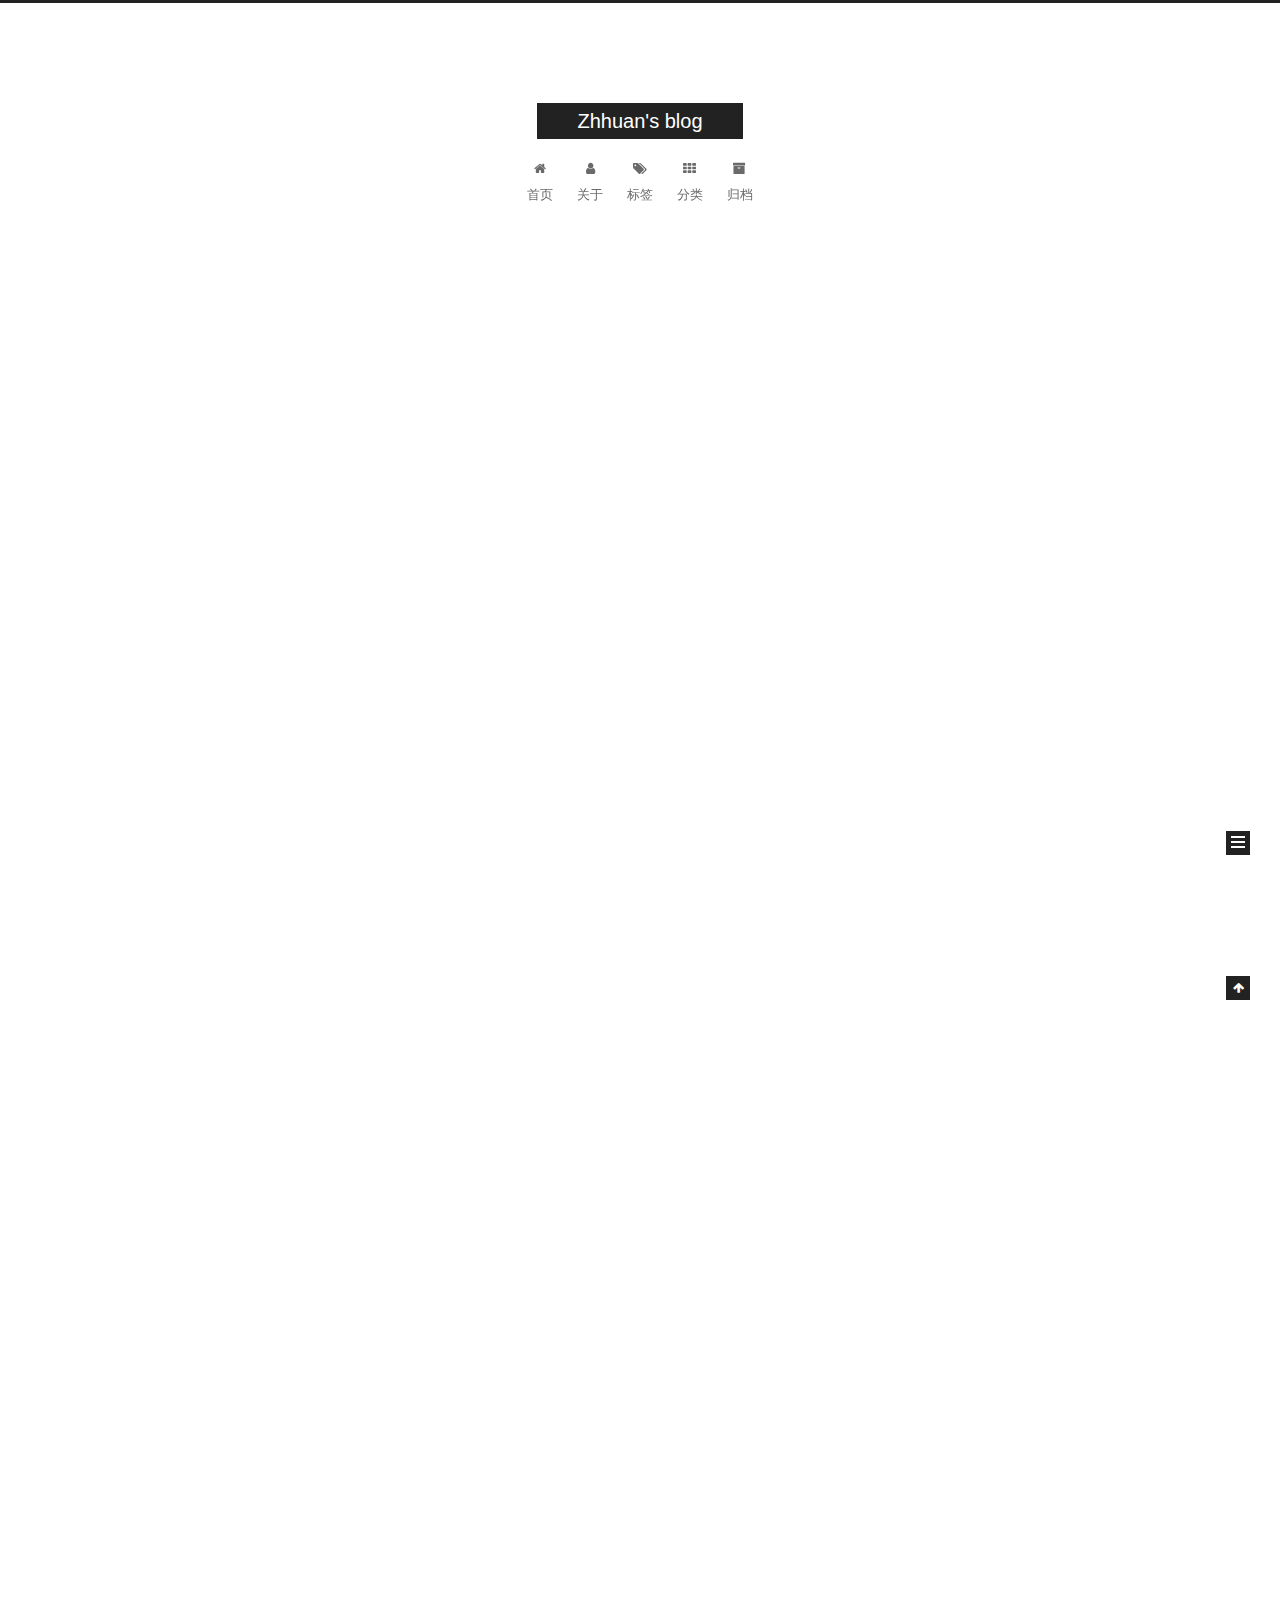
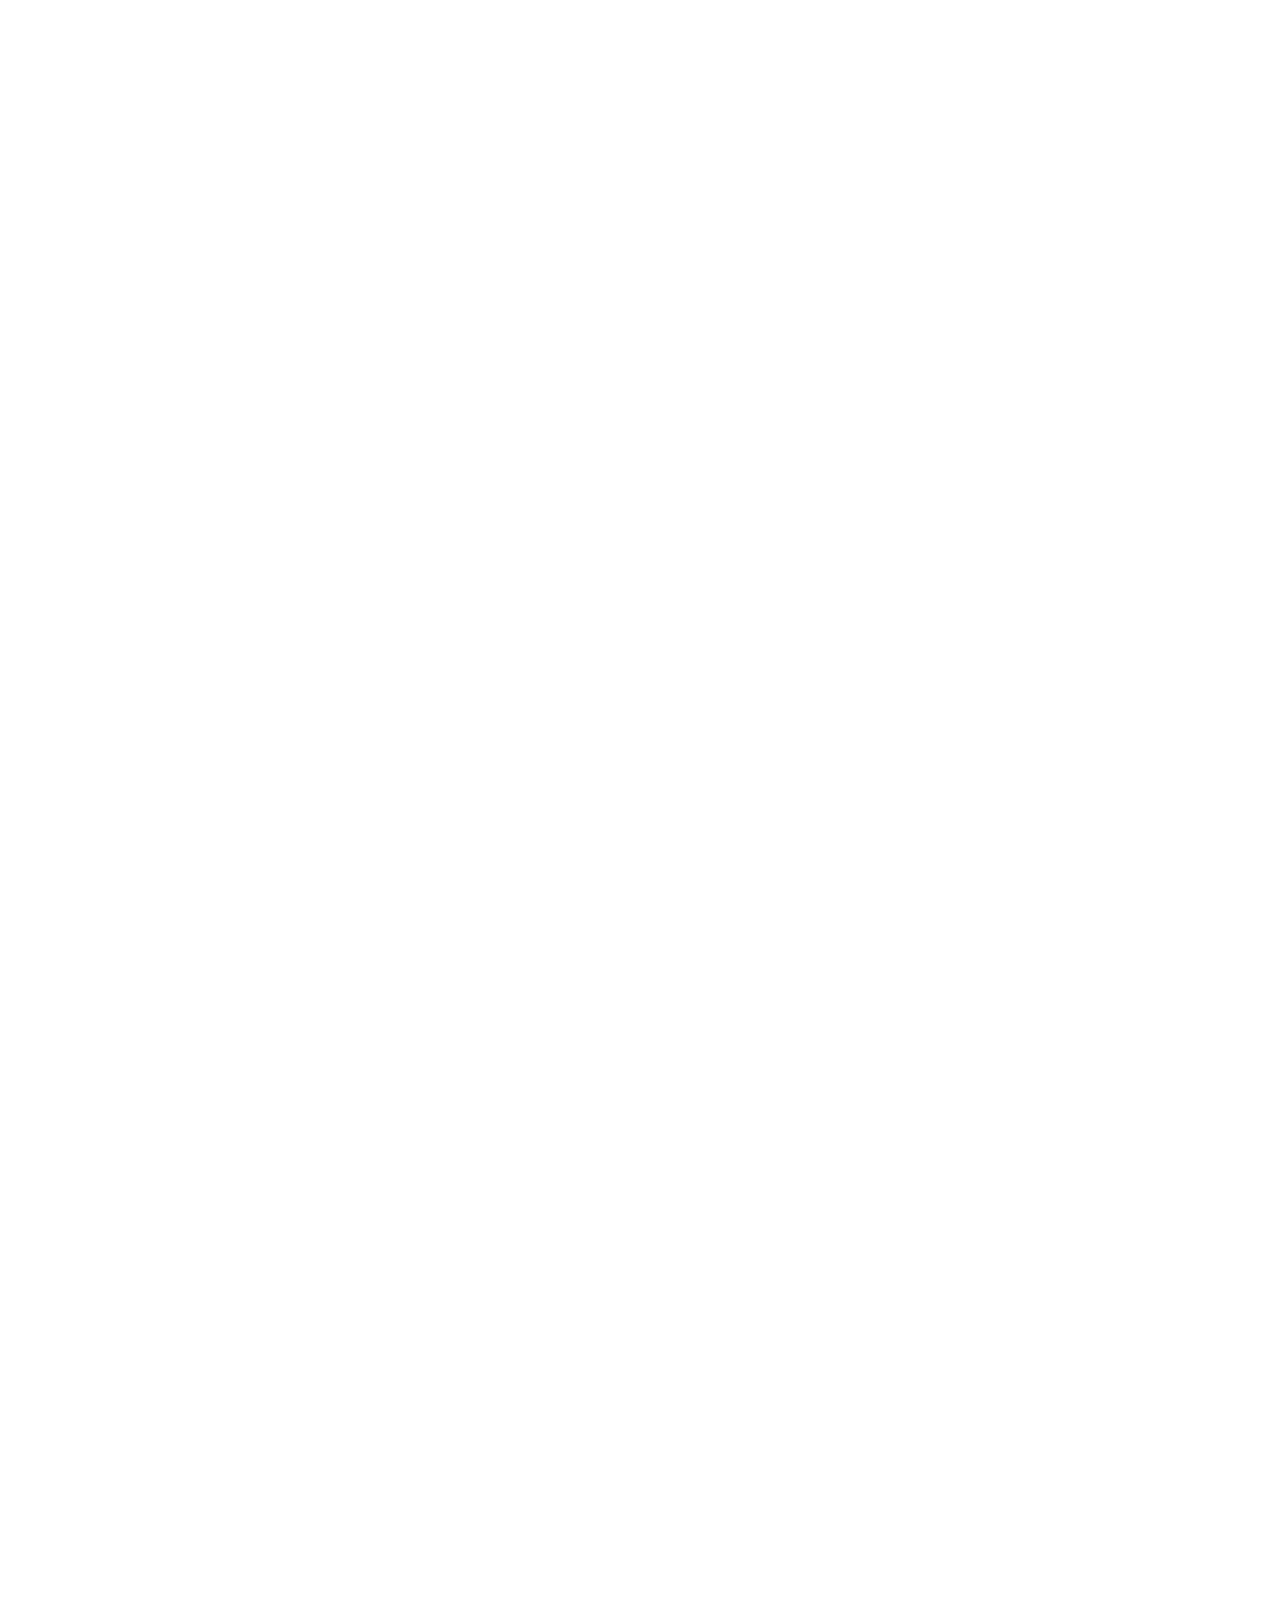
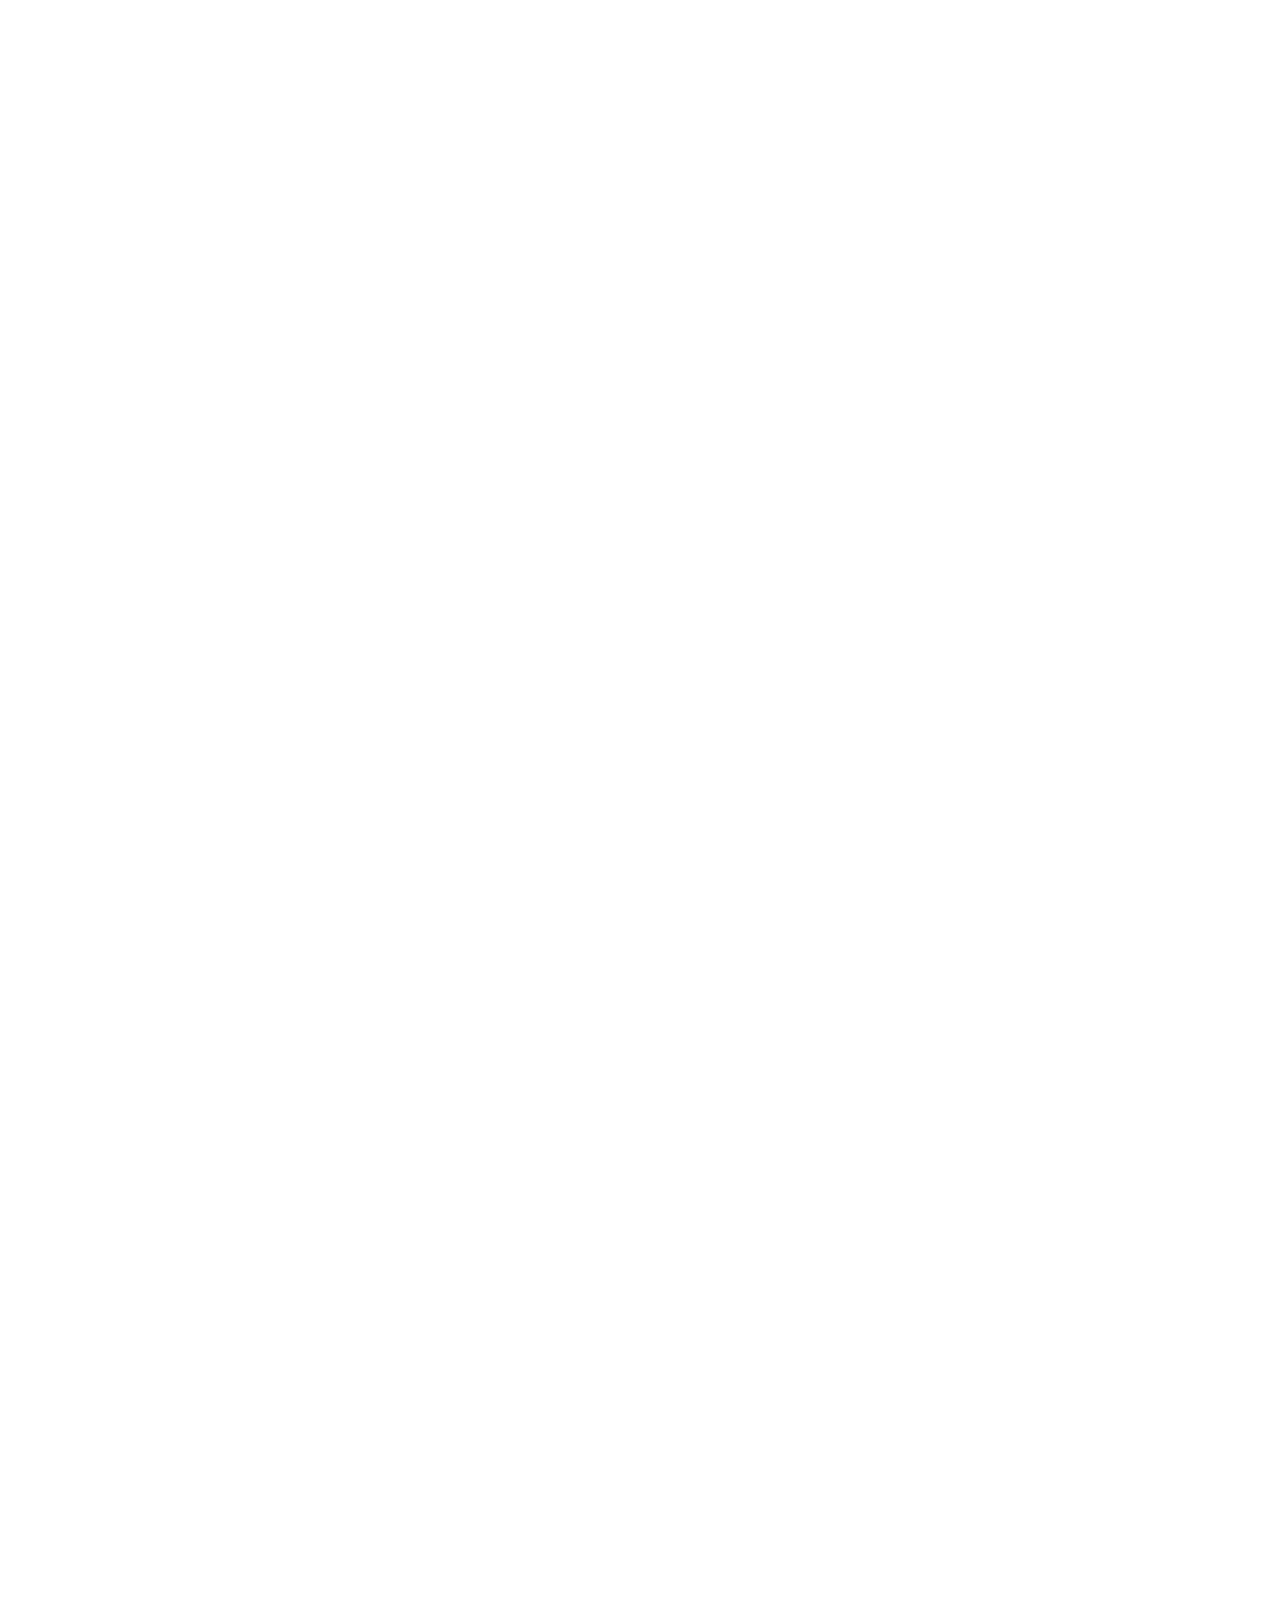
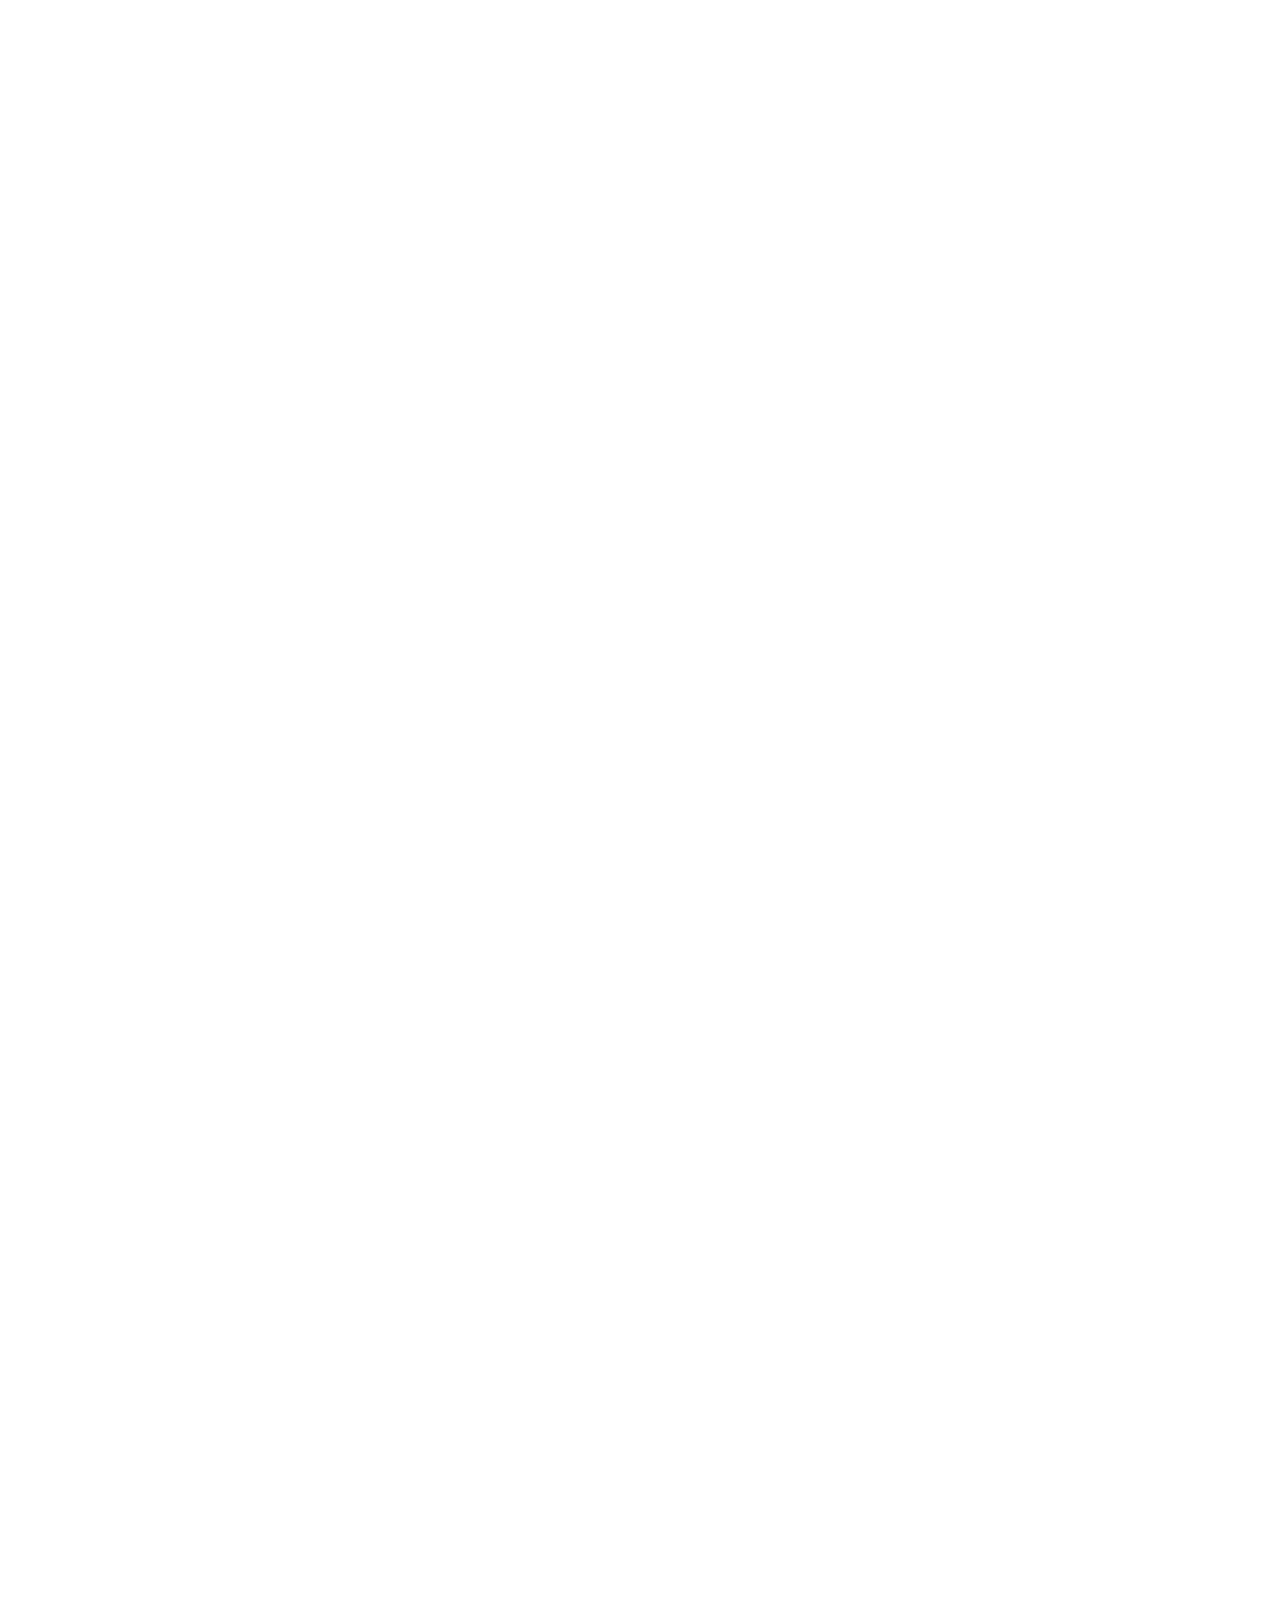
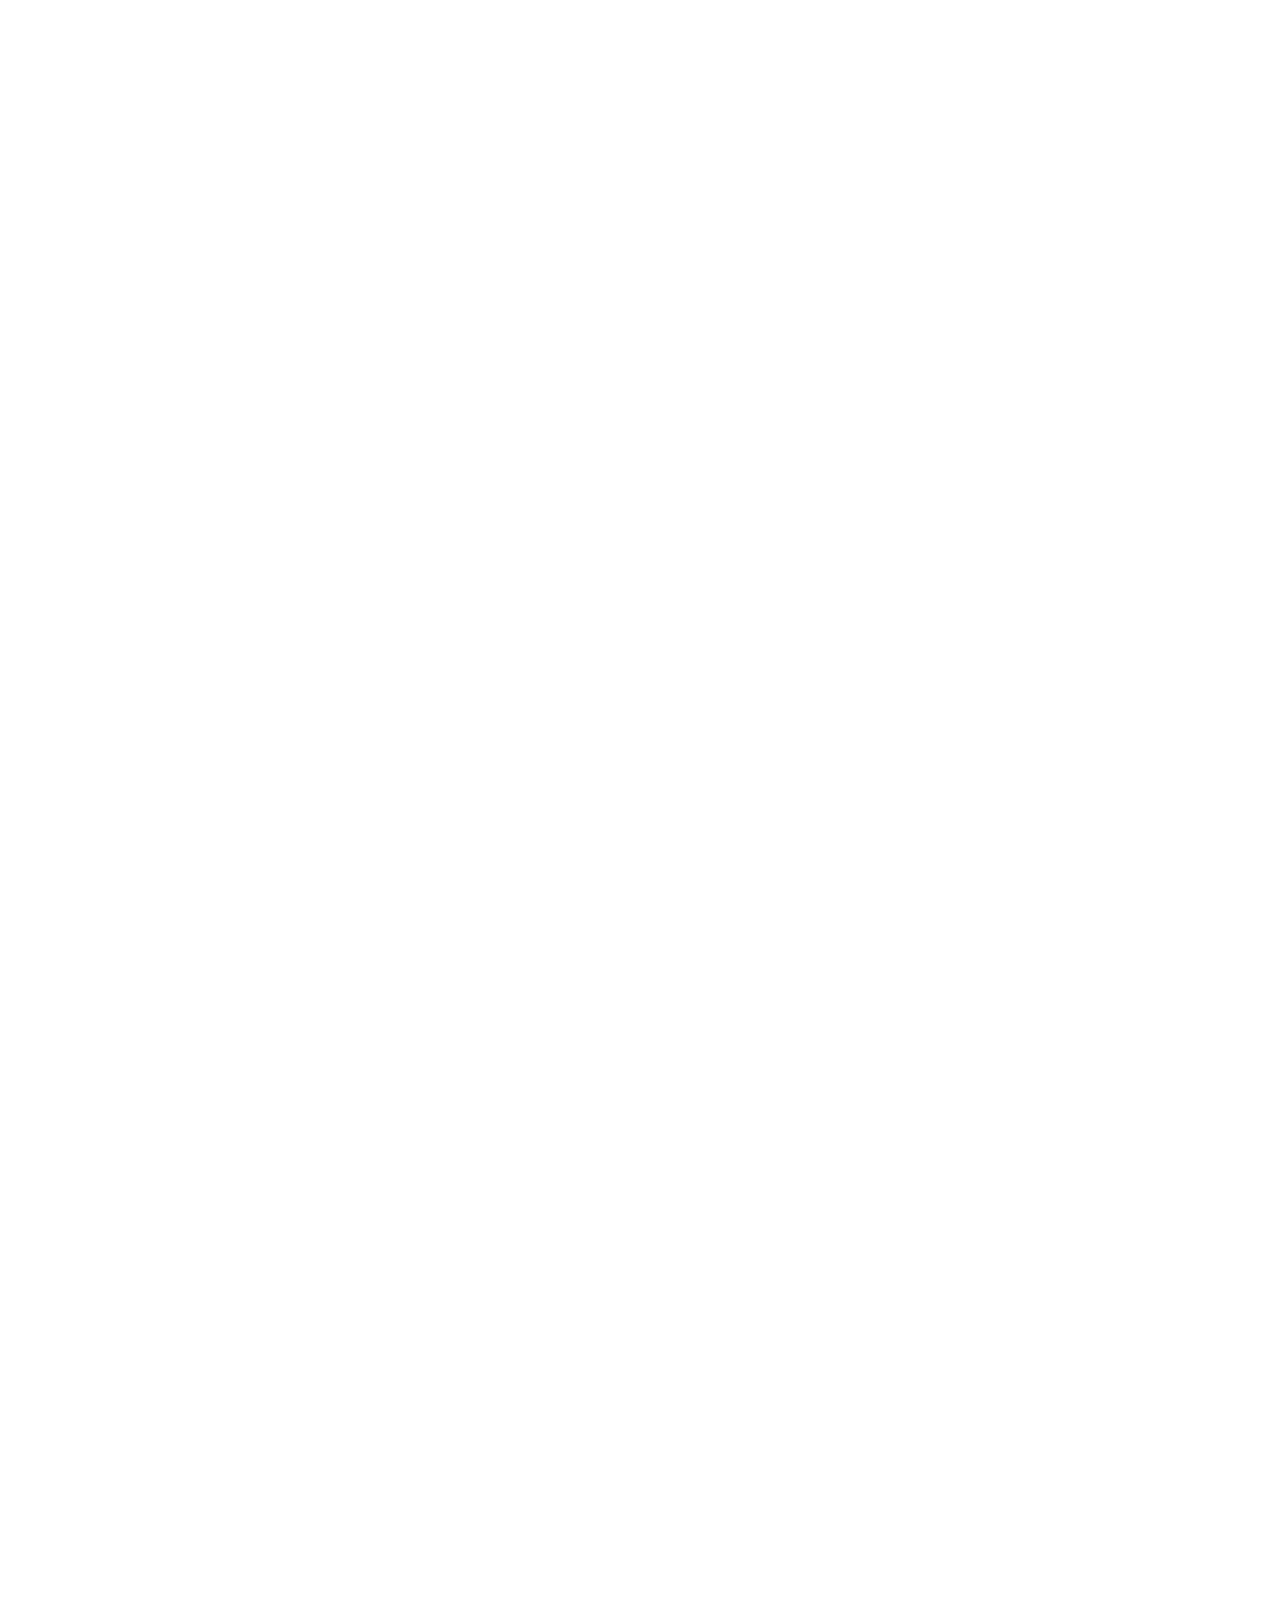
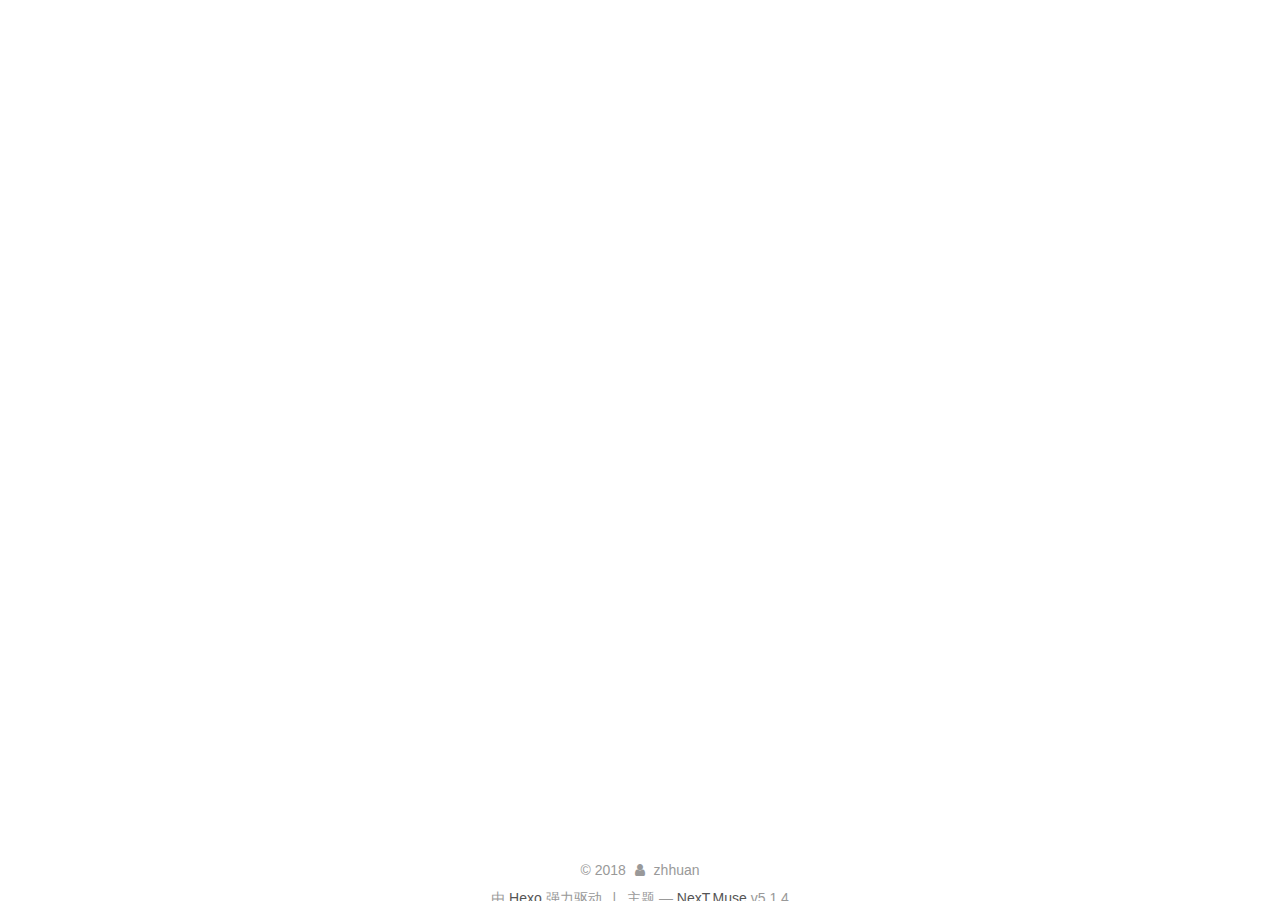
==== commit f068ee9e: "Site updated: 2018-01-23 10:12:54" ====
--- a/index.html
+++ b/index.html
@@ -190,6 +190,36 @@
         </li>
       
         
+        <li class="menu-item menu-item-about">
+          <a href="/about/" rel="section">
+            
+              <i class="menu-item-icon fa fa-fw fa-user"></i> <br />
+            
+            关于
+          </a>
+        </li>
+      
+        
+        <li class="menu-item menu-item-tags">
+          <a href="/tags/" rel="section">
+            
+              <i class="menu-item-icon fa fa-fw fa-tags"></i> <br />
+            
+            标签
+          </a>
+        </li>
+      
+        
+        <li class="menu-item menu-item-categories">
+          <a href="/categories/" rel="section">
+            
+              <i class="menu-item-icon fa fa-fw fa-th"></i> <br />
+            
+            分类
+          </a>
+        </li>
+      
+        
         <li class="menu-item menu-item-archives">
           <a href="/archives/" rel="section">
             
@@ -218,6 +248,161 @@
           <div id="content" class="content">
             
   <section id="posts" class="posts-expand">
+    
+      
+
+  
+
+  
+  
+  
+
+  <article class="post post-type-normal" itemscope itemtype="http://schema.org/Article">
+  
+  
+  
+  <div class="post-block">
+    <link itemprop="mainEntityOfPage" href="https://zhhuan.github.io/2018/01/23/three.js照相机-透视投影照相机/">
+
+    <span hidden itemprop="author" itemscope itemtype="http://schema.org/Person">
+      <meta itemprop="name" content="zhhuan">
+      <meta itemprop="description" content="">
+      <meta itemprop="image" content="/images/avatar.gif">
+    </span>
+
+    <span hidden itemprop="publisher" itemscope itemtype="http://schema.org/Organization">
+      <meta itemprop="name" content="Zhhuan's blog">
+    </span>
+
+    
+      <header class="post-header">
+
+        
+        
+          <h1 class="post-title" itemprop="name headline">
+                
+                <a class="post-title-link" href="/2018/01/23/three.js照相机-透视投影照相机/" itemprop="url">three.js照相机-透视投影照相机</a></h1>
+        
+
+        <div class="post-meta">
+          <span class="post-time">
+            
+              <span class="post-meta-item-icon">
+                <i class="fa fa-calendar-o"></i>
+              </span>
+              
+                <span class="post-meta-item-text">发表于</span>
+              
+              <time title="创建于" itemprop="dateCreated datePublished" datetime="2018-01-23T09:20:35+08:00">
+                2018-01-23
+              </time>
+            
+
+            
+
+            
+          </span>
+
+          
+            <span class="post-category" >
+            
+              <span class="post-meta-divider">|</span>
+            
+              <span class="post-meta-item-icon">
+                <i class="fa fa-folder-o"></i>
+              </span>
+              
+                <span class="post-meta-item-text">分类于</span>
+              
+              
+                <span itemprop="about" itemscope itemtype="http://schema.org/Thing">
+                  <a href="/categories/前端技术/" itemprop="url" rel="index">
+                    <span itemprop="name">前端技术</span>
+                  </a>
+                </span>
+
+                
+                
+              
+            </span>
+          
+
+          
+            
+          
+
+          
+          
+
+          
+
+          
+
+          
+
+        </div>
+      </header>
+    
+
+    
+    
+    
+    <div class="post-body" itemprop="articleBody">
+
+      
+      
+
+      
+        
+          
+            <h3 id="透视投影照相机"><a href="#透视投影照相机" class="headerlink" title="透视投影照相机"></a>透视投影照相机</h3><h4 id="构造函数解释"><a href="#构造函数解释" class="headerlink" title="构造函数解释"></a>构造函数解释</h4><figure class="highlight plain"><table><tr><td class="gutter"><pre><span class="line">1</span><br></pre></td><td class="code"><pre><span class="line">THREE.PerspectiveCamera(fov, aspect, near, far)</span><br></pre></td></tr></table></figure>
+<h5 id="透视照相机投影图"><a href="#透视照相机投影图" class="headerlink" title="透视照相机投影图"></a>透视照相机投影图</h5><p><img src="../upload_image/PerspectiveCamera.png"></p>
+<p>透视图中，灰色的部分是视景体，是可能被渲染的物体所在的区域。</p>
+<p><code>fov</code>是视景体竖直方向上的张角（是角度制而非弧度制），如侧视图所示。<code>fov</code>越大，视景体变大，显示物体相对于整个视景体大小变小。</p>
+<p><code>aspect</code>等于<code>width / height</code>，是照相机水平方向和竖直方向长度的比值，通常设为Canvas的横纵比例。</p>
+<p><code>near</code>和<code>far</code>分别是照相机到视景体最近、最远的距离，均为正值，且<code>far</code>应大于<code>near</code>。</p>
+<h4 id="实例说明"><a href="#实例说明" class="headerlink" title="实例说明"></a>实例说明</h4><p>下面，我们通过一个例子来学习透视投影照相机。</p>
+<h5 id="基本设置"><a href="#基本设置" class="headerlink" title="基本设置"></a>基本设置</h5><p>设置照相机，Canvas长<code>400px</code>，宽<code>300px</code>，所以aspect设为<code>400 / 300</code>：</p>
+<figure class="highlight plain"><table><tr><td class="gutter"><pre><span class="line">1</span><br><span class="line">2</span><br></pre></td><td class="code"><pre><span class="line">let camera = new THREE.PerspectiveCamera(45,400/300,1,10);</span><br><span class="line">camera.position.set(0,0,5);</span><br></pre></td></tr></table></figure>
+<p>设置一个在原点处的边长为1的正方体：</p>
+<figure class="highlight plain"><table><tr><td class="gutter"><pre><span class="line">1</span><br><span class="line">2</span><br><span class="line">3</span><br><span class="line">4</span><br><span class="line">5</span><br><span class="line">6</span><br><span class="line">7</span><br><span class="line">8</span><br></pre></td><td class="code"><pre><span class="line">// a cube in the scene</span><br><span class="line">let geometry = new THREE.CubeGeometry(1, 1, 1);</span><br><span class="line">let material = new THREE.MeshBasicMaterial(&#123;</span><br><span class="line">    color: 0xff0000,</span><br><span class="line">    wireframe: true</span><br><span class="line"> &#125;);</span><br><span class="line">let cube = new THREE.Mesh(geometry,material);</span><br><span class="line">scene.add(cube);</span><br></pre></td></tr></table></figure>
+<p>得到效果：</p>
+<p><img src="../upload_image/PerspectiveCamera1.png" height="50%" width="50%"></p>
+<p>透视投影可以看到全部的12条边，而且有近大远小的效果，这也就是与正交投影的区别。</p>
+
+          
+        
+      
+    </div>
+    
+    
+    
+
+    
+
+    
+
+    
+
+    <footer class="post-footer">
+      
+
+      
+
+      
+
+      
+      
+        <div class="post-eof"></div>
+      
+    </footer>
+  </div>
+  
+  
+  
+  </article>
+
+
     
       
 
@@ -644,7 +829,7 @@
               
                 <a href="/archives/">
               
-                  <span class="site-state-item-count">2</span>
+                  <span class="site-state-item-count">3</span>
                   <span class="site-state-item-name">日志</span>
                 </a>
               </div>
--- a/css/main.css
+++ b/css/main.css
@@ -1822,7 +1822,7 @@
   width: 4px;
   height: 4px;
   border-radius: 50%;
-  background: #ff1dff;
+  background: #ff7077;
 }
 .links-of-blogroll {
   font-size: 13px;
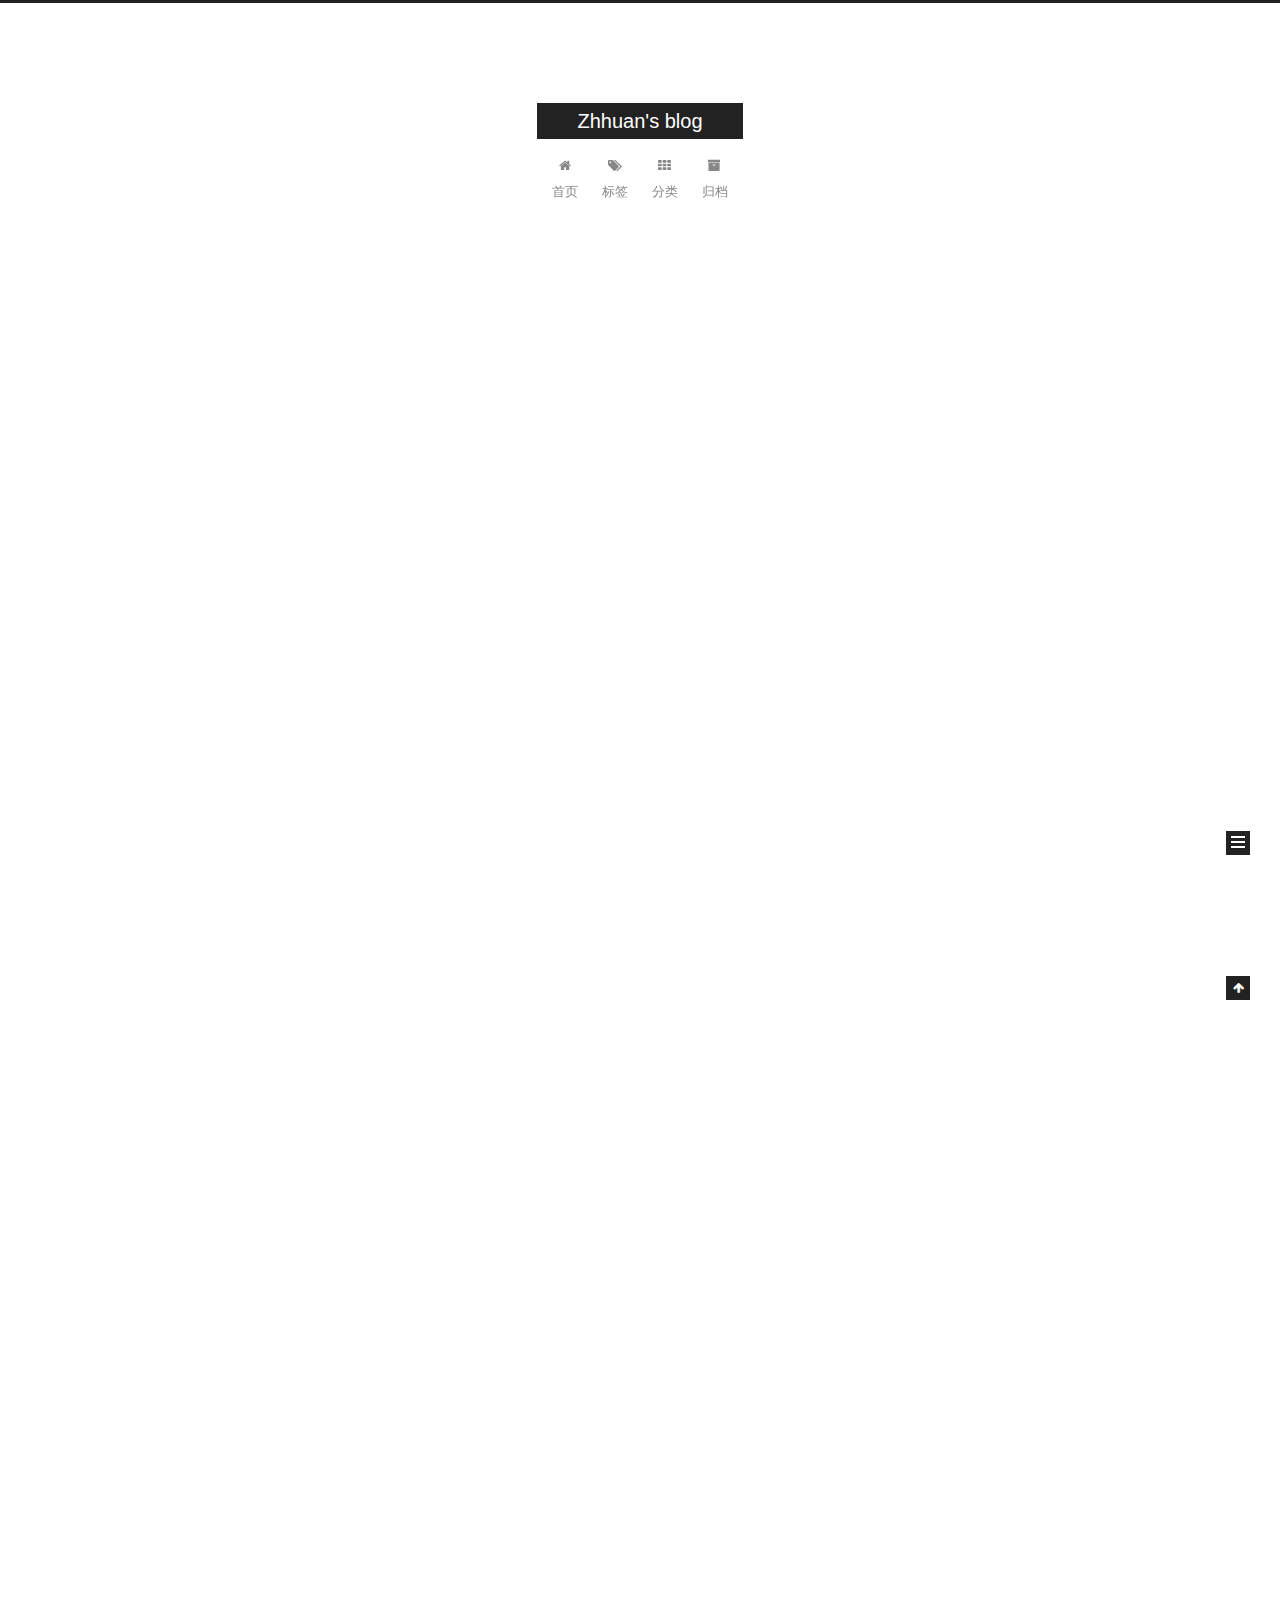
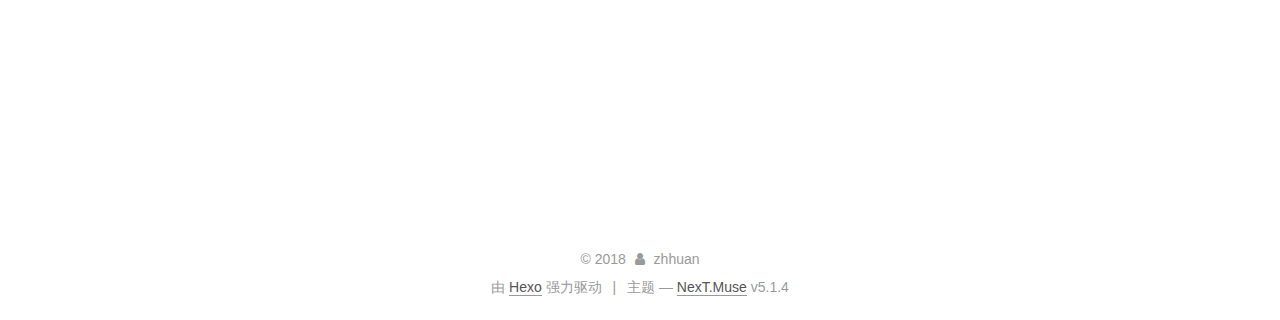
==== commit 8ea0c06d: "Site updated: 2018-01-23 11:59:19" ====
--- a/index.html
+++ b/index.html
@@ -98,7 +98,7 @@
     root: '/',
     scheme: 'Muse',
     version: '5.1.4',
-    sidebar: {"position":"left","display":"post","offset":12,"b2t":false,"scrollpercent":false,"onmobile":false},
+    sidebar: {"position":"right","display":"always","offset":12,"b2t":false,"scrollpercent":false,"onmobile":false},
     fancybox: true,
     tabs: true,
     motion: {"enable":true,"async":false,"transition":{"post_block":"fadeIn","post_header":"slideDownIn","post_body":"slideDownIn","coll_header":"slideLeftIn","sidebar":"slideUpIn"}},
@@ -143,7 +143,7 @@
     
   
 
-  <div class="container sidebar-position-left 
+  <div class="container sidebar-position-right 
   page-home">
     <div class="headband"></div>
 
@@ -190,16 +190,6 @@
         </li>
       
         
-        <li class="menu-item menu-item-about">
-          <a href="/about/" rel="section">
-            
-              <i class="menu-item-icon fa fa-fw fa-user"></i> <br />
-            
-            关于
-          </a>
-        </li>
-      
-        
         <li class="menu-item menu-item-tags">
           <a href="/tags/" rel="section">
             
@@ -354,23 +344,14 @@
 
       
         
-          
-            <h3 id="透视投影照相机"><a href="#透视投影照相机" class="headerlink" title="透视投影照相机"></a>透视投影照相机</h3><h4 id="构造函数解释"><a href="#构造函数解释" class="headerlink" title="构造函数解释"></a>构造函数解释</h4><figure class="highlight plain"><table><tr><td class="gutter"><pre><span class="line">1</span><br></pre></td><td class="code"><pre><span class="line">THREE.PerspectiveCamera(fov, aspect, near, far)</span><br></pre></td></tr></table></figure>
-<h5 id="透视照相机投影图"><a href="#透视照相机投影图" class="headerlink" title="透视照相机投影图"></a>透视照相机投影图</h5><p><img src="../upload_image/PerspectiveCamera.png"></p>
-<p>透视图中，灰色的部分是视景体，是可能被渲染的物体所在的区域。</p>
-<p><code>fov</code>是视景体竖直方向上的张角（是角度制而非弧度制），如侧视图所示。<code>fov</code>越大，视景体变大，显示物体相对于整个视景体大小变小。</p>
-<p><code>aspect</code>等于<code>width / height</code>，是照相机水平方向和竖直方向长度的比值，通常设为Canvas的横纵比例。</p>
-<p><code>near</code>和<code>far</code>分别是照相机到视景体最近、最远的距离，均为正值，且<code>far</code>应大于<code>near</code>。</p>
-<h4 id="实例说明"><a href="#实例说明" class="headerlink" title="实例说明"></a>实例说明</h4><p>下面，我们通过一个例子来学习透视投影照相机。</p>
-<h5 id="基本设置"><a href="#基本设置" class="headerlink" title="基本设置"></a>基本设置</h5><p>设置照相机，Canvas长<code>400px</code>，宽<code>300px</code>，所以aspect设为<code>400 / 300</code>：</p>
-<figure class="highlight plain"><table><tr><td class="gutter"><pre><span class="line">1</span><br><span class="line">2</span><br></pre></td><td class="code"><pre><span class="line">let camera = new THREE.PerspectiveCamera(45,400/300,1,10);</span><br><span class="line">camera.position.set(0,0,5);</span><br></pre></td></tr></table></figure>
-<p>设置一个在原点处的边长为1的正方体：</p>
-<figure class="highlight plain"><table><tr><td class="gutter"><pre><span class="line">1</span><br><span class="line">2</span><br><span class="line">3</span><br><span class="line">4</span><br><span class="line">5</span><br><span class="line">6</span><br><span class="line">7</span><br><span class="line">8</span><br></pre></td><td class="code"><pre><span class="line">// a cube in the scene</span><br><span class="line">let geometry = new THREE.CubeGeometry(1, 1, 1);</span><br><span class="line">let material = new THREE.MeshBasicMaterial(&#123;</span><br><span class="line">    color: 0xff0000,</span><br><span class="line">    wireframe: true</span><br><span class="line"> &#125;);</span><br><span class="line">let cube = new THREE.Mesh(geometry,material);</span><br><span class="line">scene.add(cube);</span><br></pre></td></tr></table></figure>
-<p>得到效果：</p>
-<p><img src="../upload_image/PerspectiveCamera1.png" height="50%" width="50%"></p>
-<p>透视投影可以看到全部的12条边，而且有近大远小的效果，这也就是与正交投影的区别。</p>
-
-          
+          <h3 id="透视投影照相机"><a href="#透视投影照相机" class="headerlink" title="透视投影照相机"></a>透视投影照相机</h3><h4 id="构造函数解释"><a href="#构造函数解释" class="headerlink" title="构造函数解释"></a>构造函数解释</h4><figure class="highlight plain"><table><tr><td class="gutter"><pre><span class="line">1</span><br></pre></td><td class="code"><pre><span class="line">THREE.PerspectiveCamera(fov, aspect, near, far)</span><br></pre></td></tr></table></figure>
+          <!--noindex-->
+          <div class="post-button text-center">
+            <a class="btn" href="/2018/01/23/three.js照相机-透视投影照相机/#more" rel="contents">
+              阅读全文 &raquo;
+            </a>
+          </div>
+          <!--/noindex-->
         
       
     </div>
@@ -509,43 +490,15 @@
 
       
         
-          
-            <p>three.js 中照相机是一个必不可少的元素，想象一个场景，照相机就像一个人的眼睛，屏幕中呈现的场景就是照相机看到的场景。接下来细细说下three.js中照相机怎么来使用。</p>
+          <p>three.js 中照相机是一个必不可少的元素，想象一个场景，照相机就像一个人的眼睛，屏幕中呈现的场景就是照相机看到的场景。接下来细细说下three.js中照相机怎么来使用。</p>
 <h3 id="照相机的作用"><a href="#照相机的作用" class="headerlink" title="照相机的作用"></a>照相机的作用</h3><p>Three.js创建的场景是三维的，而显示屏是二维的，三维需要投影到二维平面上。照相机定义了三维空间到二维屏幕的投影方式，根据投影方式的不用，照相机又分为正交投影照相机与透视投影照相机。</p>
-<h3 id="正交投影照相机"><a href="#正交投影照相机" class="headerlink" title="正交投影照相机"></a>正交投影照相机</h3><h4 id="构造函数解释"><a href="#构造函数解释" class="headerlink" title="构造函数解释"></a>构造函数解释</h4><figure class="highlight plain"><table><tr><td class="gutter"><pre><span class="line">1</span><br></pre></td><td class="code"><pre><span class="line">THREE.OrthographicCamera(left, right, top, bottom, near, far)</span><br></pre></td></tr></table></figure>
-<p>这六个参数分别代表相机拍摄空间的六个面距离相机的位置，这六个面围成一个长方体，我们称其为<strong>视景体</strong>（Frustum）。只有在视景体内部（下图中的灰色部分）的物体才可能显示在屏幕上，而视景体外的物体会在显示之前被裁减掉。</p>
-<p><img src="../upload_image/OrthographicCamera.png" width="50%" height="50%"></p>
-<p>为了保持照相机的横竖比例，需要保证<code>(right - left)</code>与<code>(top - bottom)</code>的比例与Canvas宽度与高度的比例一致。</p>
-<p><code>near</code>与<code>far</code>都是指到照相机位置在深度平面的位置，而照相机不应该拍摄到其后方的物体，因此这两个值应该均为正值。为了保证场景中的物体不会因为太近或太远而被照相机忽略，一般<code>near</code>的值设置得较小，<code>far</code>的值设置得较大，具体值视场景中物体的位置等决定。</p>
-<h4 id="实例说明"><a href="#实例说明" class="headerlink" title="实例说明"></a>实例说明</h4><p>下面，我们通过一个例子来说明正交投影照相机的设置。</p>
-<h5 id="基本设置"><a href="#基本设置" class="headerlink" title="基本设置"></a>基本设置</h5><p>初始化渲染器：</p>
-<figure class="highlight plain"><table><tr><td class="gutter"><pre><span class="line">1</span><br><span class="line">2</span><br><span class="line">3</span><br></pre></td><td class="code"><pre><span class="line">var renderer = new THREE.WebGLRenderer();</span><br><span class="line">renderer.setSize(800,600); //设置绑定Canvas的宽800，高600</span><br><span class="line">renderer.setCleanColor(0x00000); //设置背景色</span><br></pre></td></tr></table></figure>
-<p>设置照相机：</p>
-<figure class="highlight plain"><table><tr><td class="gutter"><pre><span class="line">1</span><br><span class="line">2</span><br></pre></td><td class="code"><pre><span class="line">var camera = new THREE.OrthographicCamera(-2, 2, 1.5, -1.5, 1, 10);</span><br><span class="line">camera.position.set(0, 0, 5); //照相机沿z轴负方向观察</span><br></pre></td></tr></table></figure>
-<p>在原点处创建一个边长为<code>1</code>的正方体，这里使用<code>wireframe</code>便于看到正方体的边：</p>
-<figure class="highlight plain"><table><tr><td class="gutter"><pre><span class="line">1</span><br><span class="line">2</span><br><span class="line">3</span><br><span class="line">4</span><br><span class="line">5</span><br><span class="line">6</span><br><span class="line">7</span><br></pre></td><td class="code"><pre><span class="line">let geometry = new THREE.CubeGeometry(1,1,1);</span><br><span class="line">let material = new THREE.MeshBasicMaterial(&#123; </span><br><span class="line">	color: 0xFF0000,</span><br><span class="line">	wireframe: true</span><br><span class="line">&#125;);</span><br><span class="line">cube = new THREE.Mesh(geometry, material);</span><br><span class="line">scene.add(cube);</span><br></pre></td></tr></table></figure>
-<p>得到效果：</p>
-<p><img src="../upload_image/OrthographicCamera2.png" width="50%" height="50%"></p>
-<p>此时相机正看向z轴负方向，而正方体中心处于原点（上下左右面据中心0.5），后面的边与前面重合。这就是正交投影与透视投影区别，不会因投影改变比例。</p>
-<h5 id="调整照相机位置"><a href="#调整照相机位置" class="headerlink" title="调整照相机位置"></a>调整照相机位置</h5><p>接下来我们通过改变照相机的位置来查看渲染结果，观察位置对渲染的影响。</p>
-<p>在之前的例子中，我们将照相机设置在<code>(0, 0, 5)</code>位置，而由于照相机默认是面向z轴负方向放置的，所以能看到在原点处的正方体。现在，如果我们将照相机向下移动<code>1</code>个单位：</p>
-<figure class="highlight plain"><table><tr><td class="gutter"><pre><span class="line">1</span><br><span class="line">2</span><br></pre></td><td class="code"><pre><span class="line">var camera = new THREE.OrthographicCamera(-2, 2, 1.5, -1.5, 1, 10);</span><br><span class="line">camera.position.set(0, -1, 5);</span><br></pre></td></tr></table></figure>
-<p>得到效果如下：</p>
-<p><img src="../upload_image/OrthographicCamera3.png" width="50%" height="50%"></p>
-<p>物体看上去向上移动了<code>1</code>个单位，且刚好与<code>视景体</code>的<strong>top</strong>面重合。就好比人往低处站了，物体看起来就相对往上移动了。</p>
-<p>那么，正交投影照相机在设置时，是否需要保证<code>top</code>和<code>bottom</code>是相反数呢？如果不是，那么会产生什么效果呢？下面，我们将原本的参数<code>(-2, 2, 1.5, -1.5, 1, 10)</code>改为<code>(-2, 2, 0.5, -2.5, 1, 10)</code>，即，将视景体设置得更靠下：</p>
-<figure class="highlight plain"><table><tr><td class="gutter"><pre><span class="line">1</span><br><span class="line">2</span><br></pre></td><td class="code"><pre><span class="line">var camera = new THREE.OrthographicCamera(-1, 3, 0.5, -2.5, 1, 10);</span><br><span class="line">camera.position.set(0, 0, 5);</span><br></pre></td></tr></table></figure>
-<p>得到效果：</p>
-<p><img src="../upload_image/OrthographicCamera3.png" width="50%" height="50%"></p>
-<p>这与之前向下移动照相机得到的效果是等价的。</p>
-<h5 id="调整照相机角度"><a href="#调整照相机角度" class="headerlink" title="调整照相机角度"></a>调整照相机角度</h5><p>现在，我们想尝试一下仰望这个正方体。我们已经学会设置照相机的位置，不妨将其设置在<code>(4, -3, 5)</code>处：</p>
-<figure class="highlight plain"><table><tr><td class="gutter"><pre><span class="line">1</span><br></pre></td><td class="code"><pre><span class="line">camera.position.set(4, -3, 5);</span><br></pre></td></tr></table></figure>
-<p>现在照相机沿z轴负方向观察的，因此观察不到正方体，只看到一片黑。我们可以通过<code>lookAt</code>函数指定它看着原点方向：</p>
-<figure class="highlight plain"><table><tr><td class="gutter"><pre><span class="line">1</span><br></pre></td><td class="code"><pre><span class="line">camera.lookAt(new THREE.Vector3(0, 0, 0));</span><br></pre></td></tr></table></figure>
-<p>仰望正方体效果：</p>
-<p><img src="../upload_image/OrthographicCamera4.png" width="50%" height="50%"></p>
-
-          
+          <!--noindex-->
+          <div class="post-button text-center">
+            <a class="btn" href="/2018/01/11/three.js照相机-正交投影照相机/#more" rel="contents">
+              阅读全文 &raquo;
+            </a>
+          </div>
+          <!--/noindex-->
         
       
     </div>
@@ -684,72 +637,19 @@
 
       
         
-          
-            <p>很久以来就想自己搭个博客写文章，记录编程路上成长的过程。没想到一直拖到毕业半年后才完成，还是托管到github上的静态网站。古人说得好，凡事预则立，不预则废，计划了这么久，最后能执行就行。接下来就详细说下用Hexo搭建博客并托管到github上的整个操作。</p>
+          <p>很久以来就想自己搭个博客写文章，记录编程路上成长的过程。没想到一直拖到毕业半年后才完成，还是托管到github上的静态网站。古人说得好，凡事预则立，不预则废，计划了这么久，最后能执行就行。接下来就详细说下用Hexo搭建博客并托管到github上的整个操作。</p>
 <h3 id="准备工作"><a href="#准备工作" class="headerlink" title="准备工作"></a>准备工作</h3><ol>
-<li><p>下载<a href="https://nodejs.org/zh-cn/" target="_blank" rel="noopener">node.js</a>并安装</p>
-</li>
-<li><p>安装git</p>
-</li>
-<li><p>安装hexo。方法：新建<code>blog</code>文件夹，在该目录下运行<code>npm install hexo-cli -g</code></p>
-</li>
+<li>下载<a href="https://nodejs.org/zh-cn/" target="_blank" rel="noopener">node.js</a>并安装</li>
+<li>安装git</li>
+<li>安装hexo。方法：新建<code>blog</code>文件夹，在该目录下运行<code>npm install hexo-cli -g</code></li>
 </ol>
-<h3 id="本地搭建博客"><a href="#本地搭建博客" class="headerlink" title="本地搭建博客"></a>本地搭建博客</h3><ol>
-<li><p>进入<code>blog</code>目录，运行<code>hexo init</code>（初始化博客，生成hexo模板）</p>
-</li>
-<li><p><code>npm install</code>，安装需要的包</p>
-</li>
-<li><p><code>hexo server</code>（默认监听4000端口，访问<a href="localhost:4000" target="_blank" rel="noopener">localhost:4000</a>查看博客）</p>
-</li>
-</ol>
-<h3 id="用Github托管博客"><a href="#用Github托管博客" class="headerlink" title="用Github托管博客"></a>用Github托管博客</h3><ol>
-<li><p>在Github创建<code>xxx.github.io</code>的项目，<strong>xxx</strong>为github用户名</p>
-</li>
-<li><p>打开<code>blog</code>文件夹内的<code>_config.yml</code>配置文件，最后部分按如下设置</p>
-<figure class="highlight plain"><table><tr><td class="gutter"><pre><span class="line">1</span><br><span class="line">2</span><br><span class="line">3</span><br><span class="line">4</span><br></pre></td><td class="code"><pre><span class="line">deploy:</span><br><span class="line">  type: git</span><br><span class="line">  repo: git@github.com:zhhuan/zhhuan.github.io.git</span><br><span class="line">  branch: master</span><br></pre></td></tr></table></figure>
-</li>
-<li><p>运行<code>npm install hexo-deployer-git --save</code></p>
-</li>
-<li><p>运行<code>hexo g</code>（本地生成静态文件，<strong>public</strong>目录）</p>
-</li>
-<li><p>运行<code>hexo d</code>（将静态文件推送到Github）</p>
-</li>
-</ol>
-<p>打开浏览器，访问<code>https://xxx.github.io</code></p>
-<h3 id="Hexo常用操作"><a href="#Hexo常用操作" class="headerlink" title="Hexo常用操作"></a>Hexo常用操作</h3><h4 id="更新文章"><a href="#更新文章" class="headerlink" title="更新文章"></a>更新文章</h4><ol>
-<li><p>在<code>blog</code>目录下运行<code>hexo new &quot;article title&quot;</code>，会在_post文件夹中生成一个md文件</p>
-</li>
-<li><p>编辑正文内容（MakeDown）</p>
-</li>
-<li><p>修改起始字段</p>
-<ul>
-<li>title 文章的标题</li>
-<li>date 创建日期 （文件的创建日期 ）</li>
-<li>updated 修改日期 （ 文件的修改日期）</li>
-<li>comments 是否开启评论 true</li>
-<li>tags 标签</li>
-<li>categories 分类</li>
-<li>permalink url中的名字（文件名）</li>
-</ul>
-</li>
-<li><p><code>hexo clean</code>删除本地静态文件（public文件夹）</p>
-</li>
-<li><p><code>hexo g</code>生成静态文件</p>
-</li>
-<li><p><code>hexo d</code>推送</p>
-</li>
-</ol>
-<h4 id="更换主题"><a href="#更换主题" class="headerlink" title="更换主题"></a>更换主题</h4><p>Hexo 中有很多主题，可以在<a href="https://hexo.io/themes/" target="_blank" rel="noopener">官网</a>查看。 这里使用<a href="https://github.com/iissnan/hexo-theme-next" target="_blank" rel="noopener">hexo-theme-next</a>，下面列举更换主题的一般步骤：</p>
-<h5 id="1-下载主题资源"><a href="#1-下载主题资源" class="headerlink" title="1.下载主题资源"></a>1.下载主题资源</h5><figure class="highlight plain"><table><tr><td class="gutter"><pre><span class="line">1</span><br></pre></td><td class="code"><pre><span class="line">git clone https://github.com/iissnan/hexo-theme-next themes/next</span><br></pre></td></tr></table></figure>
-<h5 id="2-应用下载的主题"><a href="#2-应用下载的主题" class="headerlink" title="2.应用下载的主题"></a>2.应用下载的主题</h5><p>在网站配置文件<code>_config.yml</code>中，配置<code>theme</code></p>
-<figure class="highlight plain"><table><tr><td class="gutter"><pre><span class="line">1</span><br></pre></td><td class="code"><pre><span class="line">theme: next</span><br></pre></td></tr></table></figure>
-<blockquote>
-<p>next是主题名称，具体的可查看主题的文档</p>
-</blockquote>
-<h5 id="3-主题其他配置"><a href="#3-主题其他配置" class="headerlink" title="3.主题其他配置"></a>3.主题其他配置</h5><p>可在<code>/theme/{theme}/_config.yml</code>主题的配置文件下进行主题的配置。</p>
-<h5 id="4-查看效果"><a href="#4-查看效果" class="headerlink" title="4.查看效果"></a>4.查看效果</h5><figure class="highlight plain"><table><tr><td class="gutter"><pre><span class="line">1</span><br><span class="line">2</span><br><span class="line">3</span><br></pre></td><td class="code"><pre><span class="line">hexo clean</span><br><span class="line">hexo g</span><br><span class="line">hexo server</span><br></pre></td></tr></table></figure>
-
-          
+          <!--noindex-->
+          <div class="post-button text-center">
+            <a class="btn" href="/2018/01/10/Hexo博客搭建/#more" rel="contents">
+              阅读全文 &raquo;
+            </a>
+          </div>
+          <!--/noindex-->
         
       
     </div>
@@ -839,10 +739,10 @@
               
               
               <div class="site-state-item site-state-categories">
-                
+                <a href="/categories/index.html">
                   <span class="site-state-item-count">2</span>
                   <span class="site-state-item-name">分类</span>
-                
+                </a>
               </div>
             
 
@@ -850,10 +750,10 @@
               
               
               <div class="site-state-item site-state-tags">
-                
+                <a href="/tags/index.html">
                   <span class="site-state-item-count">2</span>
                   <span class="site-state-item-name">标签</span>
-                
+                </a>
               </div>
             
 
--- a/css/main.css
+++ b/css/main.css
@@ -1822,7 +1822,7 @@
   width: 4px;
   height: 4px;
   border-radius: 50%;
-  background: #ff7077;
+  background: #ff534b;
 }
 .links-of-blogroll {
   font-size: 13px;
